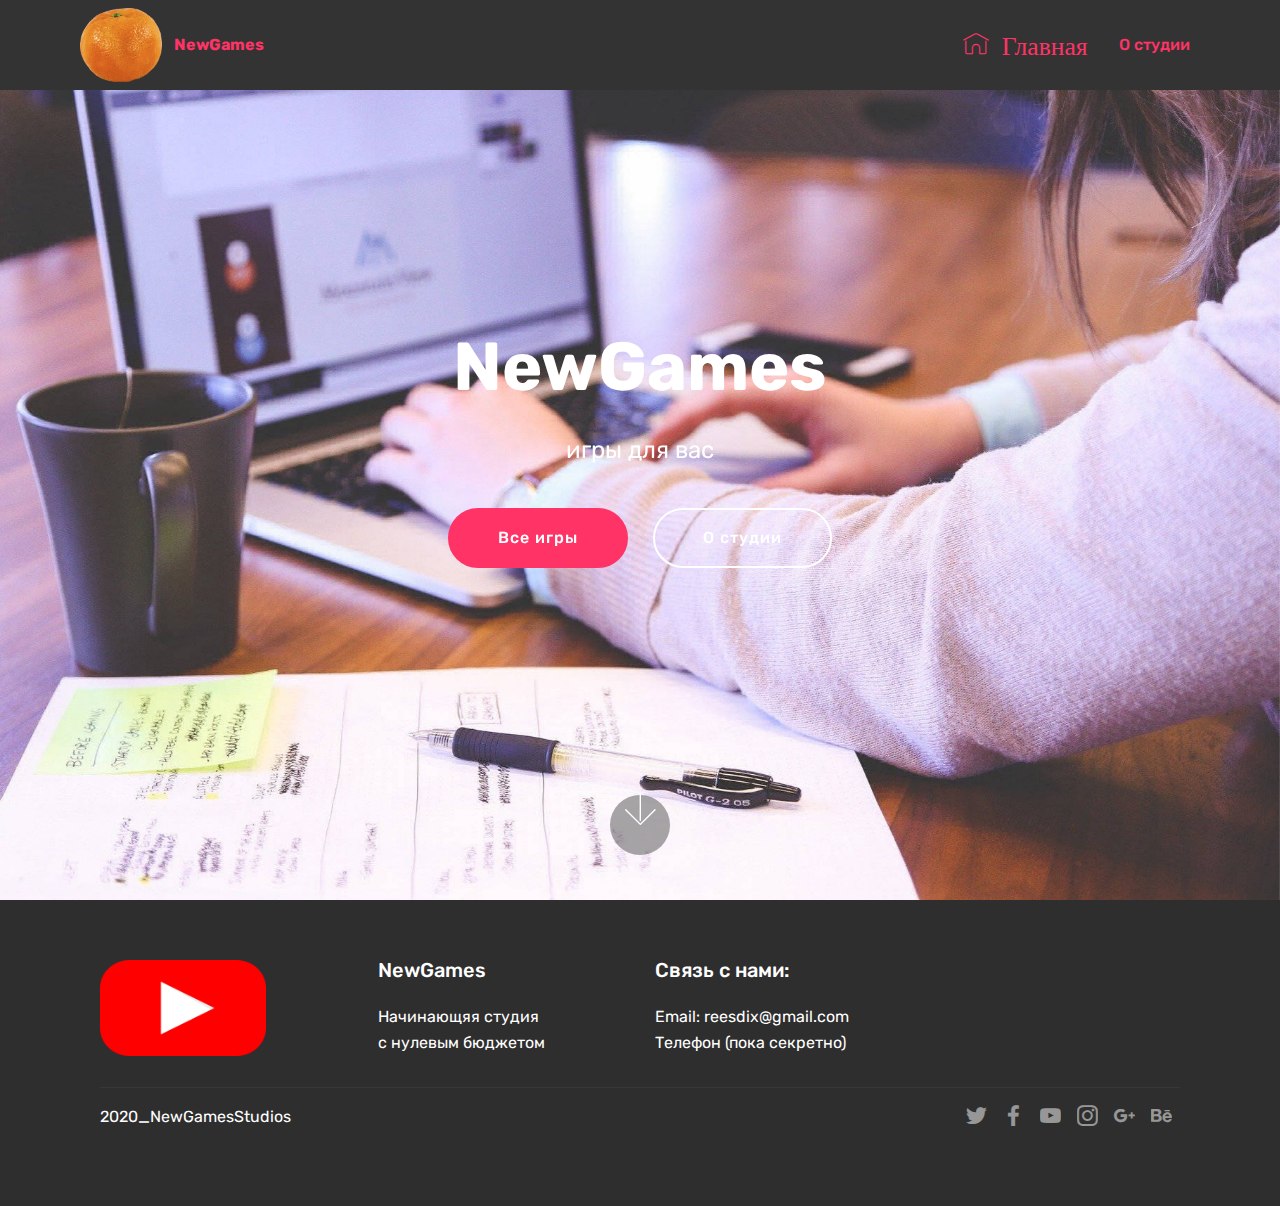
==== index.html @ b822e83a "create github pages" ====
<!DOCTYPE html>
<html  >
<head>
  <!-- Site made with Mobirise Website Builder v4.12.0, https://mobirise.com -->
  <meta charset="UTF-8">
  <meta http-equiv="X-UA-Compatible" content="IE=edge">
  <meta name="generator" content="Mobirise v4.12.0, mobirise.com">
  <meta name="viewport" content="width=device-width, initial-scale=1, minimum-scale=1">
  <link rel="shortcut icon" href="assets/images/mbr-122x110.png" type="image/x-icon">
  <meta name="description" content="">
  
  <title>Home</title>
  <link rel="stylesheet" href="assets/web/assets/mobirise-icons/mobirise-icons.css">
  <link rel="stylesheet" href="assets/bootstrap/css/bootstrap.min.css">
  <link rel="stylesheet" href="assets/bootstrap/css/bootstrap-grid.min.css">
  <link rel="stylesheet" href="assets/bootstrap/css/bootstrap-reboot.min.css">
  <link rel="stylesheet" href="assets/socicon/css/styles.css">
  <link rel="stylesheet" href="assets/tether/tether.min.css">
  <link rel="stylesheet" href="assets/dropdown/css/style.css">
  <link rel="stylesheet" href="assets/theme/css/style.css">
  <link rel="preload" as="style" href="assets/mobirise/css/mbr-additional.css"><link rel="stylesheet" href="assets/mobirise/css/mbr-additional.css" type="text/css">
  
  
  
</head>
<body>
  <section class="menu cid-qTkzRZLJNu" once="menu" id="menu1-0">

    

    <nav class="navbar navbar-expand beta-menu navbar-dropdown align-items-center navbar-toggleable-sm">
        <button class="navbar-toggler navbar-toggler-right" type="button" data-toggle="collapse" data-target="#navbarSupportedContent" aria-controls="navbarSupportedContent" aria-expanded="false" aria-label="Toggle navigation">
            <div class="hamburger">
                <span></span>
                <span></span>
                <span></span>
                <span></span>
            </div>
        </button>
        <div class="menu-logo">
            <div class="navbar-brand">
                <span class="navbar-logo">
                    
                         <a href="index.html"><img src="assets/images/mbr-122x110.png" alt="Mobirise" title="" style="height: 4.6rem;"></a>
                    
                </span>
                <span class="navbar-caption-wrap"><a class="navbar-caption text-secondary display-4" href="#top">NewGames</a></span>
            </div>
        </div>
        <div class="collapse navbar-collapse" id="navbarSupportedContent">
            <ul class="navbar-nav nav-dropdown nav-right" data-app-modern-menu="true"><li class="nav-item">
                    <a class="nav-link link text-secondary display-4" href="index.html">
                        <span class="mbri-home mbr-iconfont mbr-iconfont-btn">&nbsp;Главная</span></a>
                </li>
                <li class="nav-item">
                    <a class="nav-link link text-secondary display-4" href="page2.html#menu1-6">О студии</a>
                </li></ul>
            
        </div>
    </nav>
</section>

<section class="engine"><a href="https://mobirise.info/u">bootstrap website templates</a></section><section class="cid-qTkA127IK8 mbr-fullscreen mbr-parallax-background" id="header2-1">

    

    

    <div class="container align-center">
        <div class="row justify-content-md-center">
            <div class="mbr-white col-md-10">
                <h1 class="mbr-section-title mbr-bold pb-3 mbr-fonts-style display-1">NewGames</h1>
                
                <p class="mbr-text pb-3 mbr-fonts-style display-5">игры для вас</p>
                <div class="mbr-section-btn"><a class="btn btn-md btn-secondary display-7" href="page1.html#features3-5">Все игры</a>
                    <a class="btn btn-md btn-white-outline display-7" href="page2.html">О студии</a></div>
            </div>
        </div>
    </div>
    <div class="mbr-arrow hidden-sm-down" aria-hidden="true">
        <a href="#next">
            <i class="mbri-down mbr-iconfont"></i>
        </a>
    </div>
</section>

<section class="cid-qTkAaeaxX5" id="footer1-2">

    

    

    <div class="container">
        <div class="media-container-row content text-white">
            <div class="col-12 col-md-3">
                <div class="media-wrap">
                    <a href="https://www.youtube.com/channel/UCqt6Z0aqO5RYn2ozO_1O4cg?view_as=subscriber">
                        <img src="assets/images/mbr-192x111.png" alt="Mobirise" title="">
                    </a>
                </div>
            </div>
            <div class="col-12 col-md-3 mbr-fonts-style display-7">
                <h5 class="pb-3">NewGames</h5>
                <p class="mbr-text">Начинающяя студия<br>с нулевым бюджетом</p>
            </div>
            <div class="col-12 col-md-3 mbr-fonts-style display-7">
                <h5 class="pb-3">Связь с нами:</h5>
                <p class="mbr-text">
                    Email: reesdix@gmail.com<br>Телефон (пока секретно)</p>
            </div>
            <div class="col-12 col-md-3 mbr-fonts-style display-7">
                <h5 class="pb-3"></h5>
                <p class="mbr-text"></p>
            </div>
        </div>
        <div class="footer-lower">
            <div class="media-container-row">
                <div class="col-sm-12">
                    <hr>
                </div>
            </div>
            <div class="media-container-row mbr-white">
                <div class="col-sm-6 copyright">
                    <p class="mbr-text mbr-fonts-style display-7">2020_NewGamesStudios</p>
                </div>
                <div class="col-md-6">
                    <div class="social-list align-right">
                        <div class="soc-item">
                            <a href="https://twitter.com/mobirise" target="_blank">
                                <span class="socicon-twitter socicon mbr-iconfont mbr-iconfont-social"></span>
                            </a>
                        </div>
                        <div class="soc-item">
                            <a href="https://www.facebook.com/pages/Mobirise/1616226671953247" target="_blank">
                                <span class="socicon-facebook socicon mbr-iconfont mbr-iconfont-social"></span>
                            </a>
                        </div>
                        <div class="soc-item">
                            <a href="https://www.youtube.com/channel/UCqt6Z0aqO5RYn2ozO_1O4cg?view_as=subscriber" target="_blank">
                                <span class="mbr-iconfont mbr-iconfont-social socicon-youtube socicon"></span>
                            </a>
                        </div>
                        <div class="soc-item">
                            <a href="https://instagram.com/mobirise" target="_blank">
                                <span class="socicon-instagram socicon mbr-iconfont mbr-iconfont-social"></span>
                            </a>
                        </div>
                        <div class="soc-item">
                            <a href="https://plus.google.com/u/0/+Mobirise" target="_blank">
                                <span class="socicon-googleplus socicon mbr-iconfont mbr-iconfont-social"></span>
                            </a>
                        </div>
                        <div class="soc-item">
                            <a href="https://www.behance.net/Mobirise" target="_blank">
                                <span class="socicon-behance socicon mbr-iconfont mbr-iconfont-social"></span>
                            </a>
                        </div>
                    </div>
                </div>
            </div>
        </div>
    </div>
</section>


  <script src="assets/web/assets/jquery/jquery.min.js"></script>
  <script src="assets/popper/popper.min.js"></script>
  <script src="assets/bootstrap/js/bootstrap.min.js"></script>
  <script src="assets/tether/tether.min.js"></script>
  <script src="assets/dropdown/js/nav-dropdown.js"></script>
  <script src="assets/dropdown/js/navbar-dropdown.js"></script>
  <script src="assets/touchswipe/jquery.touch-swipe.min.js"></script>
  <script src="assets/parallax/jarallax.min.js"></script>
  <script src="assets/smoothscroll/smooth-scroll.js"></script>
  <script src="assets/theme/js/script.js"></script>
  
  
</body>
</html>
---- assets/web/assets/mobirise-icons/mobirise-icons.css ----
@font-face {
  font-family: 'MobiriseIcons';
  src:  url('mobirise-icons.eot?spat4u');
  src:  url('mobirise-icons.eot?spat4u#iefix') format('embedded-opentype'),
    url('mobirise-icons.ttf?spat4u') format('truetype'),
    url('mobirise-icons.woff?spat4u') format('woff'),
    url('mobirise-icons.svg?spat4u#MobiriseIcons') format('svg');
  font-weight: normal;
  font-style: normal;
  font-display: swap;
}

[class^="mbri-"], [class*=" mbri-"] {
  /* use !important to prevent issues with browser extensions that change fonts */
  font-family: MobiriseIcons !important;
  speak: none;
  font-style: normal;
  font-weight: normal;
  font-variant: normal;
  text-transform: none;
  line-height: 1;

  /* Better Font Rendering =========== */
  -webkit-font-smoothing: antialiased;
  -moz-osx-font-smoothing: grayscale;
}

.mbri-add-submenu:before {
  content: "\e900";
}
.mbri-alert:before {
  content: "\e901";
}
.mbri-align-center:before {
  content: "\e902";
}
.mbri-align-justify:before {
  content: "\e903";
}
.mbri-align-left:before {
  content: "\e904";
}
.mbri-align-right:before {
  content: "\e905";
}
.mbri-android:before {
  content: "\e906";
}
.mbri-apple:before {
  content: "\e907";
}
.mbri-arrow-down:before {
  content: "\e908";
}
.mbri-arrow-next:before {
  content: "\e909";
}
.mbri-arrow-prev:before {
  content: "\e90a";
}
.mbri-arrow-up:before {
  content: "\e90b";
}
.mbri-bold:before {
  content: "\e90c";
}
.mbri-bookmark:before {
  content: "\e90d";
}
.mbri-bootstrap:before {
  content: "\e90e";
}
.mbri-briefcase:before {
  content: "\e90f";
}
.mbri-browse:before {
  content: "\e910";
}
.mbri-bulleted-list:before {
  content: "\e911";
}
.mbri-calendar:before {
  content: "\e912";
}
.mbri-camera:before {
  content: "\e913";
}
.mbri-cart-add:before {
  content: "\e914";
}
.mbri-cart-full:before {
  content: "\e915";
}
.mbri-cash:before {
  content: "\e916";
}
.mbri-change-style:before {
  content: "\e917";
}
.mbri-chat:before {
  content: "\e918";
}
.mbri-clock:before {
  content: "\e919";
}
.mbri-close:before {
  content: "\e91a";
}
.mbri-cloud:before {
  content: "\e91b";
}
.mbri-code:before {
  content: "\e91c";
}
.mbri-contact-form:before {
  content: "\e91d";
}
.mbri-credit-card:before {
  content: "\e91e";
}
.mbri-cursor-click:before {
  content: "\e91f";
}
.mbri-cust-feedback:before {
  content: "\e920";
}
.mbri-database:before {
  content: "\e921";
}
.mbri-delivery:before {
  content: "\e922";
}
.mbri-desktop:before {
  content: "\e923";
}
.mbri-devices:before {
  content: "\e924";
}
.mbri-down:before {
  content: "\e925";
}
.mbri-download:before {
  content: "\e989";
}
.mbri-drag-n-drop:before {
  content: "\e927";
}
.mbri-drag-n-drop2:before {
  content: "\e928";
}
.mbri-edit:before {
  content: "\e929";
}
.mbri-edit2:before {
  content: "\e92a";
}
.mbri-error:before {
  content: "\e92b";
}
.mbri-extension:before {
  content: "\e92c";
}
.mbri-features:before {
  content: "\e92d";
}
.mbri-file:before {
  content: "\e92e";
}
.mbri-flag:before {
  content: "\e92f";
}
.mbri-folder:before {
  content: "\e930";
}
.mbri-gift:before {
  content: "\e931";
}
.mbri-github:before {
  content: "\e932";
}
.mbri-globe:before {
  content: "\e933";
}
.mbri-globe-2:before {
  content: "\e934";
}
.mbri-growing-chart:before {
  content: "\e935";
}
.mbri-hearth:before {
  content: "\e936";
}
.mbri-help:before {
  content: "\e937";
}
.mbri-home:before {
  content: "\e938";
}
.mbri-hot-cup:before {
  content: "\e939";
}
.mbri-idea:before {
  content: "\e93a";
}
.mbri-image-gallery:before {
  content: "\e93b";
}
.mbri-image-slider:before {
  content: "\e93c";
}
.mbri-info:before {
  content: "\e93d";
}
.mbri-italic:before {
  content: "\e93e";
}
.mbri-key:before {
  content: "\e93f";
}
.mbri-laptop:before {
  content: "\e940";
}
.mbri-layers:before {
  content: "\e941";
}
.mbri-left-right:before {
  content: "\e942";
}
.mbri-left:before {
  content: "\e943";
}
.mbri-letter:before {
  content: "\e944";
}
.mbri-like:before {
  content: "\e945";
}
.mbri-link:before {
  content: "\e946";
}
.mbri-lock:before {
  content: "\e947";
}
.mbri-login:before {
  content: "\e948";
}
.mbri-logout:before {
  content: "\e949";
}
.mbri-magic-stick:before {
  content: "\e94a";
}
.mbri-map-pin:before {
  content: "\e94b";
}
.mbri-menu:before {
  content: "\e94c";
}
.mbri-mobile:before {
  content: "\e94d";
}
.mbri-mobile2:before {
  content: "\e94e";
}
.mbri-mobirise:before {
  content: "\e94f";
}
.mbri-more-horizontal:before {
  content: "\e950";
}
.mbri-more-vertical:before {
  content: "\e951";
}
.mbri-music:before {
  content: "\e952";
}
.mbri-new-file:before {
  content: "\e953";
}
.mbri-numbered-list:before {
  content: "\e954";
}
.mbri-opened-folder:before {
  content: "\e955";
}
.mbri-pages:before {
  content: "\e956";
}
.mbri-paper-plane:before {
  content: "\e957";
}
.mbri-paperclip:before {
  content: "\e958";
}
.mbri-photo:before {
  content: "\e959";
}
.mbri-photos:before {
  content: "\e95a";
}
.mbri-pin:before {
  content: "\e95b";
}
.mbri-play:before {
  content: "\e95c";
}
.mbri-plus:before {
  content: "\e95d";
}
.mbri-preview:before {
  content: "\e95e";
}
.mbri-print:before {
  content: "\e95f";
}
.mbri-protect:before {
  content: "\e960";
}
.mbri-question:before {
  content: "\e961";
}
.mbri-quote-left:before {
  content: "\e962";
}
.mbri-quote-right:before {
  content: "\e963";
}
.mbri-refresh:before {
  content: "\e964";
}
.mbri-responsive:before {
  content: "\e965";
}
.mbri-right:before {
  content: "\e966";
}
.mbri-rocket:before {
  content: "\e967";
}
.mbri-sad-face:before {
  content: "\e968";
}
.mbri-sale:before {
  content: "\e969";
}
.mbri-save:before {
  content: "\e96a";
}
.mbri-search:before {
  content: "\e96b";
}
.mbri-setting:before {
  content: "\e96c";
}
.mbri-setting2:before {
  content: "\e96d";
}
.mbri-setting3:before {
  content: "\e96e";
}
.mbri-share:before {
  content: "\e96f";
}
.mbri-shopping-bag:before {
  content: "\e970";
}
.mbri-shopping-basket:before {
  content: "\e971";
}
.mbri-shopping-cart:before {
  content: "\e972";
}
.mbri-sites:before {
  content: "\e973";
}
.mbri-smile-face:before {
  content: "\e974";
}
.mbri-speed:before {
  content: "\e975";
}
.mbri-star:before {
  content: "\e976";
}
.mbri-success:before {
  content: "\e977";
}
.mbri-sun:before {
  content: "\e978";
}
.mbri-sun2:before {
  content: "\e979";
}
.mbri-tablet:before {
  content: "\e97a";
}
.mbri-tablet-vertical:before {
  content: "\e97b";
}
.mbri-target:before {
  content: "\e97c";
}
.mbri-timer:before {
  content: "\e97d";
}
.mbri-to-ftp:before {
  content: "\e97e";
}
.mbri-to-local-drive:before {
  content: "\e97f";
}
.mbri-touch-swipe:before {
  content: "\e980";
}
.mbri-touch:before {
  content: "\e981";
}
.mbri-trash:before {
  content: "\e982";
}
.mbri-underline:before {
  content: "\e983";
}
.mbri-unlink:before {
  content: "\e984";
}
.mbri-unlock:before {
  content: "\e985";
}
.mbri-up-down:before {
  content: "\e986";
}
.mbri-up:before {
  content: "\e987";
}
.mbri-update:before {
  content: "\e988";
}
.mbri-upload:before {
 content: "\e926"; 
}
.mbri-user:before {
  content: "\e98a";
}
.mbri-user2:before {
  content: "\e98b";
}
.mbri-users:before {
  content: "\e98c";
}
.mbri-video:before {
  content: "\e98d";
}
.mbri-video-play:before {
  content: "\e98e";
}
.mbri-watch:before {
  content: "\e98f";
}
.mbri-website-theme:before {
  content: "\e990";
}
.mbri-wifi:before {
  content: "\e991";
}
.mbri-windows:before {
  content: "\e992";
}
.mbri-zoom-out:before {
  content: "\e993";
}
.mbri-redo:before {
  content: "\e994";
}
.mbri-undo:before {
  content: "\e995";
}
---- assets/socicon/css/styles.css ----
@charset "UTF-8";

@font-face {
  font-family: "socicon";
  src:url("../fonts/socicon.eot");
  src:url("../fonts/socicon.eot?#iefix") format("embedded-opentype"),
    url("../fonts/socicon.woff") format("woff"),
    url("../fonts/socicon.ttf") format("truetype"),
    url("../fonts/socicon.svg#socicon") format("svg");
  font-weight: normal;
  font-style: normal;
  font-display:swap;
}

[data-icon]:before {
  font-family: "socicon" !important;
  content: attr(data-icon);
  font-style: normal !important;
  font-weight: normal !important;
  font-variant: normal !important;
  text-transform: none !important;
  speak: none;
  line-height: 1;
  -webkit-font-smoothing: antialiased;
  -moz-osx-font-smoothing: grayscale;
}

[class^="socicon-"]:before,
[class*=" socicon-"]:before {
  font-family: "socicon" !important;
  font-style: normal !important;
  font-weight: normal !important;
  font-variant: normal !important;
  text-transform: none !important;
  speak: none;
  line-height: 1;
  -webkit-font-smoothing: antialiased;
  -moz-osx-font-smoothing: grayscale;
}

.socicon-modelmayhem:before {
  content: "\e000";
}
.socicon-mixcloud:before {
  content: "\e001";
}
.socicon-drupal:before {
  content: "\e002";
}
.socicon-swarm:before {
  content: "\e003";
}
.socicon-istock:before {
  content: "\e004";
}
.socicon-yammer:before {
  content: "\e005";
}
.socicon-ello:before {
  content: "\e006";
}
.socicon-stackoverflow:before {
  content: "\e007";
}
.socicon-persona:before {
  content: "\e008";
}
.socicon-triplej:before {
  content: "\e009";
}
.socicon-houzz:before {
  content: "\e00a";
}
.socicon-rss:before {
  content: "\e00b";
}
.socicon-paypal:before {
  content: "\e00c";
}
.socicon-odnoklassniki:before {
  content: "\e00d";
}
.socicon-airbnb:before {
  content: "\e00e";
}
.socicon-periscope:before {
  content: "\e00f";
}
.socicon-outlook:before {
  content: "\e010";
}
.socicon-coderwall:before {
  content: "\e011";
}
.socicon-tripadvisor:before {
  content: "\e012";
}
.socicon-appnet:before {
  content: "\e013";
}
.socicon-goodreads:before {
  content: "\e014";
}
.socicon-tripit:before {
  content: "\e015";
}
.socicon-lanyrd:before {
  content: "\e016";
}
.socicon-slideshare:before {
  content: "\e017";
}
.socicon-buffer:before {
  content: "\e018";
}
.socicon-disqus:before {
  content: "\e019";
}
.socicon-vkontakte:before {
  content: "\e01a";
}
.socicon-whatsapp:before {
  content: "\e01b";
}
.socicon-patreon:before {
  content: "\e01c";
}
.socicon-storehouse:before {
  content: "\e01d";
}
.socicon-pocket:before {
  content: "\e01e";
}
.socicon-mail:before {
  content: "\e01f";
}
.socicon-blogger:before {
  content: "\e020";
}
.socicon-technorati:before {
  content: "\e021";
}
.socicon-reddit:before {
  content: "\e022";
}
.socicon-dribbble:before {
  content: "\e023";
}
.socicon-stumbleupon:before {
  content: "\e024";
}
.socicon-digg:before {
  content: "\e025";
}
.socicon-envato:before {
  content: "\e026";
}
.socicon-behance:before {
  content: "\e027";
}
.socicon-delicious:before {
  content: "\e028";
}
.socicon-deviantart:before {
  content: "\e029";
}
.socicon-forrst:before {
  content: "\e02a";
}
.socicon-play:before {
  content: "\e02b";
}
.socicon-zerply:before {
  content: "\e02c";
}
.socicon-wikipedia:before {
  content: "\e02d";
}
.socicon-apple:before {
  content: "\e02e";
}
.socicon-flattr:before {
  content: "\e02f";
}
.socicon-github:before {
  content: "\e030";
}
.socicon-renren:before {
  content: "\e031";
}
.socicon-friendfeed:before {
  content: "\e032";
}
.socicon-newsvine:before {
  content: "\e033";
}
.socicon-identica:before {
  content: "\e034";
}
.socicon-bebo:before {
  content: "\e035";
}
.socicon-zynga:before {
  content: "\e036";
}
.socicon-steam:before {
  content: "\e037";
}
.socicon-xbox:before {
  content: "\e038";
}
.socicon-windows:before {
  content: "\e039";
}
.socicon-qq:before {
  content: "\e03a";
}
.socicon-douban:before {
  content: "\e03b";
}
.socicon-meetup:before {
  content: "\e03c";
}
.socicon-playstation:before {
  content: "\e03d";
}
.socicon-android:before {
  content: "\e03e";
}
.socicon-snapchat:before {
  content: "\e03f";
}
.socicon-twitter:before {
  content: "\e040";
}
.socicon-facebook:before {
  content: "\e041";
}
.socicon-googleplus:before {
  content: "\e042";
}
.socicon-pinterest:before {
  content: "\e043";
}
.socicon-foursquare:before {
  content: "\e044";
}
.socicon-yahoo:before {
  content: "\e045";
}
.socicon-skype:before {
  content: "\e046";
}
.socicon-yelp:before {
  content: "\e047";
}
.socicon-feedburner:before {
  content: "\e048";
}
.socicon-linkedin:before {
  content: "\e049";
}
.socicon-viadeo:before {
  content: "\e04a";
}
.socicon-xing:before {
  content: "\e04b";
}
.socicon-myspace:before {
  content: "\e04c";
}
.socicon-soundcloud:before {
  content: "\e04d";
}
.socicon-spotify:before {
  content: "\e04e";
}
.socicon-grooveshark:before {
  content: "\e04f";
}
.socicon-lastfm:before {
  content: "\e050";
}
.socicon-youtube:before {
  content: "\e051";
}
.socicon-vimeo:before {
  content: "\e052";
}
.socicon-dailymotion:before {
  content: "\e053";
}
.socicon-vine:before {
  content: "\e054";
}
.socicon-flickr:before {
  content: "\e055";
}
.socicon-500px:before {
  content: "\e056";
}
.socicon-wordpress:before {
  content: "\e058";
}
.socicon-tumblr:before {
  content: "\e059";
}
.socicon-twitch:before {
  content: "\e05a";
}
.socicon-8tracks:before {
  content: "\e05b";
}
.socicon-amazon:before {
  content: "\e05c";
}
.socicon-icq:before {
  content: "\e05d";
}
.socicon-smugmug:before {
  content: "\e05e";
}
.socicon-ravelry:before {
  content: "\e05f";
}
.socicon-weibo:before {
  content: "\e060";
}
.socicon-baidu:before {
  content: "\e061";
}
.socicon-angellist:before {
  content: "\e062";
}
.socicon-ebay:before {
  content: "\e063";
}
.socicon-imdb:before {
  content: "\e064";
}
.socicon-stayfriends:before {
  content: "\e065";
}
.socicon-residentadvisor:before {
  content: "\e066";
}
.socicon-google:before {
  content: "\e067";
}
.socicon-yandex:before {
  content: "\e068";
}
.socicon-sharethis:before {
  content: "\e069";
}
.socicon-bandcamp:before {
  content: "\e06a";
}
.socicon-itunes:before {
  content: "\e06b";
}
.socicon-deezer:before {
  content: "\e06c";
}
.socicon-telegram:before {
  content: "\e06e";
}
.socicon-openid:before {
  content: "\e06f";
}
.socicon-amplement:before {
  content: "\e070";
}
.socicon-viber:before {
  content: "\e071";
}
.socicon-zomato:before {
  content: "\e072";
}
.socicon-draugiem:before {
  content: "\e074";
}
.socicon-endomodo:before {
  content: "\e075";
}
.socicon-filmweb:before {
  content: "\e076";
}
.socicon-stackexchange:before {
  content: "\e077";
}
.socicon-wykop:before {
  content: "\e078";
}
.socicon-teamspeak:before {
  content: "\e079";
}
.socicon-teamviewer:before {
  content: "\e07a";
}
.socicon-ventrilo:before {
  content: "\e07b";
}
.socicon-younow:before {
  content: "\e07c";
}
.socicon-raidcall:before {
  content: "\e07d";
}
.socicon-mumble:before {
  content: "\e07e";
}
.socicon-medium:before {
  content: "\e06d";
}
.socicon-bebee:before {
  content: "\e07f";
}
.socicon-hitbox:before {
  content: "\e080";
}
.socicon-reverbnation:before {
  content: "\e081";
}
.socicon-formulr:before {
  content: "\e082";
}
.socicon-instagram:before {
  content: "\e057";
}
.socicon-battlenet:before {
  content: "\e083";
}
.socicon-chrome:before {
  content: "\e084";
}
.socicon-discord:before {
  content: "\e086";
}
.socicon-issuu:before {
  content: "\e087";
}
.socicon-macos:before {
  content: "\e088";
}
.socicon-firefox:before {
  content: "\e089";
}
.socicon-opera:before {
  content: "\e08d";
}
.socicon-keybase:before {
  content: "\e090";
}
.socicon-alliance:before {
  content: "\e091";
}
.socicon-livejournal:before {
  content: "\e092";
}
.socicon-googlephotos:before {
  content: "\e093";
}
.socicon-horde:before {
  content: "\e094";
}
.socicon-etsy:before {
  content: "\e095";
}
.socicon-zapier:before {
  content: "\e096";
}
.socicon-google-scholar:before {
  content: "\e097";
}
.socicon-researchgate:before {
  content: "\e098";
}
.socicon-wechat:before {
  content: "\e099";
}
.socicon-strava:before {
  content: "\e09a";
}
.socicon-line:before {
  content: "\e09b";
}
.socicon-lyft:before {
  content: "\e09c";
}
.socicon-uber:before {
  content: "\e09d";
}
.socicon-songkick:before {
  content: "\e09e";
}
.socicon-viewbug:before {
  content: "\e09f";
}
.socicon-googlegroups:before {
  content: "\e0a0";
}
.socicon-quora:before {
  content: "\e073";
}
.socicon-diablo:before {
  content: "\e085";
}
.socicon-blizzard:before {
  content: "\e0a1";
}
.socicon-hearthstone:before {
  content: "\e08b";
}
.socicon-heroes:before {
  content: "\e08a";
}
.socicon-overwatch:before {
  content: "\e08c";
}
.socicon-warcraft:before {
  content: "\e08e";
}
.socicon-starcraft:before {
  content: "\e08f";
}
.socicon-beam:before {
  content: "\e0a2";
}
.socicon-curse:before {
  content: "\e0a3";
}
.socicon-player:before {
  content: "\e0a4";
}
.socicon-streamjar:before {
  content: "\e0a5";
}
.socicon-nintendo:before {
  content: "\e0a6";
}
.socicon-hellocoton:before {
  content: "\e0a7";
}
---- assets/dropdown/css/style.css ----
.navbar-dropdown {
  left: 0;
  padding: 0;
  position: absolute;
  right: 0;
  top: 0;
  transition: all 0.45s ease;
  z-index: 1030;
  background: #282828; }
  .navbar-dropdown .navbar-logo {
    margin-right: 0.8rem;
    transition: margin 0.3s ease-in-out;
    vertical-align: middle; }
    .navbar-dropdown .navbar-logo img {
      height: 3.125rem;
      transition: all 0.3s ease-in-out; }
    .navbar-dropdown .navbar-logo.mbr-iconfont {
      font-size: 3.125rem;
      line-height: 3.125rem; }
  .navbar-dropdown .navbar-caption {
    font-weight: 700;
    white-space: normal;
    vertical-align: -4px;
    line-height: 3.125rem !important; }
    .navbar-dropdown .navbar-caption, .navbar-dropdown .navbar-caption:hover {
      color: inherit;
      text-decoration: none; }
  .navbar-dropdown .mbr-iconfont + .navbar-caption {
    vertical-align: -1px; }
  .navbar-dropdown.navbar-fixed-top {
    position: fixed; }
  .navbar-dropdown .navbar-brand span {
    vertical-align: -4px; }
  .navbar-dropdown.bg-color.transparent {
    background: none; }
  .navbar-dropdown.navbar-short .navbar-brand {
    padding: 0.625rem 0; }
    .navbar-dropdown.navbar-short .navbar-brand span {
      vertical-align: -1px; }
  .navbar-dropdown.navbar-short .navbar-caption {
    line-height: 2.375rem !important;
    vertical-align: -2px; }
  .navbar-dropdown.navbar-short .navbar-logo {
    margin-right: 0.5rem; }
    .navbar-dropdown.navbar-short .navbar-logo img {
      height: 2.375rem; }
    .navbar-dropdown.navbar-short .navbar-logo.mbr-iconfont {
      font-size: 2.375rem;
      line-height: 2.375rem; }
  .navbar-dropdown.navbar-short .mbr-table-cell {
    height: 3.625rem; }
  .navbar-dropdown .navbar-close {
    left: 0.6875rem;
    position: fixed;
    top: 0.75rem;
    z-index: 1000; }
  .navbar-dropdown .hamburger-icon {
    content: "";
    display: inline-block;
    vertical-align: middle;
    width: 16px;
    -webkit-box-shadow: 0 -6px 0 1px #282828,0 0 0 1px #282828,0 6px 0 1px #282828;
    -moz-box-shadow: 0 -6px 0 1px #282828,0 0 0 1px #282828,0 6px 0 1px #282828;
    box-shadow: 0 -6px 0 1px #282828,0 0 0 1px #282828,0 6px 0 1px #282828; }

.dropdown-menu .dropdown-toggle[data-toggle="dropdown-submenu"]::after {
  border-bottom: 0.35em solid transparent;
  border-left: 0.35em solid;
  border-right: 0;
  border-top: 0.35em solid transparent;
  margin-left: 0.3rem; }

.dropdown-menu .dropdown-item:focus {
  outline: 0; }

.nav-dropdown {
  font-size: 0.75rem;
  font-weight: 500;
  height: auto !important; }
  .nav-dropdown .nav-btn {
    padding-left: 1rem; }
  .nav-dropdown .link {
    margin: .667em 1.667em;
    font-weight: 500;
    padding: 0;
    transition: color .2s ease-in-out; }
    .nav-dropdown .link.dropdown-toggle {
      margin-right: 2.583em; }
      .nav-dropdown .link.dropdown-toggle::after {
        margin-left: .25rem;
        border-top: 0.35em solid;
        border-right: 0.35em solid transparent;
        border-left: 0.35em solid transparent;
        border-bottom: 0; }
      .nav-dropdown .link.dropdown-toggle[aria-expanded="true"] {
        margin: 0;
        padding: 0.667em 3.263em  0.667em 1.667em; }
  .nav-dropdown .link::after,
  .nav-dropdown .dropdown-item::after {
    color: inherit; }
  .nav-dropdown .btn {
    font-size: 0.75rem;
    font-weight: 700;
    letter-spacing: 0;
    margin-bottom: 0;
    padding-left: 1.25rem;
    padding-right: 1.25rem; }
  .nav-dropdown .dropdown-menu {
    border-radius: 0;
    border: 0;
    left: 0;
    margin: 0;
    padding-bottom: 1.25rem;
    padding-top: 1.25rem;
    position: relative; }
  .nav-dropdown .dropdown-submenu {
    margin-left: 0.125rem;
    top: 0; }
  .nav-dropdown .dropdown-item {
    font-weight: 500;
    line-height: 2;
    padding: 0.3846em 4.615em 0.3846em 1.5385em;
    position: relative;
    transition: color .2s ease-in-out, background-color .2s ease-in-out; }
    .nav-dropdown .dropdown-item::after {
      margin-top: -0.3077em;
      position: absolute;
      right: 1.1538em;
      top: 50%; }
    .nav-dropdown .dropdown-item:focus, .nav-dropdown .dropdown-item:hover {
      background: none; }

@media (max-width: 767px) {
  .nav-dropdown.navbar-toggleable-sm {
    bottom: 0;
    display: none;
    left: 0;
    overflow-x: hidden;
    position: fixed;
    top: 0;
    transform: translateX(-100%);
    -ms-transform: translateX(-100%);
    -webkit-transform: translateX(-100%);
    width: 18.75rem;
    z-index: 999; } }
.nav-dropdown.navbar-toggleable-xl {
  bottom: 0;
  display: none;
  left: 0;
  overflow-x: hidden;
  position: fixed;
  top: 0;
  transform: translateX(-100%);
  -ms-transform: translateX(-100%);
  -webkit-transform: translateX(-100%);
  width: 18.75rem;
  z-index: 999; }

.nav-dropdown-sm {
  display: block !important;
  overflow-x: hidden;
  overflow: auto;
  padding-top: 3.875rem; }
  .nav-dropdown-sm::after {
    content: "";
    display: block;
    height: 3rem;
    width: 100%; }
  .nav-dropdown-sm.collapse.in ~ .navbar-close {
    display: block !important; }
  .nav-dropdown-sm.collapsing, .nav-dropdown-sm.collapse.in {
    transform: translateX(0);
    -ms-transform: translateX(0);
    -webkit-transform: translateX(0);
    transition: all 0.25s ease-out;
    -webkit-transition: all 0.25s ease-out;
    background: #282828; }
  .nav-dropdown-sm.collapsing[aria-expanded="false"] {
    transform: translateX(-100%);
    -ms-transform: translateX(-100%);
    -webkit-transform: translateX(-100%); }
  .nav-dropdown-sm .nav-item {
    display: block;
    margin-left: 0 !important;
    padding-left: 0; }
  .nav-dropdown-sm .link,
  .nav-dropdown-sm .dropdown-item {
    border-top: 1px dotted rgba(255, 255, 255, 0.1);
    font-size: 0.8125rem;
    line-height: 1.6;
    margin: 0 !important;
    padding: 0.875rem 2.4rem 0.875rem 1.5625rem !important;
    position: relative;
    white-space: normal; }
    .nav-dropdown-sm .link:focus, .nav-dropdown-sm .link:hover,
    .nav-dropdown-sm .dropdown-item:focus,
    .nav-dropdown-sm .dropdown-item:hover {
      background: rgba(0, 0, 0, 0.2) !important;
      color: #c0a375; }
  .nav-dropdown-sm .nav-btn {
    position: relative;
    padding: 1.5625rem 1.5625rem 0 1.5625rem; }
    .nav-dropdown-sm .nav-btn::before {
      border-top: 1px dotted rgba(255, 255, 255, 0.1);
      content: "";
      left: 0;
      position: absolute;
      top: 0;
      width: 100%; }
    .nav-dropdown-sm .nav-btn + .nav-btn {
      padding-top: 0.625rem; }
      .nav-dropdown-sm .nav-btn + .nav-btn::before {
        display: none; }
  .nav-dropdown-sm .btn {
    padding: 0.625rem 0; }
  .nav-dropdown-sm .dropdown-toggle[data-toggle="dropdown-submenu"]::after {
    margin-left: .25rem;
    border-top: 0.35em solid;
    border-right: 0.35em solid transparent;
    border-left: 0.35em solid transparent;
    border-bottom: 0; }
  .nav-dropdown-sm .dropdown-toggle[data-toggle="dropdown-submenu"][aria-expanded="true"]::after {
    border-top: 0;
    border-right: 0.35em solid transparent;
    border-left: 0.35em solid transparent;
    border-bottom: 0.35em solid; }
  .nav-dropdown-sm .dropdown-menu {
    margin: 0;
    padding: 0;
    position: relative;
    top: 0;
    left: 0;
    width: 100%;
    border: 0;
    float: none;
    border-radius: 0;
    background: none; }
  .nav-dropdown-sm .dropdown-submenu {
    left: 100%;
    margin-left: 0.125rem;
    margin-top: -1.25rem;
    top: 0; }

.navbar-toggleable-sm .nav-dropdown .dropdown-menu {
  position: absolute; }

.navbar-toggleable-sm .nav-dropdown .dropdown-submenu {
  left: 100%;
  margin-left: 0.125rem;
  margin-top: -1.25rem;
  top: 0; }

.navbar-toggleable-sm.opened .nav-dropdown .dropdown-menu {
  position: relative; }

.navbar-toggleable-sm.opened .nav-dropdown .dropdown-submenu {
  left: 0;
  margin-left: 00rem;
  margin-top: 0rem;
  top: 0; }

.is-builder .nav-dropdown.collapsing {
  transition: none !important; }

/*# sourceMappingURL=style.css.map */
---- assets/theme/css/style.css ----
/*!
 * Mobirise v4 theme (https://mobirise.com/)
 * Copyright 2017 Mobirise
 */
section {
  background-color: #eeeeee; }

body {
  font-style: normal;
  line-height: 1.5; }

section,
.container,
.container-fluid {
  position: relative;
  word-wrap: break-word; }

a.mbr-iconfont:hover {
  text-decoration: none; }

.article .lead p,
.article .lead ul,
.article .lead ol,
.article .lead pre,
.article .lead blockquote {
  margin-bottom: 0; }

ul,
ol,
pre,
blockquote {
  margin-bottom: 2.3125rem; }

pre {
  background: #f4f4f4;
  padding: 10px 24px;
  white-space: pre-wrap; }

.inactive {
  -webkit-user-select: none;
  -moz-user-select: none;
  -ms-user-select: none;
  user-select: none;
  pointer-events: none;
  -webkit-user-drag: none;
  user-drag: none; }

.mbr-section__comments .row {
  justify-content: center;
  -webkit-justify-content: center; }

a {
  font-style: normal;
  font-weight: 400;
  cursor: pointer; }
  a, a:hover {
    text-decoration: none; }

figure {
  margin-bottom: 0; }

body {
  color: #232323; }

h1,
h2,
h3,
h4,
h5,
h6,
.h1,
.h2,
.h3,
.h4,
.h5,
.h6,
.display-1,
.display-2,
.display-3,
.display-4 {
  line-height: 1;
  word-break: break-word;
  word-wrap: break-word; }

.mbr-section-title {
  font-style: normal;
  line-height: 1.2; }

.mbr-section-subtitle {
  line-height: 1.3; }

.mbr-text {
  font-style: normal;
  line-height: 1.6; }

b,
strong {
  font-weight: bold; }

blockquote {
  padding: 10px 0 10px 20px;
  position: relative;
  border-left: 2px solid;
  border-color: #ff3366; }

input:-webkit-autofill, input:-webkit-autofill:hover, input:-webkit-autofill:focus, input:-webkit-autofill:active {
  transition-delay: 9999s;
  transition-property: background-color, color; }

textarea[type='hidden'] {
  display: none; }

body {
  position: relative; }

section {
  background-position: 50% 50%;
  background-repeat: no-repeat;
  background-size: cover; }
  section .mbr-background-video,
  section .mbr-background-video-preview {
    position: absolute;
    bottom: 0;
    left: 0;
    right: 0;
    top: 0; }

.hidden {
  visibility: hidden; }

.mbr-z-index20 {
  z-index: 20; }

/*! Base colors */
.mbr-white {
  color: #ffffff; }

.mbr-black {
  color: #000000; }

.mbr-bg-white {
  background-color: #ffffff; }

.mbr-bg-black {
  background-color: #000000; }

/*! Text-aligns */
.align-left {
  text-align: left; }

.align-center {
  text-align: center; }

.align-right {
  text-align: right; }

@media (max-width: 767px) {
  .align-left,
  .align-center,
  .align-right,
  .mbr-section-btn,
  .mbr-section-title {
    text-align: center; } }
/*! Font-weight  */
.mbr-light {
  font-weight: 300; }

.mbr-regular {
  font-weight: 400; }

.mbr-semibold {
  font-weight: 500; }

.mbr-bold {
  font-weight: 700; }

/*! Media  */
.media-size-item {
  -webkit-flex: 1 1 auto;
  -moz-flex: 1 1 auto;
  -ms-flex: 1 1 auto;
  -o-flex: 1 1 auto;
  flex: 1 1 auto; }

.media-content {
  -webkit-flex-basis: 100%;
  flex-basis: 100%; }

.media-container-row {
  display: -ms-flexbox;
  display: -webkit-flex;
  display: flex;
  -webkit-flex-direction: row;
  -ms-flex-direction: row;
  flex-direction: row;
  -webkit-flex-wrap: wrap;
  -ms-flex-wrap: wrap;
  flex-wrap: wrap;
  -webkit-justify-content: center;
  -ms-flex-pack: center;
  justify-content: center;
  -webkit-align-content: center;
  -ms-flex-line-pack: center;
  align-content: center;
  -webkit-align-items: start;
  -ms-flex-align: start;
  align-items: start; }
  .media-container-row .media-size-item {
    width: 400px; }

.media-container-column {
  display: -ms-flexbox;
  display: -webkit-flex;
  display: flex;
  -webkit-flex-direction: column;
  -ms-flex-direction: column;
  flex-direction: column;
  -webkit-flex-wrap: wrap;
  -ms-flex-wrap: wrap;
  flex-wrap: wrap;
  -webkit-justify-content: center;
  -ms-flex-pack: center;
  justify-content: center;
  -webkit-align-content: center;
  -ms-flex-line-pack: center;
  align-content: center;
  -webkit-align-items: stretch;
  -ms-flex-align: stretch;
  align-items: stretch; }
  .media-container-column > * {
    width: 100%; }

@media (min-width: 992px) {
  .media-container-row {
    -webkit-flex-wrap: nowrap;
    -ms-flex-wrap: nowrap;
    flex-wrap: nowrap; } }
figure {
  overflow: hidden; }

figure[mbr-media-size] {
  transition: width 0.1s; }

.mbr-figure img,
.mbr-figure iframe {
  display: block;
  width: 100%; }

.card {
  background-color: transparent;
  border: none; }

.card-box {
  width: 100%; }

.card-img {
  text-align: center;
  flex-shrink: 0;
  -webkit-flex-shrink: 0; }

.media {
  max-width: 100%;
  margin: 0 auto; }

.mbr-figure {
  -ms-flex-item-align: center;
  -ms-grid-row-align: center;
  -webkit-align-self: center;
  align-self: center; }

.media-container > div {
  max-width: 100%; }

.mbr-figure img,
.card-img img {
  width: 100%; }

@media (max-width: 991px) {
  .media-size-item {
    width: auto !important; }

  .media {
    width: auto; }

  .mbr-figure {
    width: 100% !important; } }
/*! Buttons */
.btn {
  font-weight: 500;
  border-width: 2px;
  font-style: normal;
  letter-spacing: 1px;
  margin: .4rem .8rem;
  white-space: normal;
  -webkit-transition: all .3s ease-in-out;
  -moz-transition: all .3s ease-in-out;
  transition: all .3s ease-in-out;
  display: inline-flex;
  align-items: center;
  justify-content: center;
  word-break: break-word;
  -webkit-align-items: center;
  -webkit-justify-content: center;
  display: -webkit-inline-flex; }

.btn-sm {
  font-weight: 500;
  letter-spacing: 1px;
  -webkit-transition: all .3s ease-in-out;
  -moz-transition: all .3s ease-in-out;
  transition: all .3s ease-in-out; }

.btn-md {
  font-weight: 500;
  letter-spacing: 1px;
  margin: .4rem .8rem !important;
  -webkit-transition: all .3s ease-in-out;
  -moz-transition: all .3s ease-in-out;
  transition: all .3s ease-in-out; }

.btn-lg {
  font-weight: 500;
  letter-spacing: 1px;
  margin: .4rem .8rem !important;
  -webkit-transition: all .3s ease-in-out;
  -moz-transition: all .3s ease-in-out;
  transition: all .3s ease-in-out; }

.mbr-section-btn {
  margin-left: -0.25rem;
  margin-right: -0.25rem;
  font-size: 0; }

nav .mbr-section-btn {
  margin-left: 0rem;
  margin-right: 0rem; }

.btn-form {
  border-radius: 0; }
  .btn-form:hover {
    cursor: pointer; }

/*! Btn icon margin */
.btn .mbr-iconfont,
.btn.btn-sm .mbr-iconfont {
  cursor: pointer;
  margin-right: 0.5rem; }

.btn.btn-md .mbr-iconfont,
.btn.btn-md .mbr-iconfont {
  margin-right: 0.8rem; }

.mbr-regular {
  font-weight: 400; }

.mbr-semibold {
  font-weight: 500; }

.mbr-bold {
  font-weight: 700; }

[type='submit'] {
  -webkit-appearance: none; }

/*! Full-screen */
.mbr-fullscreen .mbr-overlay {
  min-height: 100vh; }

.mbr-fullscreen {
  display: flex;
  display: -webkit-flex;
  display: -moz-flex;
  display: -ms-flex;
  display: -o-flex;
  align-items: center;
  -webkit-align-items: center;
  min-height: 100vh;
  padding-top: 3rem;
  padding-bottom: 3rem; }

/*! Map */
.map {
  height: 25rem;
  position: relative; }
  .map iframe {
    width: 100%;
    height: 100%; }

.mbr-overlay {
  background-color: #000;
  bottom: 0;
  left: 0;
  opacity: .5;
  position: absolute;
  right: 0;
  top: 0;
  z-index: 0;
  pointer-events: none; }

/* Form */
blockquote {
  font-style: italic;
  padding: 10px 0 10px 20px;
  font-size: 1.09rem;
  position: relative;
  border-width: 3px; }

.form-control {
  background-color: #f5f5f5;
  box-shadow: none;
  color: #565656;
  line-height: 1.43;
  min-height: 3.5em;
  padding: 1.07em .5em; }
  .form-control, .form-control:focus {
    border: 1px solid #e8e8e8; }
  .form-active .form-control:invalid {
    border-color: red; }

.form-control-label {
  position: relative;
  cursor: pointer;
  margin-bottom: .357em;
  padding: 0; }

.alert {
  color: #ffffff;
  border-radius: 0;
  border: 0;
  font-size: .875rem;
  line-height: 1.5;
  margin-bottom: 1.875rem;
  padding: 1.25rem;
  position: relative; }
  .alert.alert-form::after {
    background-color: inherit;
    bottom: -7px;
    content: "";
    display: block;
    height: 14px;
    left: 50%;
    margin-left: -7px;
    position: absolute;
    transform: rotate(45deg);
    width: 14px;
    -webkit-transform: rotate(45deg); }

.form-asterisk {
  font-family: initial;
  position: absolute;
  top: -2px;
  font-weight: normal; }

/*! Scroll to top arrow */
#scrollToTop a i:before {
  content: '';
  position: absolute;
  height: 40%;
  top: 25%;
  background: #fff;
  width: 2px;
  left: calc(50% - 1px); }
#scrollToTop a i:after {
  content: '';
  position: absolute;
  display: block;
  border-top: 2px solid #fff;
  border-right: 2px solid #fff;
  width: 40%;
  height: 40%;
  left: 30%;
  bottom: 30%;
  transform: rotate(135deg);
  -webkit-transform: rotate(135deg); }

.mbr-arrow-up {
  bottom: 25px;
  right: 90px;
  position: fixed;
  text-align: right;
  z-index: 5000;
  color: #ffffff;
  font-size: 32px;
  transform: rotate(180deg);
  -webkit-transform: rotate(180deg); }

.mbr-arrow-up a {
  background: rgba(0, 0, 0, 0.2);
  border-radius: 3px;
  color: #fff;
  display: inline-block;
  height: 60px;
  width: 60px;
  outline-style: none !important;
  position: relative;
  text-decoration: none;
  transition: all 0.3s ease-in-out;
  cursor: pointer;
  text-align: center; }
  .mbr-arrow-up a:hover {
    background-color: rgba(0, 0, 0, 0.4); }
  .mbr-arrow-up a i {
    line-height: 60px; }

.mbr-arrow-up-icon {
  display: block;
  color: #fff; }

.mbr-arrow-up-icon::before {
  content: '\203a';
  display: inline-block;
  font-family: serif;
  font-size: 32px;
  line-height: 1;
  font-style: normal;
  position: relative;
  top: 6px;
  left: -4px;
  -webkit-transform: rotate(-90deg);
  transform: rotate(-90deg); }

/*! Arrow Down */
.mbr-arrow {
  position: absolute;
  bottom: 45px;
  left: 50%;
  width: 60px;
  height: 60px;
  cursor: pointer;
  background-color: rgba(80, 80, 80, 0.5);
  border-radius: 50%;
  -webkit-transform: translateX(-50%);
  transform: translateX(-50%); }
  .mbr-arrow > a {
    display: inline-block;
    text-decoration: none;
    outline-style: none;
    -webkit-animation: arrowdown 1.7s ease-in-out infinite;
    animation: arrowdown 1.7s ease-in-out infinite; }
    .mbr-arrow > a > i {
      position: absolute;
      top: -2px;
      left: 15px;
      font-size: 2rem; }

@keyframes arrowdown {
  0% {
    transform: translateY(0px);
    -webkit-transform: translateY(0px); }
  50% {
    transform: translateY(-5px);
    -webkit-transform: translateY(-5px); }
  100% {
    transform: translateY(0px);
    -webkit-transform: translateY(0px); } }
@-webkit-keyframes arrowdown {
  0% {
    transform: translateY(0px);
    -webkit-transform: translateY(0px); }
  50% {
    transform: translateY(-5px);
    -webkit-transform: translateY(-5px); }
  100% {
    transform: translateY(0px);
    -webkit-transform: translateY(0px); } }
@media (max-width: 500px) {
  .mbr-arrow-up {
    left: 50%;
    right: auto;
    transform: translateX(-50%) rotate(180deg);
    -webkit-transform: translateX(-50%) rotate(180deg); } }
/*Gradients animation*/
@keyframes gradient-animation {
  from {
    background-position: 0% 100%;
    animation-timing-function: ease-in-out; }
  to {
    background-position: 100% 0%;
    animation-timing-function: ease-in-out; } }
@-webkit-keyframes gradient-animation {
  from {
    background-position: 0% 100%;
    animation-timing-function: ease-in-out; }
  to {
    background-position: 100% 0%;
    animation-timing-function: ease-in-out; } }
.bg-gradient {
  background-size: 200% 200%;
  animation: gradient-animation 5s infinite alternate;
  -webkit-animation: gradient-animation 5s infinite alternate; }

.menu .navbar-brand {
  display: -webkit-flex; }
  .menu .navbar-brand span {
    display: flex;
    display: -webkit-flex; }
  .menu .navbar-brand .navbar-caption-wrap {
    display: -webkit-flex; }
  .menu .navbar-brand .navbar-logo img {
    display: -webkit-flex; }
@media (min-width: 768px) and (max-width: 1023px) {
  .menu .navbar-toggleable-sm .navbar-nav {
    display: -webkit-box;
    display: -webkit-flex;
    display: -ms-flexbox; } }
@media (max-width: 1023px) {
  .menu .navbar-collapse {
    max-height: 93.5vh; }
    .menu .navbar-collapse.show {
      overflow: auto; } }
@media (min-width: 1024px) {
  .menu .navbar-nav.nav-dropdown {
    display: -webkit-flex; }
  .menu .navbar-toggleable-sm .navbar-collapse {
    display: -webkit-flex !important; }
  .menu .collapsed .navbar-collapse {
    max-height: 93.5vh; }
    .menu .collapsed .navbar-collapse.show {
      overflow: auto; } }
@media (max-width: 767px) {
  .menu .navbar-collapse {
    max-height: 80vh; } }

/* Others*/
.note-check a[data-value=Rubik] {
  font-style: normal; }

.mbr-arrow a {
  color: #ffffff; }

@media (max-width: 767px) {
  .mbr-arrow {
    display: none; } }
.navbar {
  display: -webkit-flex;
  -webkit-flex-wrap: wrap;
  -webkit-align-items: center;
  -webkit-justify-content: space-between; }

.navbar-collapse {
  -webkit-flex-basis: 100%;
  -webkit-flex-grow: 1;
  -webkit-align-items: center; }

.nav-dropdown .link {
  padding: 0.667em 1.667em !important;
  margin: 0 !important; }

.nav {
  display: -webkit-flex;
  -webkit-flex-wrap: wrap; }

.row {
  display: -webkit-flex;
  -webkit-flex-wrap: wrap; }

.justify-content-center {
  -webkit-justify-content: center; }

.form-inline {
  display: -webkit-flex;
  -webkit-flex-flow: row wrap;
  -webkit-align-items: center; }

.card-wrapper {
  -webkit-flex: 1; }

.carousel-control {
  z-index: 10;
  display: -webkit-flex;
  -webkit-align-items: center;
  -webkit-justify-content: center; }

.carousel-controls {
  display: -webkit-flex; }

.media {
  display: -webkit-flex; }

.form-group:focus {
  outline: none; }

.jq-selectbox__select {
  padding: 1.07em 0.5em;
  position: absolute;
  top: 0;
  left: 0;
  width: 100%; }

.jq-selectbox__dropdown {
  position: absolute;
  top: 100% !important;
  left: 0 !important;
  width: 100% !important; }

.jq-selectbox__trigger-arrow {
  transform: translateY(-50%); }

.jq-selectbox li {
  padding: 1.07em 0.5em; }

input[type='range'] {
  padding-left: 0 !important;
  padding-right: 0 !important; }

.modal-dialog,
.modal-content {
  height: 100%; }

.modal-dialog .carousel-inner {
  height: calc(100vh - 1.75rem); }
  @media (max-width: 575px) {
    .modal-dialog .carousel-inner {
      height: calc(100vh - 1rem); } }

.carousel-item {
  text-align: center; }

.carousel-item img {
  margin: auto; }

.navbar-toggler {
  -webkit-align-self: flex-start;
  -ms-flex-item-align: start;
  align-self: flex-start;
  padding: 0.25rem 0.75rem;
  font-size: 1.25rem;
  line-height: 1;
  background: transparent;
  border: 1px solid transparent;
  -webkit-border-radius: 0.25rem;
  border-radius: 0.25rem; }

.navbar-toggler:focus,
.navbar-toggler:hover {
  text-decoration: none; }

.navbar-toggler-icon {
  display: inline-block;
  width: 1.5em;
  height: 1.5em;
  vertical-align: middle;
  content: '';
  background: no-repeat center center;
  -webkit-background-size: 100% 100%;
  -o-background-size: 100% 100%;
  background-size: 100% 100%; }

.navbar-toggler-left {
  position: absolute;
  left: 1rem; }

.navbar-toggler-right {
  position: absolute;
  right: 1rem; }

@media (max-width: 575px) {
  .navbar-toggleable .navbar-nav .dropdown-menu {
    position: static;
    float: none; }

  .navbar-toggleable > .container {
    padding-right: 0;
    padding-left: 0; } }
@media (min-width: 576px) {
  .navbar-toggleable {
    -webkit-box-orient: horizontal;
    -webkit-box-direction: normal;
    -webkit-flex-direction: row;
    -ms-flex-direction: row;
    flex-direction: row;
    -webkit-flex-wrap: nowrap;
    -ms-flex-wrap: nowrap;
    flex-wrap: nowrap;
    -webkit-box-align: center;
    -webkit-align-items: center;
    -ms-flex-align: center;
    align-items: center; }

  .navbar-toggleable .navbar-nav {
    -webkit-box-orient: horizontal;
    -webkit-box-direction: normal;
    -webkit-flex-direction: row;
    -ms-flex-direction: row;
    flex-direction: row; }

  .navbar-toggleable .navbar-nav .nav-link {
    padding-right: 0.5rem;
    padding-left: 0.5rem; }

  .navbar-toggleable > .container {
    display: -webkit-box;
    display: -webkit-flex;
    display: -ms-flexbox;
    display: flex;
    -webkit-flex-wrap: nowrap;
    -ms-flex-wrap: nowrap;
    flex-wrap: nowrap;
    -webkit-box-align: center;
    -webkit-align-items: center;
    -ms-flex-align: center;
    align-items: center; }

  .navbar-toggleable .navbar-collapse {
    display: -webkit-box !important;
    display: -webkit-flex !important;
    display: -ms-flexbox !important;
    display: flex !important;
    width: 100%; }

  .navbar-toggleable .navbar-toggler {
    display: none; } }
@media (max-width: 767px) {
  .navbar-toggleable-sm .navbar-nav .dropdown-menu {
    position: static;
    float: none; }

  .navbar-toggleable-sm > .container {
    padding-right: 0;
    padding-left: 0; } }
@media (min-width: 768px) {
  .navbar-toggleable-sm {
    -webkit-box-orient: horizontal;
    -webkit-box-direction: normal;
    -webkit-flex-direction: row;
    -ms-flex-direction: row;
    flex-direction: row;
    -webkit-flex-wrap: nowrap;
    -ms-flex-wrap: nowrap;
    flex-wrap: nowrap;
    -webkit-box-align: center;
    -webkit-align-items: center;
    -ms-flex-align: center;
    align-items: center; }

  .navbar-toggleable-sm .navbar-nav {
    -webkit-box-orient: horizontal;
    -webkit-box-direction: normal;
    -webkit-flex-direction: row;
    -ms-flex-direction: row;
    flex-direction: row; }

  .navbar-toggleable-sm .navbar-nav .nav-link {
    padding-right: 0.5rem;
    padding-left: 0.5rem; }

  .navbar-toggleable-sm > .container {
    display: -webkit-box;
    display: -webkit-flex;
    display: -ms-flexbox;
    display: flex;
    -webkit-flex-wrap: nowrap;
    -ms-flex-wrap: nowrap;
    flex-wrap: nowrap;
    -webkit-box-align: center;
    -webkit-align-items: center;
    -ms-flex-align: center;
    align-items: center; }

  .navbar-toggleable-sm .navbar-collapse {
    display: none;
    width: 100%; }

  .navbar-toggleable-sm .navbar-toggler {
    display: none; } }
@media (max-width: 1023px) {
  .navbar-toggleable-md .navbar-nav .dropdown-menu {
    position: static;
    float: none; }

  .navbar-toggleable-md > .container {
    padding-right: 0;
    padding-left: 0; } }
@media (min-width: 1024px) {
  .navbar-toggleable-md {
    -webkit-box-orient: horizontal;
    -webkit-box-direction: normal;
    -webkit-flex-direction: row;
    -ms-flex-direction: row;
    flex-direction: row;
    -webkit-flex-wrap: nowrap;
    -ms-flex-wrap: nowrap;
    flex-wrap: nowrap;
    -webkit-box-align: center;
    -webkit-align-items: center;
    -ms-flex-align: center;
    align-items: center; }

  .navbar-toggleable-md .navbar-nav {
    -webkit-box-orient: horizontal;
    -webkit-box-direction: normal;
    -webkit-flex-direction: row;
    -ms-flex-direction: row;
    flex-direction: row; }

  .navbar-toggleable-md .navbar-nav .nav-link {
    padding-right: 0.5rem;
    padding-left: 0.5rem; }

  .navbar-toggleable-md > .container {
    display: -webkit-box;
    display: -webkit-flex;
    display: -ms-flexbox;
    display: flex;
    -webkit-flex-wrap: nowrap;
    -ms-flex-wrap: nowrap;
    flex-wrap: nowrap;
    -webkit-box-align: center;
    -webkit-align-items: center;
    -ms-flex-align: center;
    align-items: center; }

  .navbar-toggleable-md .navbar-collapse {
    display: -webkit-box !important;
    display: -webkit-flex !important;
    display: -ms-flexbox !important;
    display: flex !important;
    width: 100%; }

  .navbar-toggleable-md .navbar-toggler {
    display: none; } }
@media (max-width: 1199px) {
  .navbar-toggleable-lg .navbar-nav .dropdown-menu {
    position: static;
    float: none; }

  .navbar-toggleable-lg > .container {
    padding-right: 0;
    padding-left: 0; } }
@media (min-width: 1200px) {
  .navbar-toggleable-lg {
    -webkit-box-orient: horizontal;
    -webkit-box-direction: normal;
    -webkit-flex-direction: row;
    -ms-flex-direction: row;
    flex-direction: row;
    -webkit-flex-wrap: nowrap;
    -ms-flex-wrap: nowrap;
    flex-wrap: nowrap;
    -webkit-box-align: center;
    -webkit-align-items: center;
    -ms-flex-align: center;
    align-items: center; }

  .navbar-toggleable-lg .navbar-nav {
    -webkit-box-orient: horizontal;
    -webkit-box-direction: normal;
    -webkit-flex-direction: row;
    -ms-flex-direction: row;
    flex-direction: row; }

  .navbar-toggleable-lg .navbar-nav .nav-link {
    padding-right: 0.5rem;
    padding-left: 0.5rem; }

  .navbar-toggleable-lg > .container {
    display: -webkit-box;
    display: -webkit-flex;
    display: -ms-flexbox;
    display: flex;
    -webkit-flex-wrap: nowrap;
    -ms-flex-wrap: nowrap;
    flex-wrap: nowrap;
    -webkit-box-align: center;
    -webkit-align-items: center;
    -ms-flex-align: center;
    align-items: center; }

  .navbar-toggleable-lg .navbar-collapse {
    display: -webkit-box !important;
    display: -webkit-flex !important;
    display: -ms-flexbox !important;
    display: flex !important;
    width: 100%; }

  .navbar-toggleable-lg .navbar-toggler {
    display: none; } }
.navbar-toggleable-xl {
  -webkit-box-orient: horizontal;
  -webkit-box-direction: normal;
  -webkit-flex-direction: row;
  -ms-flex-direction: row;
  flex-direction: row;
  -webkit-flex-wrap: nowrap;
  -ms-flex-wrap: nowrap;
  flex-wrap: nowrap;
  -webkit-box-align: center;
  -webkit-align-items: center;
  -ms-flex-align: center;
  align-items: center; }

.navbar-toggleable-xl .navbar-nav .dropdown-menu {
  position: static;
  float: none; }

.navbar-toggleable-xl > .container {
  padding-right: 0;
  padding-left: 0; }

.navbar-toggleable-xl .navbar-nav {
  -webkit-box-orient: horizontal;
  -webkit-box-direction: normal;
  -webkit-flex-direction: row;
  -ms-flex-direction: row;
  flex-direction: row; }

.navbar-toggleable-xl .navbar-nav .nav-link {
  padding-right: 0.5rem;
  padding-left: 0.5rem; }

.navbar-toggleable-xl > .container {
  display: -webkit-box;
  display: -webkit-flex;
  display: -ms-flexbox;
  display: flex;
  -webkit-flex-wrap: nowrap;
  -ms-flex-wrap: nowrap;
  flex-wrap: nowrap;
  -webkit-box-align: center;
  -webkit-align-items: center;
  -ms-flex-align: center;
  align-items: center; }

.navbar-toggleable-xl .navbar-collapse {
  display: -webkit-box !important;
  display: -webkit-flex !important;
  display: -ms-flexbox !important;
  display: flex !important;
  width: 100%; }

.navbar-toggleable-xl .navbar-toggler {
  display: none; }

.card-img {
  width: auto; }

.menu .navbar.collapsed:not(.beta-menu) {
  flex-direction: column;
  -webkit-flex-direction: column; }

.carousel-item.active,
.carousel-item-next,
.carousel-item-prev {
  display: -webkit-box;
  display: -webkit-flex;
  display: -ms-flexbox;
  display: flex; }

.note-air-layout .dropup .dropdown-menu,
.note-air-layout .navbar-fixed-bottom .dropdown .dropdown-menu {
  bottom: initial !important; }

html,
body {
  height: auto;
  min-height: 100vh; }

.dropup .dropdown-toggle::after {
  display: none; }

/*# sourceMappingURL=style.css.map */
.engine {
	position: absolute;
	text-indent: -2400px;
	text-align: center;
	padding: 0;
	top: 0;
	left: -2400px;
}
---- assets/mobirise/css/mbr-additional.css ----
@import url(https://fonts.googleapis.com/css?family=Rubik:300,300i,400,400i,500,500i,700,700i,900,900i&display=swap);





body {
  font-family: Rubik;
}
.display-1 {
  font-family: 'Rubik', sans-serif;
  font-size: 4.25rem;
  font-display: swap;
}
.display-1 > .mbr-iconfont {
  font-size: 6.8rem;
}
.display-2 {
  font-family: 'Rubik', sans-serif;
  font-size: 3rem;
  font-display: swap;
}
.display-2 > .mbr-iconfont {
  font-size: 4.8rem;
}
.display-4 {
  font-family: 'Rubik', sans-serif;
  font-size: 1rem;
  font-display: swap;
}
.display-4 > .mbr-iconfont {
  font-size: 1.6rem;
}
.display-5 {
  font-family: 'Rubik', sans-serif;
  font-size: 1.5rem;
  font-display: swap;
}
.display-5 > .mbr-iconfont {
  font-size: 2.4rem;
}
.display-7 {
  font-family: 'Rubik', sans-serif;
  font-size: 1rem;
  font-display: swap;
}
.display-7 > .mbr-iconfont {
  font-size: 1.6rem;
}
/* ---- Fluid typography for mobile devices ---- */
/* 1.4 - font scale ratio ( bootstrap == 1.42857 ) */
/* 100vw - current viewport width */
/* (48 - 20)  48 == 48rem == 768px, 20 == 20rem == 320px(minimal supported viewport) */
/* 0.65 - min scale variable, may vary */
@media (max-width: 768px) {
  .display-1 {
    font-size: 3.4rem;
    font-size: calc( 2.1374999999999997rem + (4.25 - 2.1374999999999997) * ((100vw - 20rem) / (48 - 20)));
    line-height: calc( 1.4 * (2.1374999999999997rem + (4.25 - 2.1374999999999997) * ((100vw - 20rem) / (48 - 20))));
  }
  .display-2 {
    font-size: 2.4rem;
    font-size: calc( 1.7rem + (3 - 1.7) * ((100vw - 20rem) / (48 - 20)));
    line-height: calc( 1.4 * (1.7rem + (3 - 1.7) * ((100vw - 20rem) / (48 - 20))));
  }
  .display-4 {
    font-size: 0.8rem;
    font-size: calc( 1rem + (1 - 1) * ((100vw - 20rem) / (48 - 20)));
    line-height: calc( 1.4 * (1rem + (1 - 1) * ((100vw - 20rem) / (48 - 20))));
  }
  .display-5 {
    font-size: 1.2rem;
    font-size: calc( 1.175rem + (1.5 - 1.175) * ((100vw - 20rem) / (48 - 20)));
    line-height: calc( 1.4 * (1.175rem + (1.5 - 1.175) * ((100vw - 20rem) / (48 - 20))));
  }
}
/* Buttons */
.btn {
  padding: 1rem 3rem;
  border-radius: 3px;
}
.btn-sm {
  padding: 0.6rem 1.5rem;
  border-radius: 3px;
}
.btn-md {
  padding: 1rem 3rem;
  border-radius: 3px;
}
.btn-lg {
  padding: 1.2rem 3.2rem;
  border-radius: 3px;
}
.bg-primary {
  background-color: #149dcc !important;
}
.bg-success {
  background-color: #f7ed4a !important;
}
.bg-info {
  background-color: #82786e !important;
}
.bg-warning {
  background-color: #879a9f !important;
}
.bg-danger {
  background-color: #b1a374 !important;
}
.btn-primary,
.btn-primary:active {
  background-color: #149dcc !important;
  border-color: #149dcc !important;
  color: #ffffff !important;
}
.btn-primary:hover,
.btn-primary:focus,
.btn-primary.focus,
.btn-primary.active {
  color: #ffffff !important;
  background-color: #0d6786 !important;
  border-color: #0d6786 !important;
}
.btn-primary.disabled,
.btn-primary:disabled {
  color: #ffffff !important;
  background-color: #0d6786 !important;
  border-color: #0d6786 !important;
}
.btn-secondary,
.btn-secondary:active {
  background-color: #ff3366 !important;
  border-color: #ff3366 !important;
  color: #ffffff !important;
}
.btn-secondary:hover,
.btn-secondary:focus,
.btn-secondary.focus,
.btn-secondary.active {
  color: #ffffff !important;
  background-color: #e50039 !important;
  border-color: #e50039 !important;
}
.btn-secondary.disabled,
.btn-secondary:disabled {
  color: #ffffff !important;
  background-color: #e50039 !important;
  border-color: #e50039 !important;
}
.btn-info,
.btn-info:active {
  background-color: #82786e !important;
  border-color: #82786e !important;
  color: #ffffff !important;
}
.btn-info:hover,
.btn-info:focus,
.btn-info.focus,
.btn-info.active {
  color: #ffffff !important;
  background-color: #59524b !important;
  border-color: #59524b !important;
}
.btn-info.disabled,
.btn-info:disabled {
  color: #ffffff !important;
  background-color: #59524b !important;
  border-color: #59524b !important;
}
.btn-success,
.btn-success:active {
  background-color: #f7ed4a !important;
  border-color: #f7ed4a !important;
  color: #3f3c03 !important;
}
.btn-success:hover,
.btn-success:focus,
.btn-success.focus,
.btn-success.active {
  color: #3f3c03 !important;
  background-color: #eadd0a !important;
  border-color: #eadd0a !important;
}
.btn-success.disabled,
.btn-success:disabled {
  color: #3f3c03 !important;
  background-color: #eadd0a !important;
  border-color: #eadd0a !important;
}
.btn-warning,
.btn-warning:active {
  background-color: #879a9f !important;
  border-color: #879a9f !important;
  color: #ffffff !important;
}
.btn-warning:hover,
.btn-warning:focus,
.btn-warning.focus,
.btn-warning.active {
  color: #ffffff !important;
  background-color: #617479 !important;
  border-color: #617479 !important;
}
.btn-warning.disabled,
.btn-warning:disabled {
  color: #ffffff !important;
  background-color: #617479 !important;
  border-color: #617479 !important;
}
.btn-danger,
.btn-danger:active {
  background-color: #b1a374 !important;
  border-color: #b1a374 !important;
  color: #ffffff !important;
}
.btn-danger:hover,
.btn-danger:focus,
.btn-danger.focus,
.btn-danger.active {
  color: #ffffff !important;
  background-color: #8b7d4e !important;
  border-color: #8b7d4e !important;
}
.btn-danger.disabled,
.btn-danger:disabled {
  color: #ffffff !important;
  background-color: #8b7d4e !important;
  border-color: #8b7d4e !important;
}
.btn-white {
  color: #333333 !important;
}
.btn-white,
.btn-white:active {
  background-color: #ffffff !important;
  border-color: #ffffff !important;
  color: #808080 !important;
}
.btn-white:hover,
.btn-white:focus,
.btn-white.focus,
.btn-white.active {
  color: #808080 !important;
  background-color: #d9d9d9 !important;
  border-color: #d9d9d9 !important;
}
.btn-white.disabled,
.btn-white:disabled {
  color: #808080 !important;
  background-color: #d9d9d9 !important;
  border-color: #d9d9d9 !important;
}
.btn-black,
.btn-black:active {
  background-color: #333333 !important;
  border-color: #333333 !important;
  color: #ffffff !important;
}
.btn-black:hover,
.btn-black:focus,
.btn-black.focus,
.btn-black.active {
  color: #ffffff !important;
  background-color: #0d0d0d !important;
  border-color: #0d0d0d !important;
}
.btn-black.disabled,
.btn-black:disabled {
  color: #ffffff !important;
  background-color: #0d0d0d !important;
  border-color: #0d0d0d !important;
}
.btn-primary-outline,
.btn-primary-outline:active {
  background: none;
  border-color: #0b566f;
  color: #0b566f;
}
.btn-primary-outline:hover,
.btn-primary-outline:focus,
.btn-primary-outline.focus,
.btn-primary-outline.active {
  color: #ffffff;
  background-color: #149dcc;
  border-color: #149dcc;
}
.btn-primary-outline.disabled,
.btn-primary-outline:disabled {
  color: #ffffff !important;
  background-color: #149dcc !important;
  border-color: #149dcc !important;
}
.btn-secondary-outline,
.btn-secondary-outline:active {
  background: none;
  border-color: #cc0033;
  color: #cc0033;
}
.btn-secondary-outline:hover,
.btn-secondary-outline:focus,
.btn-secondary-outline.focus,
.btn-secondary-outline.active {
  color: #ffffff;
  background-color: #ff3366;
  border-color: #ff3366;
}
.btn-secondary-outline.disabled,
.btn-secondary-outline:disabled {
  color: #ffffff !important;
  background-color: #ff3366 !important;
  border-color: #ff3366 !important;
}
.btn-info-outline,
.btn-info-outline:active {
  background: none;
  border-color: #4b453f;
  color: #4b453f;
}
.btn-info-outline:hover,
.btn-info-outline:focus,
.btn-info-outline.focus,
.btn-info-outline.active {
  color: #ffffff;
  background-color: #82786e;
  border-color: #82786e;
}
.btn-info-outline.disabled,
.btn-info-outline:disabled {
  color: #ffffff !important;
  background-color: #82786e !important;
  border-color: #82786e !important;
}
.btn-success-outline,
.btn-success-outline:active {
  background: none;
  border-color: #d2c609;
  color: #d2c609;
}
.btn-success-outline:hover,
.btn-success-outline:focus,
.btn-success-outline.focus,
.btn-success-outline.active {
  color: #3f3c03;
  background-color: #f7ed4a;
  border-color: #f7ed4a;
}
.btn-success-outline.disabled,
.btn-success-outline:disabled {
  color: #3f3c03 !important;
  background-color: #f7ed4a !important;
  border-color: #f7ed4a !important;
}
.btn-warning-outline,
.btn-warning-outline:active {
  background: none;
  border-color: #55666b;
  color: #55666b;
}
.btn-warning-outline:hover,
.btn-warning-outline:focus,
.btn-warning-outline.focus,
.btn-warning-outline.active {
  color: #ffffff;
  background-color: #879a9f;
  border-color: #879a9f;
}
.btn-warning-outline.disabled,
.btn-warning-outline:disabled {
  color: #ffffff !important;
  background-color: #879a9f !important;
  border-color: #879a9f !important;
}
.btn-danger-outline,
.btn-danger-outline:active {
  background: none;
  border-color: #7a6e45;
  color: #7a6e45;
}
.btn-danger-outline:hover,
.btn-danger-outline:focus,
.btn-danger-outline.focus,
.btn-danger-outline.active {
  color: #ffffff;
  background-color: #b1a374;
  border-color: #b1a374;
}
.btn-danger-outline.disabled,
.btn-danger-outline:disabled {
  color: #ffffff !important;
  background-color: #b1a374 !important;
  border-color: #b1a374 !important;
}
.btn-black-outline,
.btn-black-outline:active {
  background: none;
  border-color: #000000;
  color: #000000;
}
.btn-black-outline:hover,
.btn-black-outline:focus,
.btn-black-outline.focus,
.btn-black-outline.active {
  color: #ffffff;
  background-color: #333333;
  border-color: #333333;
}
.btn-black-outline.disabled,
.btn-black-outline:disabled {
  color: #ffffff !important;
  background-color: #333333 !important;
  border-color: #333333 !important;
}
.btn-white-outline,
.btn-white-outline:active,
.btn-white-outline.active {
  background: none;
  border-color: #ffffff;
  color: #ffffff;
}
.btn-white-outline:hover,
.btn-white-outline:focus,
.btn-white-outline.focus {
  color: #333333;
  background-color: #ffffff;
  border-color: #ffffff;
}
.text-primary {
  color: #149dcc !important;
}
.text-secondary {
  color: #ff3366 !important;
}
.text-success {
  color: #f7ed4a !important;
}
.text-info {
  color: #82786e !important;
}
.text-warning {
  color: #879a9f !important;
}
.text-danger {
  color: #b1a374 !important;
}
.text-white {
  color: #ffffff !important;
}
.text-black {
  color: #000000 !important;
}
a.text-primary:hover,
a.text-primary:focus {
  color: #0b566f !important;
}
a.text-secondary:hover,
a.text-secondary:focus {
  color: #cc0033 !important;
}
a.text-success:hover,
a.text-success:focus {
  color: #d2c609 !important;
}
a.text-info:hover,
a.text-info:focus {
  color: #4b453f !important;
}
a.text-warning:hover,
a.text-warning:focus {
  color: #55666b !important;
}
a.text-danger:hover,
a.text-danger:focus {
  color: #7a6e45 !important;
}
a.text-white:hover,
a.text-white:focus {
  color: #b3b3b3 !important;
}
a.text-black:hover,
a.text-black:focus {
  color: #4d4d4d !important;
}
.alert-success {
  background-color: #70c770;
}
.alert-info {
  background-color: #82786e;
}
.alert-warning {
  background-color: #879a9f;
}
.alert-danger {
  background-color: #b1a374;
}
.mbr-section-btn a.btn:not(.btn-form) {
  border-radius: 100px;
}
.mbr-section-btn a.btn:not(.btn-form):hover,
.mbr-section-btn a.btn:not(.btn-form):focus {
  box-shadow: none !important;
}
.mbr-section-btn a.btn:not(.btn-form):hover,
.mbr-section-btn a.btn:not(.btn-form):focus {
  box-shadow: 0 10px 40px 0 rgba(0, 0, 0, 0.2) !important;
  -webkit-box-shadow: 0 10px 40px 0 rgba(0, 0, 0, 0.2) !important;
}
.mbr-gallery-filter li a {
  border-radius: 100px !important;
}
.mbr-gallery-filter li.active .btn {
  background-color: #149dcc;
  border-color: #149dcc;
  color: #ffffff;
}
.mbr-gallery-filter li.active .btn:focus {
  box-shadow: none;
}
.nav-tabs .nav-link {
  border-radius: 100px !important;
}
a,
a:hover {
  color: #149dcc;
}
.mbr-plan-header.bg-primary .mbr-plan-subtitle,
.mbr-plan-header.bg-primary .mbr-plan-price-desc {
  color: #b4e6f8;
}
.mbr-plan-header.bg-success .mbr-plan-subtitle,
.mbr-plan-header.bg-success .mbr-plan-price-desc {
  color: #ffffff;
}
.mbr-plan-header.bg-info .mbr-plan-subtitle,
.mbr-plan-header.bg-info .mbr-plan-price-desc {
  color: #beb8b2;
}
.mbr-plan-header.bg-warning .mbr-plan-subtitle,
.mbr-plan-header.bg-warning .mbr-plan-price-desc {
  color: #ced6d8;
}
.mbr-plan-header.bg-danger .mbr-plan-subtitle,
.mbr-plan-header.bg-danger .mbr-plan-price-desc {
  color: #dfd9c6;
}
/* Scroll to top button*/
.scrollToTop_wraper {
  display: none;
}
.form-control {
  font-family: 'Rubik', sans-serif;
  font-size: 1rem;
  font-display: swap;
}
.form-control > .mbr-iconfont {
  font-size: 1.6rem;
}
blockquote {
  border-color: #149dcc;
}
/* Forms */
.mbr-form .btn {
  margin: .4rem 0;
}
.mbr-form .input-group-btn a.btn {
  border-radius: 100px !important;
}
.mbr-form .input-group-btn a.btn:hover {
  box-shadow: 0 10px 40px 0 rgba(0, 0, 0, 0.2);
}
.mbr-form .input-group-btn button[type="submit"] {
  border-radius: 100px !important;
  padding: 1rem 3rem;
}
.mbr-form .input-group-btn button[type="submit"]:hover {
  box-shadow: 0 10px 40px 0 rgba(0, 0, 0, 0.2);
}
.form2 .form-control {
  border-top-left-radius: 100px;
  border-bottom-left-radius: 100px;
}
.form2 .input-group-btn a.btn {
  border-top-left-radius: 0 !important;
  border-bottom-left-radius: 0 !important;
}
.form2 .input-group-btn button[type="submit"] {
  border-top-left-radius: 0 !important;
  border-bottom-left-radius: 0 !important;
}
.form3 input[type="email"] {
  border-radius: 100px !important;
}
@media (max-width: 349px) {
  .form2 input[type="email"] {
    border-radius: 100px !important;
  }
  .form2 .input-group-btn a.btn {
    border-radius: 100px !important;
  }
  .form2 .input-group-btn button[type="submit"] {
    border-radius: 100px !important;
  }
}
@media (max-width: 767px) {
  .btn {
    font-size: .75rem !important;
  }
  .btn .mbr-iconfont {
    font-size: 1rem !important;
  }
}
/* Footer */
.mbr-footer-content li::before,
.mbr-footer .mbr-contacts li::before {
  background: #149dcc;
}
.mbr-footer-content li a:hover,
.mbr-footer .mbr-contacts li a:hover {
  color: #149dcc;
}
.footer3 input[type="email"],
.footer4 input[type="email"] {
  border-radius: 100px !important;
}
.footer3 .input-group-btn a.btn,
.footer4 .input-group-btn a.btn {
  border-radius: 100px !important;
}
.footer3 .input-group-btn button[type="submit"],
.footer4 .input-group-btn button[type="submit"] {
  border-radius: 100px !important;
}
/* Headers*/
.header13 .form-inline input[type="email"],
.header14 .form-inline input[type="email"] {
  border-radius: 100px;
}
.header13 .form-inline input[type="text"],
.header14 .form-inline input[type="text"] {
  border-radius: 100px;
}
.header13 .form-inline input[type="tel"],
.header14 .form-inline input[type="tel"] {
  border-radius: 100px;
}
.header13 .form-inline a.btn,
.header14 .form-inline a.btn {
  border-radius: 100px;
}
.header13 .form-inline button,
.header14 .form-inline button {
  border-radius: 100px !important;
}
@media screen and (-ms-high-contrast: active), (-ms-high-contrast: none) {
  .card-wrapper {
    flex: auto !important;
  }
}
.jq-selectbox li:hover,
.jq-selectbox li.selected {
  background-color: #149dcc;
  color: #ffffff;
}
.jq-selectbox .jq-selectbox__trigger-arrow,
.jq-number__spin.minus:after,
.jq-number__spin.plus:after {
  transition: 0.4s;
  border-top-color: currentColor;
  border-bottom-color: currentColor;
}
.jq-selectbox:hover .jq-selectbox__trigger-arrow,
.jq-number__spin.minus:hover:after,
.jq-number__spin.plus:hover:after {
  border-top-color: #149dcc;
  border-bottom-color: #149dcc;
}
.xdsoft_datetimepicker .xdsoft_calendar td.xdsoft_default,
.xdsoft_datetimepicker .xdsoft_calendar td.xdsoft_current,
.xdsoft_datetimepicker .xdsoft_timepicker .xdsoft_time_box > div > div.xdsoft_current {
  color: #ffffff !important;
  background-color: #149dcc !important;
  box-shadow: none !important;
}
.xdsoft_datetimepicker .xdsoft_calendar td:hover,
.xdsoft_datetimepicker .xdsoft_timepicker .xdsoft_time_box > div > div:hover {
  color: #ffffff !important;
  background: #ff3366 !important;
  box-shadow: none !important;
}
.lazy-bg {
  background-image: none !important;
}
.lazy-placeholder:not(section),
.lazy-none {
  display: block;
  position: relative;
  padding-bottom: 56.25%;
}
iframe.lazy-placeholder,
.lazy-placeholder:after {
  content: '';
  position: absolute;
  width: 100px;
  height: 100px;
  background: transparent no-repeat center;
  background-size: contain;
  top: 50%;
  left: 50%;
  transform: translateX(-50%) translateY(-50%);
  background-image: url("data:image/svg+xml;charset=UTF-8,%3csvg width='32' height='32' viewBox='0 0 64 64' xmlns='http://www.w3.org/2000/svg' stroke='%23149dcc' %3e%3cg fill='none' fill-rule='evenodd'%3e%3cg transform='translate(16 16)' stroke-width='2'%3e%3ccircle stroke-opacity='.5' cx='16' cy='16' r='16'/%3e%3cpath d='M32 16c0-9.94-8.06-16-16-16'%3e%3canimateTransform attributeName='transform' type='rotate' from='0 16 16' to='360 16 16' dur='1s' repeatCount='indefinite'/%3e%3c/path%3e%3c/g%3e%3c/g%3e%3c/svg%3e");
}
section.lazy-placeholder:after {
  opacity: 0.3;
}
.cid-qTkzRZLJNu .navbar {
  padding: .5rem 0;
  background: #333333;
  transition: none;
  min-height: 77px;
}
.cid-qTkzRZLJNu .navbar-dropdown.bg-color.transparent.opened {
  background: #333333;
}
.cid-qTkzRZLJNu a {
  font-style: normal;
}
.cid-qTkzRZLJNu .nav-item span {
  padding-right: 0.4em;
  line-height: 0.5em;
  vertical-align: text-bottom;
  position: relative;
  text-decoration: none;
}
.cid-qTkzRZLJNu .nav-item a {
  display: flex;
  align-items: center;
  justify-content: center;
  padding: 0.7rem 0 !important;
  margin: 0rem .65rem !important;
}
.cid-qTkzRZLJNu .nav-item:focus,
.cid-qTkzRZLJNu .nav-link:focus {
  outline: none;
}
.cid-qTkzRZLJNu .btn {
  padding: 0.4rem 1.5rem;
  display: inline-flex;
  align-items: center;
}
.cid-qTkzRZLJNu .btn .mbr-iconfont {
  font-size: 1.6rem;
}
.cid-qTkzRZLJNu .menu-logo {
  margin-right: auto;
}
.cid-qTkzRZLJNu .menu-logo .navbar-brand {
  display: flex;
  margin-left: 5rem;
  padding: 0;
  transition: padding .2s;
  min-height: 3.8rem;
  align-items: center;
}
.cid-qTkzRZLJNu .menu-logo .navbar-brand .navbar-caption-wrap {
  display: -webkit-flex;
  -webkit-align-items: center;
  align-items: center;
  word-break: break-word;
  min-width: 7rem;
  margin: .3rem 0;
}
.cid-qTkzRZLJNu .menu-logo .navbar-brand .navbar-caption-wrap .navbar-caption {
  line-height: 1.2rem !important;
  padding-right: 2rem;
}
.cid-qTkzRZLJNu .menu-logo .navbar-brand .navbar-logo {
  font-size: 4rem;
  transition: font-size 0.25s;
}
.cid-qTkzRZLJNu .menu-logo .navbar-brand .navbar-logo img {
  display: flex;
}
.cid-qTkzRZLJNu .menu-logo .navbar-brand .navbar-logo .mbr-iconfont {
  transition: font-size 0.25s;
}
.cid-qTkzRZLJNu .navbar-toggleable-sm .navbar-collapse {
  justify-content: flex-end;
  -webkit-justify-content: flex-end;
  padding-right: 5rem;
  width: auto;
}
.cid-qTkzRZLJNu .navbar-toggleable-sm .navbar-collapse .navbar-nav {
  flex-wrap: wrap;
  -webkit-flex-wrap: wrap;
  padding-left: 0;
}
.cid-qTkzRZLJNu .navbar-toggleable-sm .navbar-collapse .navbar-nav .nav-item {
  -webkit-align-self: center;
  align-self: center;
}
.cid-qTkzRZLJNu .navbar-toggleable-sm .navbar-collapse .navbar-buttons {
  padding-left: 0;
  padding-bottom: 0;
}
.cid-qTkzRZLJNu .dropdown .dropdown-menu {
  background: #333333;
  display: none;
  position: absolute;
  min-width: 5rem;
  padding-top: 1.4rem;
  padding-bottom: 1.4rem;
  text-align: left;
}
.cid-qTkzRZLJNu .dropdown .dropdown-menu .dropdown-item {
  width: auto;
  padding: 0.235em 1.5385em 0.235em 1.5385em !important;
}
.cid-qTkzRZLJNu .dropdown .dropdown-menu .dropdown-item::after {
  right: 0.5rem;
}
.cid-qTkzRZLJNu .dropdown .dropdown-menu .dropdown-submenu {
  margin: 0;
}
.cid-qTkzRZLJNu .dropdown.open > .dropdown-menu {
  display: block;
}
.cid-qTkzRZLJNu .navbar-toggleable-sm.opened:after {
  position: absolute;
  width: 100vw;
  height: 100vh;
  content: '';
  background-color: rgba(0, 0, 0, 0.1);
  left: 0;
  bottom: 0;
  transform: translateY(100%);
  -webkit-transform: translateY(100%);
  z-index: 1000;
}
.cid-qTkzRZLJNu .navbar.navbar-short {
  min-height: 60px;
  transition: all .2s;
}
.cid-qTkzRZLJNu .navbar.navbar-short .navbar-toggler-right {
  top: 20px;
}
.cid-qTkzRZLJNu .navbar.navbar-short .navbar-logo a {
  font-size: 2.5rem !important;
  line-height: 2.5rem;
  transition: font-size 0.25s;
}
.cid-qTkzRZLJNu .navbar.navbar-short .navbar-logo a .mbr-iconfont {
  font-size: 2.5rem !important;
}
.cid-qTkzRZLJNu .navbar.navbar-short .navbar-logo a img {
  height: 3rem !important;
}
.cid-qTkzRZLJNu .navbar.navbar-short .navbar-brand {
  min-height: 3rem;
}
.cid-qTkzRZLJNu button.navbar-toggler {
  width: 31px;
  height: 18px;
  cursor: pointer;
  transition: all .2s;
  top: 1.5rem;
  right: 1rem;
}
.cid-qTkzRZLJNu button.navbar-toggler:focus {
  outline: none;
}
.cid-qTkzRZLJNu button.navbar-toggler .hamburger span {
  position: absolute;
  right: 0;
  width: 30px;
  height: 2px;
  border-right: 5px;
  background-color: #ffffff;
}
.cid-qTkzRZLJNu button.navbar-toggler .hamburger span:nth-child(1) {
  top: 0;
  transition: all .2s;
}
.cid-qTkzRZLJNu button.navbar-toggler .hamburger span:nth-child(2) {
  top: 8px;
  transition: all .15s;
}
.cid-qTkzRZLJNu button.navbar-toggler .hamburger span:nth-child(3) {
  top: 8px;
  transition: all .15s;
}
.cid-qTkzRZLJNu button.navbar-toggler .hamburger span:nth-child(4) {
  top: 16px;
  transition: all .2s;
}
.cid-qTkzRZLJNu nav.opened .hamburger span:nth-child(1) {
  top: 8px;
  width: 0;
  opacity: 0;
  right: 50%;
  transition: all .2s;
}
.cid-qTkzRZLJNu nav.opened .hamburger span:nth-child(2) {
  -webkit-transform: rotate(45deg);
  transform: rotate(45deg);
  transition: all .25s;
}
.cid-qTkzRZLJNu nav.opened .hamburger span:nth-child(3) {
  -webkit-transform: rotate(-45deg);
  transform: rotate(-45deg);
  transition: all .25s;
}
.cid-qTkzRZLJNu nav.opened .hamburger span:nth-child(4) {
  top: 8px;
  width: 0;
  opacity: 0;
  right: 50%;
  transition: all .2s;
}
.cid-qTkzRZLJNu .collapsed.navbar-expand {
  flex-direction: column;
}
.cid-qTkzRZLJNu .collapsed .btn {
  display: flex;
}
.cid-qTkzRZLJNu .collapsed .navbar-collapse {
  display: none !important;
  padding-right: 0 !important;
}
.cid-qTkzRZLJNu .collapsed .navbar-collapse.collapsing,
.cid-qTkzRZLJNu .collapsed .navbar-collapse.show {
  display: block !important;
}
.cid-qTkzRZLJNu .collapsed .navbar-collapse.collapsing .navbar-nav,
.cid-qTkzRZLJNu .collapsed .navbar-collapse.show .navbar-nav {
  display: block;
  text-align: center;
}
.cid-qTkzRZLJNu .collapsed .navbar-collapse.collapsing .navbar-nav .nav-item,
.cid-qTkzRZLJNu .collapsed .navbar-collapse.show .navbar-nav .nav-item {
  clear: both;
}
.cid-qTkzRZLJNu .collapsed .navbar-collapse.collapsing .navbar-nav .nav-item:last-child,
.cid-qTkzRZLJNu .collapsed .navbar-collapse.show .navbar-nav .nav-item:last-child {
  margin-bottom: 1rem;
}
.cid-qTkzRZLJNu .collapsed .navbar-collapse.collapsing .navbar-buttons,
.cid-qTkzRZLJNu .collapsed .navbar-collapse.show .navbar-buttons {
  text-align: center;
}
.cid-qTkzRZLJNu .collapsed .navbar-collapse.collapsing .navbar-buttons:last-child,
.cid-qTkzRZLJNu .collapsed .navbar-collapse.show .navbar-buttons:last-child {
  margin-bottom: 1rem;
}
.cid-qTkzRZLJNu .collapsed button.navbar-toggler {
  display: block;
}
.cid-qTkzRZLJNu .collapsed .navbar-brand {
  margin-left: 1rem !important;
}
.cid-qTkzRZLJNu .collapsed .navbar-toggleable-sm {
  flex-direction: column;
  -webkit-flex-direction: column;
}
.cid-qTkzRZLJNu .collapsed .dropdown .dropdown-menu {
  width: 100%;
  text-align: center;
  position: relative;
  opacity: 0;
  display: block;
  height: 0;
  visibility: hidden;
  padding: 0;
  transition-duration: .5s;
  transition-property: opacity,padding,height;
}
.cid-qTkzRZLJNu .collapsed .dropdown.open > .dropdown-menu {
  position: relative;
  opacity: 1;
  height: auto;
  padding: 1.4rem 0;
  visibility: visible;
}
.cid-qTkzRZLJNu .collapsed .dropdown .dropdown-submenu {
  left: 0;
  text-align: center;
  width: 100%;
}
.cid-qTkzRZLJNu .collapsed .dropdown .dropdown-toggle[data-toggle="dropdown-submenu"]::after {
  margin-top: 0;
  position: inherit;
  right: 0;
  top: 50%;
  display: inline-block;
  width: 0;
  height: 0;
  margin-left: .3em;
  vertical-align: middle;
  content: "";
  border-top: .30em solid;
  border-right: .30em solid transparent;
  border-left: .30em solid transparent;
}
@media (max-width: 991px) {
  .cid-qTkzRZLJNu .navbar-expand {
    flex-direction: column;
  }
  .cid-qTkzRZLJNu img {
    height: 3.8rem !important;
  }
  .cid-qTkzRZLJNu .btn {
    display: flex;
  }
  .cid-qTkzRZLJNu button.navbar-toggler {
    display: block;
  }
  .cid-qTkzRZLJNu .navbar-brand {
    margin-left: 1rem !important;
  }
  .cid-qTkzRZLJNu .navbar-toggleable-sm {
    flex-direction: column;
    -webkit-flex-direction: column;
  }
  .cid-qTkzRZLJNu .navbar-collapse {
    display: none !important;
    padding-right: 0 !important;
  }
  .cid-qTkzRZLJNu .navbar-collapse.collapsing,
  .cid-qTkzRZLJNu .navbar-collapse.show {
    display: block !important;
  }
  .cid-qTkzRZLJNu .navbar-collapse.collapsing .navbar-nav,
  .cid-qTkzRZLJNu .navbar-collapse.show .navbar-nav {
    display: block;
    text-align: center;
  }
  .cid-qTkzRZLJNu .navbar-collapse.collapsing .navbar-nav .nav-item,
  .cid-qTkzRZLJNu .navbar-collapse.show .navbar-nav .nav-item {
    clear: both;
  }
  .cid-qTkzRZLJNu .navbar-collapse.collapsing .navbar-nav .nav-item:last-child,
  .cid-qTkzRZLJNu .navbar-collapse.show .navbar-nav .nav-item:last-child {
    margin-bottom: 1rem;
  }
  .cid-qTkzRZLJNu .navbar-collapse.collapsing .navbar-buttons,
  .cid-qTkzRZLJNu .navbar-collapse.show .navbar-buttons {
    text-align: center;
  }
  .cid-qTkzRZLJNu .navbar-collapse.collapsing .navbar-buttons:last-child,
  .cid-qTkzRZLJNu .navbar-collapse.show .navbar-buttons:last-child {
    margin-bottom: 1rem;
  }
  .cid-qTkzRZLJNu .dropdown .dropdown-menu {
    width: 100%;
    text-align: center;
    position: relative;
    opacity: 0;
    display: block;
    height: 0;
    visibility: hidden;
    padding: 0;
    transition-duration: .5s;
    transition-property: opacity,padding,height;
  }
  .cid-qTkzRZLJNu .dropdown.open > .dropdown-menu {
    position: relative;
    opacity: 1;
    height: auto;
    padding: 1.4rem 0;
    visibility: visible;
  }
  .cid-qTkzRZLJNu .dropdown .dropdown-submenu {
    left: 0;
    text-align: center;
    width: 100%;
  }
  .cid-qTkzRZLJNu .dropdown .dropdown-toggle[data-toggle="dropdown-submenu"]::after {
    margin-top: 0;
    position: inherit;
    right: 0;
    top: 50%;
    display: inline-block;
    width: 0;
    height: 0;
    margin-left: .3em;
    vertical-align: middle;
    content: "";
    border-top: .30em solid;
    border-right: .30em solid transparent;
    border-left: .30em solid transparent;
  }
}
@media (min-width: 767px) {
  .cid-qTkzRZLJNu .menu-logo {
    flex-shrink: 0;
  }
}
.cid-qTkzRZLJNu .navbar-collapse {
  flex-basis: auto;
}
.cid-qTkzRZLJNu .nav-link:hover,
.cid-qTkzRZLJNu .dropdown-item:hover {
  color: #c1c1c1 !important;
}
.cid-qTkA127IK8 {
  background-image: url("../../../assets/images/mbr-1920x1280.jpg");
}
.cid-qTkAaeaxX5 {
  padding-top: 60px;
  padding-bottom: 60px;
  background-color: #2e2e2e;
}
@media (max-width: 767px) {
  .cid-qTkAaeaxX5 .content {
    text-align: center;
  }
  .cid-qTkAaeaxX5 .content > div:not(:last-child) {
    margin-bottom: 2rem;
  }
}
@media (max-width: 767px) {
  .cid-qTkAaeaxX5 .media-wrap {
    margin-bottom: 1rem;
  }
}
.cid-qTkAaeaxX5 .media-wrap .mbr-iconfont-logo {
  font-size: 7.5rem;
  color: #f36;
}
.cid-qTkAaeaxX5 .media-wrap img {
  height: 6rem;
}
@media (max-width: 767px) {
  .cid-qTkAaeaxX5 .footer-lower .copyright {
    margin-bottom: 1rem;
    text-align: center;
  }
}
.cid-qTkAaeaxX5 .footer-lower hr {
  margin: 1rem 0;
  border-color: #fff;
  opacity: .05;
}
.cid-qTkAaeaxX5 .footer-lower .social-list {
  padding-left: 0;
  margin-bottom: 0;
  list-style: none;
  display: flex;
  flex-wrap: wrap;
  justify-content: flex-end;
  -webkit-justify-content: flex-end;
}
.cid-qTkAaeaxX5 .footer-lower .social-list .mbr-iconfont-social {
  font-size: 1.3rem;
  color: #fff;
}
.cid-qTkAaeaxX5 .footer-lower .social-list .soc-item {
  margin: 0 .5rem;
}
.cid-qTkAaeaxX5 .footer-lower .social-list a {
  margin: 0;
  opacity: .5;
  -webkit-transition: .2s linear;
  transition: .2s linear;
}
.cid-qTkAaeaxX5 .footer-lower .social-list a:hover {
  opacity: 1;
}
@media (max-width: 767px) {
  .cid-qTkAaeaxX5 .footer-lower .social-list {
    justify-content: center;
    -webkit-justify-content: center;
  }
}
.cid-qTkzRZLJNu .navbar {
  padding: .5rem 0;
  background: #333333;
  transition: none;
  min-height: 77px;
}
.cid-qTkzRZLJNu .navbar-dropdown.bg-color.transparent.opened {
  background: #333333;
}
.cid-qTkzRZLJNu a {
  font-style: normal;
}
.cid-qTkzRZLJNu .nav-item span {
  padding-right: 0.4em;
  line-height: 0.5em;
  vertical-align: text-bottom;
  position: relative;
  text-decoration: none;
}
.cid-qTkzRZLJNu .nav-item a {
  display: flex;
  align-items: center;
  justify-content: center;
  padding: 0.7rem 0 !important;
  margin: 0rem .65rem !important;
}
.cid-qTkzRZLJNu .nav-item:focus,
.cid-qTkzRZLJNu .nav-link:focus {
  outline: none;
}
.cid-qTkzRZLJNu .btn {
  padding: 0.4rem 1.5rem;
  display: inline-flex;
  align-items: center;
}
.cid-qTkzRZLJNu .btn .mbr-iconfont {
  font-size: 1.6rem;
}
.cid-qTkzRZLJNu .menu-logo {
  margin-right: auto;
}
.cid-qTkzRZLJNu .menu-logo .navbar-brand {
  display: flex;
  margin-left: 5rem;
  padding: 0;
  transition: padding .2s;
  min-height: 3.8rem;
  align-items: center;
}
.cid-qTkzRZLJNu .menu-logo .navbar-brand .navbar-caption-wrap {
  display: -webkit-flex;
  -webkit-align-items: center;
  align-items: center;
  word-break: break-word;
  min-width: 7rem;
  margin: .3rem 0;
}
.cid-qTkzRZLJNu .menu-logo .navbar-brand .navbar-caption-wrap .navbar-caption {
  line-height: 1.2rem !important;
  padding-right: 2rem;
}
.cid-qTkzRZLJNu .menu-logo .navbar-brand .navbar-logo {
  font-size: 4rem;
  transition: font-size 0.25s;
}
.cid-qTkzRZLJNu .menu-logo .navbar-brand .navbar-logo img {
  display: flex;
}
.cid-qTkzRZLJNu .menu-logo .navbar-brand .navbar-logo .mbr-iconfont {
  transition: font-size 0.25s;
}
.cid-qTkzRZLJNu .navbar-toggleable-sm .navbar-collapse {
  justify-content: flex-end;
  -webkit-justify-content: flex-end;
  padding-right: 5rem;
  width: auto;
}
.cid-qTkzRZLJNu .navbar-toggleable-sm .navbar-collapse .navbar-nav {
  flex-wrap: wrap;
  -webkit-flex-wrap: wrap;
  padding-left: 0;
}
.cid-qTkzRZLJNu .navbar-toggleable-sm .navbar-collapse .navbar-nav .nav-item {
  -webkit-align-self: center;
  align-self: center;
}
.cid-qTkzRZLJNu .navbar-toggleable-sm .navbar-collapse .navbar-buttons {
  padding-left: 0;
  padding-bottom: 0;
}
.cid-qTkzRZLJNu .dropdown .dropdown-menu {
  background: #333333;
  display: none;
  position: absolute;
  min-width: 5rem;
  padding-top: 1.4rem;
  padding-bottom: 1.4rem;
  text-align: left;
}
.cid-qTkzRZLJNu .dropdown .dropdown-menu .dropdown-item {
  width: auto;
  padding: 0.235em 1.5385em 0.235em 1.5385em !important;
}
.cid-qTkzRZLJNu .dropdown .dropdown-menu .dropdown-item::after {
  right: 0.5rem;
}
.cid-qTkzRZLJNu .dropdown .dropdown-menu .dropdown-submenu {
  margin: 0;
}
.cid-qTkzRZLJNu .dropdown.open > .dropdown-menu {
  display: block;
}
.cid-qTkzRZLJNu .navbar-toggleable-sm.opened:after {
  position: absolute;
  width: 100vw;
  height: 100vh;
  content: '';
  background-color: rgba(0, 0, 0, 0.1);
  left: 0;
  bottom: 0;
  transform: translateY(100%);
  -webkit-transform: translateY(100%);
  z-index: 1000;
}
.cid-qTkzRZLJNu .navbar.navbar-short {
  min-height: 60px;
  transition: all .2s;
}
.cid-qTkzRZLJNu .navbar.navbar-short .navbar-toggler-right {
  top: 20px;
}
.cid-qTkzRZLJNu .navbar.navbar-short .navbar-logo a {
  font-size: 2.5rem !important;
  line-height: 2.5rem;
  transition: font-size 0.25s;
}
.cid-qTkzRZLJNu .navbar.navbar-short .navbar-logo a .mbr-iconfont {
  font-size: 2.5rem !important;
}
.cid-qTkzRZLJNu .navbar.navbar-short .navbar-logo a img {
  height: 3rem !important;
}
.cid-qTkzRZLJNu .navbar.navbar-short .navbar-brand {
  min-height: 3rem;
}
.cid-qTkzRZLJNu button.navbar-toggler {
  width: 31px;
  height: 18px;
  cursor: pointer;
  transition: all .2s;
  top: 1.5rem;
  right: 1rem;
}
.cid-qTkzRZLJNu button.navbar-toggler:focus {
  outline: none;
}
.cid-qTkzRZLJNu button.navbar-toggler .hamburger span {
  position: absolute;
  right: 0;
  width: 30px;
  height: 2px;
  border-right: 5px;
  background-color: #ffffff;
}
.cid-qTkzRZLJNu button.navbar-toggler .hamburger span:nth-child(1) {
  top: 0;
  transition: all .2s;
}
.cid-qTkzRZLJNu button.navbar-toggler .hamburger span:nth-child(2) {
  top: 8px;
  transition: all .15s;
}
.cid-qTkzRZLJNu button.navbar-toggler .hamburger span:nth-child(3) {
  top: 8px;
  transition: all .15s;
}
.cid-qTkzRZLJNu button.navbar-toggler .hamburger span:nth-child(4) {
  top: 16px;
  transition: all .2s;
}
.cid-qTkzRZLJNu nav.opened .hamburger span:nth-child(1) {
  top: 8px;
  width: 0;
  opacity: 0;
  right: 50%;
  transition: all .2s;
}
.cid-qTkzRZLJNu nav.opened .hamburger span:nth-child(2) {
  -webkit-transform: rotate(45deg);
  transform: rotate(45deg);
  transition: all .25s;
}
.cid-qTkzRZLJNu nav.opened .hamburger span:nth-child(3) {
  -webkit-transform: rotate(-45deg);
  transform: rotate(-45deg);
  transition: all .25s;
}
.cid-qTkzRZLJNu nav.opened .hamburger span:nth-child(4) {
  top: 8px;
  width: 0;
  opacity: 0;
  right: 50%;
  transition: all .2s;
}
.cid-qTkzRZLJNu .collapsed.navbar-expand {
  flex-direction: column;
}
.cid-qTkzRZLJNu .collapsed .btn {
  display: flex;
}
.cid-qTkzRZLJNu .collapsed .navbar-collapse {
  display: none !important;
  padding-right: 0 !important;
}
.cid-qTkzRZLJNu .collapsed .navbar-collapse.collapsing,
.cid-qTkzRZLJNu .collapsed .navbar-collapse.show {
  display: block !important;
}
.cid-qTkzRZLJNu .collapsed .navbar-collapse.collapsing .navbar-nav,
.cid-qTkzRZLJNu .collapsed .navbar-collapse.show .navbar-nav {
  display: block;
  text-align: center;
}
.cid-qTkzRZLJNu .collapsed .navbar-collapse.collapsing .navbar-nav .nav-item,
.cid-qTkzRZLJNu .collapsed .navbar-collapse.show .navbar-nav .nav-item {
  clear: both;
}
.cid-qTkzRZLJNu .collapsed .navbar-collapse.collapsing .navbar-nav .nav-item:last-child,
.cid-qTkzRZLJNu .collapsed .navbar-collapse.show .navbar-nav .nav-item:last-child {
  margin-bottom: 1rem;
}
.cid-qTkzRZLJNu .collapsed .navbar-collapse.collapsing .navbar-buttons,
.cid-qTkzRZLJNu .collapsed .navbar-collapse.show .navbar-buttons {
  text-align: center;
}
.cid-qTkzRZLJNu .collapsed .navbar-collapse.collapsing .navbar-buttons:last-child,
.cid-qTkzRZLJNu .collapsed .navbar-collapse.show .navbar-buttons:last-child {
  margin-bottom: 1rem;
}
.cid-qTkzRZLJNu .collapsed button.navbar-toggler {
  display: block;
}
.cid-qTkzRZLJNu .collapsed .navbar-brand {
  margin-left: 1rem !important;
}
.cid-qTkzRZLJNu .collapsed .navbar-toggleable-sm {
  flex-direction: column;
  -webkit-flex-direction: column;
}
.cid-qTkzRZLJNu .collapsed .dropdown .dropdown-menu {
  width: 100%;
  text-align: center;
  position: relative;
  opacity: 0;
  display: block;
  height: 0;
  visibility: hidden;
  padding: 0;
  transition-duration: .5s;
  transition-property: opacity,padding,height;
}
.cid-qTkzRZLJNu .collapsed .dropdown.open > .dropdown-menu {
  position: relative;
  opacity: 1;
  height: auto;
  padding: 1.4rem 0;
  visibility: visible;
}
.cid-qTkzRZLJNu .collapsed .dropdown .dropdown-submenu {
  left: 0;
  text-align: center;
  width: 100%;
}
.cid-qTkzRZLJNu .collapsed .dropdown .dropdown-toggle[data-toggle="dropdown-submenu"]::after {
  margin-top: 0;
  position: inherit;
  right: 0;
  top: 50%;
  display: inline-block;
  width: 0;
  height: 0;
  margin-left: .3em;
  vertical-align: middle;
  content: "";
  border-top: .30em solid;
  border-right: .30em solid transparent;
  border-left: .30em solid transparent;
}
@media (max-width: 991px) {
  .cid-qTkzRZLJNu .navbar-expand {
    flex-direction: column;
  }
  .cid-qTkzRZLJNu img {
    height: 3.8rem !important;
  }
  .cid-qTkzRZLJNu .btn {
    display: flex;
  }
  .cid-qTkzRZLJNu button.navbar-toggler {
    display: block;
  }
  .cid-qTkzRZLJNu .navbar-brand {
    margin-left: 1rem !important;
  }
  .cid-qTkzRZLJNu .navbar-toggleable-sm {
    flex-direction: column;
    -webkit-flex-direction: column;
  }
  .cid-qTkzRZLJNu .navbar-collapse {
    display: none !important;
    padding-right: 0 !important;
  }
  .cid-qTkzRZLJNu .navbar-collapse.collapsing,
  .cid-qTkzRZLJNu .navbar-collapse.show {
    display: block !important;
  }
  .cid-qTkzRZLJNu .navbar-collapse.collapsing .navbar-nav,
  .cid-qTkzRZLJNu .navbar-collapse.show .navbar-nav {
    display: block;
    text-align: center;
  }
  .cid-qTkzRZLJNu .navbar-collapse.collapsing .navbar-nav .nav-item,
  .cid-qTkzRZLJNu .navbar-collapse.show .navbar-nav .nav-item {
    clear: both;
  }
  .cid-qTkzRZLJNu .navbar-collapse.collapsing .navbar-nav .nav-item:last-child,
  .cid-qTkzRZLJNu .navbar-collapse.show .navbar-nav .nav-item:last-child {
    margin-bottom: 1rem;
  }
  .cid-qTkzRZLJNu .navbar-collapse.collapsing .navbar-buttons,
  .cid-qTkzRZLJNu .navbar-collapse.show .navbar-buttons {
    text-align: center;
  }
  .cid-qTkzRZLJNu .navbar-collapse.collapsing .navbar-buttons:last-child,
  .cid-qTkzRZLJNu .navbar-collapse.show .navbar-buttons:last-child {
    margin-bottom: 1rem;
  }
  .cid-qTkzRZLJNu .dropdown .dropdown-menu {
    width: 100%;
    text-align: center;
    position: relative;
    opacity: 0;
    display: block;
    height: 0;
    visibility: hidden;
    padding: 0;
    transition-duration: .5s;
    transition-property: opacity,padding,height;
  }
  .cid-qTkzRZLJNu .dropdown.open > .dropdown-menu {
    position: relative;
    opacity: 1;
    height: auto;
    padding: 1.4rem 0;
    visibility: visible;
  }
  .cid-qTkzRZLJNu .dropdown .dropdown-submenu {
    left: 0;
    text-align: center;
    width: 100%;
  }
  .cid-qTkzRZLJNu .dropdown .dropdown-toggle[data-toggle="dropdown-submenu"]::after {
    margin-top: 0;
    position: inherit;
    right: 0;
    top: 50%;
    display: inline-block;
    width: 0;
    height: 0;
    margin-left: .3em;
    vertical-align: middle;
    content: "";
    border-top: .30em solid;
    border-right: .30em solid transparent;
    border-left: .30em solid transparent;
  }
}
@media (min-width: 767px) {
  .cid-qTkzRZLJNu .menu-logo {
    flex-shrink: 0;
  }
}
.cid-qTkzRZLJNu .navbar-collapse {
  flex-basis: auto;
}
.cid-qTkzRZLJNu .nav-link:hover,
.cid-qTkzRZLJNu .dropdown-item:hover {
  color: #c1c1c1 !important;
}
.cid-rPy1rgUyX9 {
  padding-top: 90px;
  padding-bottom: 90px;
  background-color: #efefef;
}
.cid-rPy1rgUyX9 .card-box {
  padding: 0 2rem;
}
.cid-rPy1rgUyX9 .mbr-section-btn {
  padding-top: 1rem;
}
.cid-rPy1rgUyX9 .mbr-section-btn a {
  margin-top: 1rem;
  margin-bottom: 0;
}
.cid-rPy1rgUyX9 h4 {
  font-weight: 500;
  margin-bottom: 0;
  text-align: left;
  padding-top: 2rem;
}
.cid-rPy1rgUyX9 p {
  margin-bottom: 0;
  text-align: left;
  padding-top: 1.5rem;
}
.cid-rPy1rgUyX9 .mbr-text {
  color: #767676;
}
.cid-rPy1rgUyX9 .card-wrapper {
  height: 100%;
  padding-bottom: 2rem;
  background: #ffffff;
  box-shadow: 0px 0px 0px 0px rgba(0, 0, 0, 0);
  transition: box-shadow 0.3s;
}
.cid-rPy1rgUyX9 .card-wrapper:hover {
  box-shadow: 0px 0px 30px 0px rgba(0, 0, 0, 0.05);
  transition: box-shadow 0.3s;
}
.cid-qTkzRZLJNu .navbar {
  padding: .5rem 0;
  background: #333333;
  transition: none;
  min-height: 77px;
}
.cid-qTkzRZLJNu .navbar-dropdown.bg-color.transparent.opened {
  background: #333333;
}
.cid-qTkzRZLJNu a {
  font-style: normal;
}
.cid-qTkzRZLJNu .nav-item span {
  padding-right: 0.4em;
  line-height: 0.5em;
  vertical-align: text-bottom;
  position: relative;
  text-decoration: none;
}
.cid-qTkzRZLJNu .nav-item a {
  display: flex;
  align-items: center;
  justify-content: center;
  padding: 0.7rem 0 !important;
  margin: 0rem .65rem !important;
}
.cid-qTkzRZLJNu .nav-item:focus,
.cid-qTkzRZLJNu .nav-link:focus {
  outline: none;
}
.cid-qTkzRZLJNu .btn {
  padding: 0.4rem 1.5rem;
  display: inline-flex;
  align-items: center;
}
.cid-qTkzRZLJNu .btn .mbr-iconfont {
  font-size: 1.6rem;
}
.cid-qTkzRZLJNu .menu-logo {
  margin-right: auto;
}
.cid-qTkzRZLJNu .menu-logo .navbar-brand {
  display: flex;
  margin-left: 5rem;
  padding: 0;
  transition: padding .2s;
  min-height: 3.8rem;
  align-items: center;
}
.cid-qTkzRZLJNu .menu-logo .navbar-brand .navbar-caption-wrap {
  display: -webkit-flex;
  -webkit-align-items: center;
  align-items: center;
  word-break: break-word;
  min-width: 7rem;
  margin: .3rem 0;
}
.cid-qTkzRZLJNu .menu-logo .navbar-brand .navbar-caption-wrap .navbar-caption {
  line-height: 1.2rem !important;
  padding-right: 2rem;
}
.cid-qTkzRZLJNu .menu-logo .navbar-brand .navbar-logo {
  font-size: 4rem;
  transition: font-size 0.25s;
}
.cid-qTkzRZLJNu .menu-logo .navbar-brand .navbar-logo img {
  display: flex;
}
.cid-qTkzRZLJNu .menu-logo .navbar-brand .navbar-logo .mbr-iconfont {
  transition: font-size 0.25s;
}
.cid-qTkzRZLJNu .navbar-toggleable-sm .navbar-collapse {
  justify-content: flex-end;
  -webkit-justify-content: flex-end;
  padding-right: 5rem;
  width: auto;
}
.cid-qTkzRZLJNu .navbar-toggleable-sm .navbar-collapse .navbar-nav {
  flex-wrap: wrap;
  -webkit-flex-wrap: wrap;
  padding-left: 0;
}
.cid-qTkzRZLJNu .navbar-toggleable-sm .navbar-collapse .navbar-nav .nav-item {
  -webkit-align-self: center;
  align-self: center;
}
.cid-qTkzRZLJNu .navbar-toggleable-sm .navbar-collapse .navbar-buttons {
  padding-left: 0;
  padding-bottom: 0;
}
.cid-qTkzRZLJNu .dropdown .dropdown-menu {
  background: #333333;
  display: none;
  position: absolute;
  min-width: 5rem;
  padding-top: 1.4rem;
  padding-bottom: 1.4rem;
  text-align: left;
}
.cid-qTkzRZLJNu .dropdown .dropdown-menu .dropdown-item {
  width: auto;
  padding: 0.235em 1.5385em 0.235em 1.5385em !important;
}
.cid-qTkzRZLJNu .dropdown .dropdown-menu .dropdown-item::after {
  right: 0.5rem;
}
.cid-qTkzRZLJNu .dropdown .dropdown-menu .dropdown-submenu {
  margin: 0;
}
.cid-qTkzRZLJNu .dropdown.open > .dropdown-menu {
  display: block;
}
.cid-qTkzRZLJNu .navbar-toggleable-sm.opened:after {
  position: absolute;
  width: 100vw;
  height: 100vh;
  content: '';
  background-color: rgba(0, 0, 0, 0.1);
  left: 0;
  bottom: 0;
  transform: translateY(100%);
  -webkit-transform: translateY(100%);
  z-index: 1000;
}
.cid-qTkzRZLJNu .navbar.navbar-short {
  min-height: 60px;
  transition: all .2s;
}
.cid-qTkzRZLJNu .navbar.navbar-short .navbar-toggler-right {
  top: 20px;
}
.cid-qTkzRZLJNu .navbar.navbar-short .navbar-logo a {
  font-size: 2.5rem !important;
  line-height: 2.5rem;
  transition: font-size 0.25s;
}
.cid-qTkzRZLJNu .navbar.navbar-short .navbar-logo a .mbr-iconfont {
  font-size: 2.5rem !important;
}
.cid-qTkzRZLJNu .navbar.navbar-short .navbar-logo a img {
  height: 3rem !important;
}
.cid-qTkzRZLJNu .navbar.navbar-short .navbar-brand {
  min-height: 3rem;
}
.cid-qTkzRZLJNu button.navbar-toggler {
  width: 31px;
  height: 18px;
  cursor: pointer;
  transition: all .2s;
  top: 1.5rem;
  right: 1rem;
}
.cid-qTkzRZLJNu button.navbar-toggler:focus {
  outline: none;
}
.cid-qTkzRZLJNu button.navbar-toggler .hamburger span {
  position: absolute;
  right: 0;
  width: 30px;
  height: 2px;
  border-right: 5px;
  background-color: #ffffff;
}
.cid-qTkzRZLJNu button.navbar-toggler .hamburger span:nth-child(1) {
  top: 0;
  transition: all .2s;
}
.cid-qTkzRZLJNu button.navbar-toggler .hamburger span:nth-child(2) {
  top: 8px;
  transition: all .15s;
}
.cid-qTkzRZLJNu button.navbar-toggler .hamburger span:nth-child(3) {
  top: 8px;
  transition: all .15s;
}
.cid-qTkzRZLJNu button.navbar-toggler .hamburger span:nth-child(4) {
  top: 16px;
  transition: all .2s;
}
.cid-qTkzRZLJNu nav.opened .hamburger span:nth-child(1) {
  top: 8px;
  width: 0;
  opacity: 0;
  right: 50%;
  transition: all .2s;
}
.cid-qTkzRZLJNu nav.opened .hamburger span:nth-child(2) {
  -webkit-transform: rotate(45deg);
  transform: rotate(45deg);
  transition: all .25s;
}
.cid-qTkzRZLJNu nav.opened .hamburger span:nth-child(3) {
  -webkit-transform: rotate(-45deg);
  transform: rotate(-45deg);
  transition: all .25s;
}
.cid-qTkzRZLJNu nav.opened .hamburger span:nth-child(4) {
  top: 8px;
  width: 0;
  opacity: 0;
  right: 50%;
  transition: all .2s;
}
.cid-qTkzRZLJNu .collapsed.navbar-expand {
  flex-direction: column;
}
.cid-qTkzRZLJNu .collapsed .btn {
  display: flex;
}
.cid-qTkzRZLJNu .collapsed .navbar-collapse {
  display: none !important;
  padding-right: 0 !important;
}
.cid-qTkzRZLJNu .collapsed .navbar-collapse.collapsing,
.cid-qTkzRZLJNu .collapsed .navbar-collapse.show {
  display: block !important;
}
.cid-qTkzRZLJNu .collapsed .navbar-collapse.collapsing .navbar-nav,
.cid-qTkzRZLJNu .collapsed .navbar-collapse.show .navbar-nav {
  display: block;
  text-align: center;
}
.cid-qTkzRZLJNu .collapsed .navbar-collapse.collapsing .navbar-nav .nav-item,
.cid-qTkzRZLJNu .collapsed .navbar-collapse.show .navbar-nav .nav-item {
  clear: both;
}
.cid-qTkzRZLJNu .collapsed .navbar-collapse.collapsing .navbar-nav .nav-item:last-child,
.cid-qTkzRZLJNu .collapsed .navbar-collapse.show .navbar-nav .nav-item:last-child {
  margin-bottom: 1rem;
}
.cid-qTkzRZLJNu .collapsed .navbar-collapse.collapsing .navbar-buttons,
.cid-qTkzRZLJNu .collapsed .navbar-collapse.show .navbar-buttons {
  text-align: center;
}
.cid-qTkzRZLJNu .collapsed .navbar-collapse.collapsing .navbar-buttons:last-child,
.cid-qTkzRZLJNu .collapsed .navbar-collapse.show .navbar-buttons:last-child {
  margin-bottom: 1rem;
}
.cid-qTkzRZLJNu .collapsed button.navbar-toggler {
  display: block;
}
.cid-qTkzRZLJNu .collapsed .navbar-brand {
  margin-left: 1rem !important;
}
.cid-qTkzRZLJNu .collapsed .navbar-toggleable-sm {
  flex-direction: column;
  -webkit-flex-direction: column;
}
.cid-qTkzRZLJNu .collapsed .dropdown .dropdown-menu {
  width: 100%;
  text-align: center;
  position: relative;
  opacity: 0;
  display: block;
  height: 0;
  visibility: hidden;
  padding: 0;
  transition-duration: .5s;
  transition-property: opacity,padding,height;
}
.cid-qTkzRZLJNu .collapsed .dropdown.open > .dropdown-menu {
  position: relative;
  opacity: 1;
  height: auto;
  padding: 1.4rem 0;
  visibility: visible;
}
.cid-qTkzRZLJNu .collapsed .dropdown .dropdown-submenu {
  left: 0;
  text-align: center;
  width: 100%;
}
.cid-qTkzRZLJNu .collapsed .dropdown .dropdown-toggle[data-toggle="dropdown-submenu"]::after {
  margin-top: 0;
  position: inherit;
  right: 0;
  top: 50%;
  display: inline-block;
  width: 0;
  height: 0;
  margin-left: .3em;
  vertical-align: middle;
  content: "";
  border-top: .30em solid;
  border-right: .30em solid transparent;
  border-left: .30em solid transparent;
}
@media (max-width: 991px) {
  .cid-qTkzRZLJNu .navbar-expand {
    flex-direction: column;
  }
  .cid-qTkzRZLJNu img {
    height: 3.8rem !important;
  }
  .cid-qTkzRZLJNu .btn {
    display: flex;
  }
  .cid-qTkzRZLJNu button.navbar-toggler {
    display: block;
  }
  .cid-qTkzRZLJNu .navbar-brand {
    margin-left: 1rem !important;
  }
  .cid-qTkzRZLJNu .navbar-toggleable-sm {
    flex-direction: column;
    -webkit-flex-direction: column;
  }
  .cid-qTkzRZLJNu .navbar-collapse {
    display: none !important;
    padding-right: 0 !important;
  }
  .cid-qTkzRZLJNu .navbar-collapse.collapsing,
  .cid-qTkzRZLJNu .navbar-collapse.show {
    display: block !important;
  }
  .cid-qTkzRZLJNu .navbar-collapse.collapsing .navbar-nav,
  .cid-qTkzRZLJNu .navbar-collapse.show .navbar-nav {
    display: block;
    text-align: center;
  }
  .cid-qTkzRZLJNu .navbar-collapse.collapsing .navbar-nav .nav-item,
  .cid-qTkzRZLJNu .navbar-collapse.show .navbar-nav .nav-item {
    clear: both;
  }
  .cid-qTkzRZLJNu .navbar-collapse.collapsing .navbar-nav .nav-item:last-child,
  .cid-qTkzRZLJNu .navbar-collapse.show .navbar-nav .nav-item:last-child {
    margin-bottom: 1rem;
  }
  .cid-qTkzRZLJNu .navbar-collapse.collapsing .navbar-buttons,
  .cid-qTkzRZLJNu .navbar-collapse.show .navbar-buttons {
    text-align: center;
  }
  .cid-qTkzRZLJNu .navbar-collapse.collapsing .navbar-buttons:last-child,
  .cid-qTkzRZLJNu .navbar-collapse.show .navbar-buttons:last-child {
    margin-bottom: 1rem;
  }
  .cid-qTkzRZLJNu .dropdown .dropdown-menu {
    width: 100%;
    text-align: center;
    position: relative;
    opacity: 0;
    display: block;
    height: 0;
    visibility: hidden;
    padding: 0;
    transition-duration: .5s;
    transition-property: opacity,padding,height;
  }
  .cid-qTkzRZLJNu .dropdown.open > .dropdown-menu {
    position: relative;
    opacity: 1;
    height: auto;
    padding: 1.4rem 0;
    visibility: visible;
  }
  .cid-qTkzRZLJNu .dropdown .dropdown-submenu {
    left: 0;
    text-align: center;
    width: 100%;
  }
  .cid-qTkzRZLJNu .dropdown .dropdown-toggle[data-toggle="dropdown-submenu"]::after {
    margin-top: 0;
    position: inherit;
    right: 0;
    top: 50%;
    display: inline-block;
    width: 0;
    height: 0;
    margin-left: .3em;
    vertical-align: middle;
    content: "";
    border-top: .30em solid;
    border-right: .30em solid transparent;
    border-left: .30em solid transparent;
  }
}
@media (min-width: 767px) {
  .cid-qTkzRZLJNu .menu-logo {
    flex-shrink: 0;
  }
}
.cid-qTkzRZLJNu .navbar-collapse {
  flex-basis: auto;
}
.cid-qTkzRZLJNu .nav-link:hover,
.cid-qTkzRZLJNu .dropdown-item:hover {
  color: #c1c1c1 !important;
}
.cid-rPy2p6vgQb {
  padding-top: 90px;
  padding-bottom: 90px;
  background-color: #ffffff;
}
.cid-rPy2p6vgQb .mbr-section-subtitle {
  color: #767676;
  text-align: center;
  font-weight: 300;
}
.cid-rPy2p6vgQb .step {
  width: 64px;
  height: 64px;
  font-size: 32px;
  border-radius: 50%;
  border: 2px solid #efefef;
}
@media (max-width: 767px) {
  .cid-rPy2p6vgQb .step {
    width: 48px;
    height: 48px;
    font-size: 24px;
  }
}
.cid-rPy2p6vgQb .separline {
  position: relative;
}
.cid-rPy2p6vgQb .separline:after {
  top: 68px;
  left: 30px;
  position: absolute;
  content: "";
  width: 2px;
  height: calc(100% - (32px + 4px) * 2);
  background-color: #efefef;
}
@media (max-width: 767px) {
  .cid-rPy2p6vgQb .separline:after {
    top: 52px;
    left: 22px;
    height: calc(100% - 56px);
  }
}
.cid-rPZLEbLPSy {
  padding-top: 30px;
  padding-bottom: 30px;
  background-color: #2e2e2e;
}
.cid-rPZKTFuu5U {
  padding-top: 90px;
  padding-bottom: 90px;
  background: linear-gradient(45deg, #ff3366, #232323);
}
.cid-rPZKTFuu5U .list-group-item {
  padding: .75rem 3.25rem;
}
.cid-rPZKTFuu5U .plan {
  word-break: break-word;
  position: relative;
  max-width: 300px;
  padding-right: 0;
  padding-left: 0;
  color: #767676;
}
.cid-rPZKTFuu5U .plan .list-group-item {
  position: relative;
  -webkit-justify-content: center;
  justify-content: center;
  border: 0;
}
.cid-rPZKTFuu5U .plan .list-group-item::after {
  position: absolute;
  bottom: 0;
  left: 20%;
  width: 60%;
  height: 2px;
  content: "";
  background-color: #eaeaea;
}
.cid-rPZKTFuu5U .plan .list-group-item:last-child::after {
  display: none;
}
.cid-rPZKTFuu5U .plan-header {
  padding-left: 1rem;
  padding-right: 1rem;
}
.cid-rPZKTFuu5U .plan-header,
.cid-rPZKTFuu5U .plan-body {
  background-color: #fff;
}
.cid-rPZKTFuu5U .price-figure {
  font-weight: 700;
  color: #232323;
  text-align: center;
}
.cid-rPZKTFuu5U .price-value {
  font-weight: 700;
  vertical-align: top;
}
@media (max-width: 550px) {
  .cid-rPZKTFuu5U .price-figure {
    font-size: 4.25rem;
  }
}
---- assets/mobirise/css/mbr-additional.css ----
@import url(https://fonts.googleapis.com/css?family=Rubik:300,300i,400,400i,500,500i,700,700i,900,900i&display=swap);





body {
  font-family: Rubik;
}
.display-1 {
  font-family: 'Rubik', sans-serif;
  font-size: 4.25rem;
  font-display: swap;
}
.display-1 > .mbr-iconfont {
  font-size: 6.8rem;
}
.display-2 {
  font-family: 'Rubik', sans-serif;
  font-size: 3rem;
  font-display: swap;
}
.display-2 > .mbr-iconfont {
  font-size: 4.8rem;
}
.display-4 {
  font-family: 'Rubik', sans-serif;
  font-size: 1rem;
  font-display: swap;
}
.display-4 > .mbr-iconfont {
  font-size: 1.6rem;
}
.display-5 {
  font-family: 'Rubik', sans-serif;
  font-size: 1.5rem;
  font-display: swap;
}
.display-5 > .mbr-iconfont {
  font-size: 2.4rem;
}
.display-7 {
  font-family: 'Rubik', sans-serif;
  font-size: 1rem;
  font-display: swap;
}
.display-7 > .mbr-iconfont {
  font-size: 1.6rem;
}
/* ---- Fluid typography for mobile devices ---- */
/* 1.4 - font scale ratio ( bootstrap == 1.42857 ) */
/* 100vw - current viewport width */
/* (48 - 20)  48 == 48rem == 768px, 20 == 20rem == 320px(minimal supported viewport) */
/* 0.65 - min scale variable, may vary */
@media (max-width: 768px) {
  .display-1 {
    font-size: 3.4rem;
    font-size: calc( 2.1374999999999997rem + (4.25 - 2.1374999999999997) * ((100vw - 20rem) / (48 - 20)));
    line-height: calc( 1.4 * (2.1374999999999997rem + (4.25 - 2.1374999999999997) * ((100vw - 20rem) / (48 - 20))));
  }
  .display-2 {
    font-size: 2.4rem;
    font-size: calc( 1.7rem + (3 - 1.7) * ((100vw - 20rem) / (48 - 20)));
    line-height: calc( 1.4 * (1.7rem + (3 - 1.7) * ((100vw - 20rem) / (48 - 20))));
  }
  .display-4 {
    font-size: 0.8rem;
    font-size: calc( 1rem + (1 - 1) * ((100vw - 20rem) / (48 - 20)));
    line-height: calc( 1.4 * (1rem + (1 - 1) * ((100vw - 20rem) / (48 - 20))));
  }
  .display-5 {
    font-size: 1.2rem;
    font-size: calc( 1.175rem + (1.5 - 1.175) * ((100vw - 20rem) / (48 - 20)));
    line-height: calc( 1.4 * (1.175rem + (1.5 - 1.175) * ((100vw - 20rem) / (48 - 20))));
  }
}
/* Buttons */
.btn {
  padding: 1rem 3rem;
  border-radius: 3px;
}
.btn-sm {
  padding: 0.6rem 1.5rem;
  border-radius: 3px;
}
.btn-md {
  padding: 1rem 3rem;
  border-radius: 3px;
}
.btn-lg {
  padding: 1.2rem 3.2rem;
  border-radius: 3px;
}
.bg-primary {
  background-color: #149dcc !important;
}
.bg-success {
  background-color: #f7ed4a !important;
}
.bg-info {
  background-color: #82786e !important;
}
.bg-warning {
  background-color: #879a9f !important;
}
.bg-danger {
  background-color: #b1a374 !important;
}
.btn-primary,
.btn-primary:active {
  background-color: #149dcc !important;
  border-color: #149dcc !important;
  color: #ffffff !important;
}
.btn-primary:hover,
.btn-primary:focus,
.btn-primary.focus,
.btn-primary.active {
  color: #ffffff !important;
  background-color: #0d6786 !important;
  border-color: #0d6786 !important;
}
.btn-primary.disabled,
.btn-primary:disabled {
  color: #ffffff !important;
  background-color: #0d6786 !important;
  border-color: #0d6786 !important;
}
.btn-secondary,
.btn-secondary:active {
  background-color: #ff3366 !important;
  border-color: #ff3366 !important;
  color: #ffffff !important;
}
.btn-secondary:hover,
.btn-secondary:focus,
.btn-secondary.focus,
.btn-secondary.active {
  color: #ffffff !important;
  background-color: #e50039 !important;
  border-color: #e50039 !important;
}
.btn-secondary.disabled,
.btn-secondary:disabled {
  color: #ffffff !important;
  background-color: #e50039 !important;
  border-color: #e50039 !important;
}
.btn-info,
.btn-info:active {
  background-color: #82786e !important;
  border-color: #82786e !important;
  color: #ffffff !important;
}
.btn-info:hover,
.btn-info:focus,
.btn-info.focus,
.btn-info.active {
  color: #ffffff !important;
  background-color: #59524b !important;
  border-color: #59524b !important;
}
.btn-info.disabled,
.btn-info:disabled {
  color: #ffffff !important;
  background-color: #59524b !important;
  border-color: #59524b !important;
}
.btn-success,
.btn-success:active {
  background-color: #f7ed4a !important;
  border-color: #f7ed4a !important;
  color: #3f3c03 !important;
}
.btn-success:hover,
.btn-success:focus,
.btn-success.focus,
.btn-success.active {
  color: #3f3c03 !important;
  background-color: #eadd0a !important;
  border-color: #eadd0a !important;
}
.btn-success.disabled,
.btn-success:disabled {
  color: #3f3c03 !important;
  background-color: #eadd0a !important;
  border-color: #eadd0a !important;
}
.btn-warning,
.btn-warning:active {
  background-color: #879a9f !important;
  border-color: #879a9f !important;
  color: #ffffff !important;
}
.btn-warning:hover,
.btn-warning:focus,
.btn-warning.focus,
.btn-warning.active {
  color: #ffffff !important;
  background-color: #617479 !important;
  border-color: #617479 !important;
}
.btn-warning.disabled,
.btn-warning:disabled {
  color: #ffffff !important;
  background-color: #617479 !important;
  border-color: #617479 !important;
}
.btn-danger,
.btn-danger:active {
  background-color: #b1a374 !important;
  border-color: #b1a374 !important;
  color: #ffffff !important;
}
.btn-danger:hover,
.btn-danger:focus,
.btn-danger.focus,
.btn-danger.active {
  color: #ffffff !important;
  background-color: #8b7d4e !important;
  border-color: #8b7d4e !important;
}
.btn-danger.disabled,
.btn-danger:disabled {
  color: #ffffff !important;
  background-color: #8b7d4e !important;
  border-color: #8b7d4e !important;
}
.btn-white {
  color: #333333 !important;
}
.btn-white,
.btn-white:active {
  background-color: #ffffff !important;
  border-color: #ffffff !important;
  color: #808080 !important;
}
.btn-white:hover,
.btn-white:focus,
.btn-white.focus,
.btn-white.active {
  color: #808080 !important;
  background-color: #d9d9d9 !important;
  border-color: #d9d9d9 !important;
}
.btn-white.disabled,
.btn-white:disabled {
  color: #808080 !important;
  background-color: #d9d9d9 !important;
  border-color: #d9d9d9 !important;
}
.btn-black,
.btn-black:active {
  background-color: #333333 !important;
  border-color: #333333 !important;
  color: #ffffff !important;
}
.btn-black:hover,
.btn-black:focus,
.btn-black.focus,
.btn-black.active {
  color: #ffffff !important;
  background-color: #0d0d0d !important;
  border-color: #0d0d0d !important;
}
.btn-black.disabled,
.btn-black:disabled {
  color: #ffffff !important;
  background-color: #0d0d0d !important;
  border-color: #0d0d0d !important;
}
.btn-primary-outline,
.btn-primary-outline:active {
  background: none;
  border-color: #0b566f;
  color: #0b566f;
}
.btn-primary-outline:hover,
.btn-primary-outline:focus,
.btn-primary-outline.focus,
.btn-primary-outline.active {
  color: #ffffff;
  background-color: #149dcc;
  border-color: #149dcc;
}
.btn-primary-outline.disabled,
.btn-primary-outline:disabled {
  color: #ffffff !important;
  background-color: #149dcc !important;
  border-color: #149dcc !important;
}
.btn-secondary-outline,
.btn-secondary-outline:active {
  background: none;
  border-color: #cc0033;
  color: #cc0033;
}
.btn-secondary-outline:hover,
.btn-secondary-outline:focus,
.btn-secondary-outline.focus,
.btn-secondary-outline.active {
  color: #ffffff;
  background-color: #ff3366;
  border-color: #ff3366;
}
.btn-secondary-outline.disabled,
.btn-secondary-outline:disabled {
  color: #ffffff !important;
  background-color: #ff3366 !important;
  border-color: #ff3366 !important;
}
.btn-info-outline,
.btn-info-outline:active {
  background: none;
  border-color: #4b453f;
  color: #4b453f;
}
.btn-info-outline:hover,
.btn-info-outline:focus,
.btn-info-outline.focus,
.btn-info-outline.active {
  color: #ffffff;
  background-color: #82786e;
  border-color: #82786e;
}
.btn-info-outline.disabled,
.btn-info-outline:disabled {
  color: #ffffff !important;
  background-color: #82786e !important;
  border-color: #82786e !important;
}
.btn-success-outline,
.btn-success-outline:active {
  background: none;
  border-color: #d2c609;
  color: #d2c609;
}
.btn-success-outline:hover,
.btn-success-outline:focus,
.btn-success-outline.focus,
.btn-success-outline.active {
  color: #3f3c03;
  background-color: #f7ed4a;
  border-color: #f7ed4a;
}
.btn-success-outline.disabled,
.btn-success-outline:disabled {
  color: #3f3c03 !important;
  background-color: #f7ed4a !important;
  border-color: #f7ed4a !important;
}
.btn-warning-outline,
.btn-warning-outline:active {
  background: none;
  border-color: #55666b;
  color: #55666b;
}
.btn-warning-outline:hover,
.btn-warning-outline:focus,
.btn-warning-outline.focus,
.btn-warning-outline.active {
  color: #ffffff;
  background-color: #879a9f;
  border-color: #879a9f;
}
.btn-warning-outline.disabled,
.btn-warning-outline:disabled {
  color: #ffffff !important;
  background-color: #879a9f !important;
  border-color: #879a9f !important;
}
.btn-danger-outline,
.btn-danger-outline:active {
  background: none;
  border-color: #7a6e45;
  color: #7a6e45;
}
.btn-danger-outline:hover,
.btn-danger-outline:focus,
.btn-danger-outline.focus,
.btn-danger-outline.active {
  color: #ffffff;
  background-color: #b1a374;
  border-color: #b1a374;
}
.btn-danger-outline.disabled,
.btn-danger-outline:disabled {
  color: #ffffff !important;
  background-color: #b1a374 !important;
  border-color: #b1a374 !important;
}
.btn-black-outline,
.btn-black-outline:active {
  background: none;
  border-color: #000000;
  color: #000000;
}
.btn-black-outline:hover,
.btn-black-outline:focus,
.btn-black-outline.focus,
.btn-black-outline.active {
  color: #ffffff;
  background-color: #333333;
  border-color: #333333;
}
.btn-black-outline.disabled,
.btn-black-outline:disabled {
  color: #ffffff !important;
  background-color: #333333 !important;
  border-color: #333333 !important;
}
.btn-white-outline,
.btn-white-outline:active,
.btn-white-outline.active {
  background: none;
  border-color: #ffffff;
  color: #ffffff;
}
.btn-white-outline:hover,
.btn-white-outline:focus,
.btn-white-outline.focus {
  color: #333333;
  background-color: #ffffff;
  border-color: #ffffff;
}
.text-primary {
  color: #149dcc !important;
}
.text-secondary {
  color: #ff3366 !important;
}
.text-success {
  color: #f7ed4a !important;
}
.text-info {
  color: #82786e !important;
}
.text-warning {
  color: #879a9f !important;
}
.text-danger {
  color: #b1a374 !important;
}
.text-white {
  color: #ffffff !important;
}
.text-black {
  color: #000000 !important;
}
a.text-primary:hover,
a.text-primary:focus {
  color: #0b566f !important;
}
a.text-secondary:hover,
a.text-secondary:focus {
  color: #cc0033 !important;
}
a.text-success:hover,
a.text-success:focus {
  color: #d2c609 !important;
}
a.text-info:hover,
a.text-info:focus {
  color: #4b453f !important;
}
a.text-warning:hover,
a.text-warning:focus {
  color: #55666b !important;
}
a.text-danger:hover,
a.text-danger:focus {
  color: #7a6e45 !important;
}
a.text-white:hover,
a.text-white:focus {
  color: #b3b3b3 !important;
}
a.text-black:hover,
a.text-black:focus {
  color: #4d4d4d !important;
}
.alert-success {
  background-color: #70c770;
}
.alert-info {
  background-color: #82786e;
}
.alert-warning {
  background-color: #879a9f;
}
.alert-danger {
  background-color: #b1a374;
}
.mbr-section-btn a.btn:not(.btn-form) {
  border-radius: 100px;
}
.mbr-section-btn a.btn:not(.btn-form):hover,
.mbr-section-btn a.btn:not(.btn-form):focus {
  box-shadow: none !important;
}
.mbr-section-btn a.btn:not(.btn-form):hover,
.mbr-section-btn a.btn:not(.btn-form):focus {
  box-shadow: 0 10px 40px 0 rgba(0, 0, 0, 0.2) !important;
  -webkit-box-shadow: 0 10px 40px 0 rgba(0, 0, 0, 0.2) !important;
}
.mbr-gallery-filter li a {
  border-radius: 100px !important;
}
.mbr-gallery-filter li.active .btn {
  background-color: #149dcc;
  border-color: #149dcc;
  color: #ffffff;
}
.mbr-gallery-filter li.active .btn:focus {
  box-shadow: none;
}
.nav-tabs .nav-link {
  border-radius: 100px !important;
}
a,
a:hover {
  color: #149dcc;
}
.mbr-plan-header.bg-primary .mbr-plan-subtitle,
.mbr-plan-header.bg-primary .mbr-plan-price-desc {
  color: #b4e6f8;
}
.mbr-plan-header.bg-success .mbr-plan-subtitle,
.mbr-plan-header.bg-success .mbr-plan-price-desc {
  color: #ffffff;
}
.mbr-plan-header.bg-info .mbr-plan-subtitle,
.mbr-plan-header.bg-info .mbr-plan-price-desc {
  color: #beb8b2;
}
.mbr-plan-header.bg-warning .mbr-plan-subtitle,
.mbr-plan-header.bg-warning .mbr-plan-price-desc {
  color: #ced6d8;
}
.mbr-plan-header.bg-danger .mbr-plan-subtitle,
.mbr-plan-header.bg-danger .mbr-plan-price-desc {
  color: #dfd9c6;
}
/* Scroll to top button*/
.scrollToTop_wraper {
  display: none;
}
.form-control {
  font-family: 'Rubik', sans-serif;
  font-size: 1rem;
  font-display: swap;
}
.form-control > .mbr-iconfont {
  font-size: 1.6rem;
}
blockquote {
  border-color: #149dcc;
}
/* Forms */
.mbr-form .btn {
  margin: .4rem 0;
}
.mbr-form .input-group-btn a.btn {
  border-radius: 100px !important;
}
.mbr-form .input-group-btn a.btn:hover {
  box-shadow: 0 10px 40px 0 rgba(0, 0, 0, 0.2);
}
.mbr-form .input-group-btn button[type="submit"] {
  border-radius: 100px !important;
  padding: 1rem 3rem;
}
.mbr-form .input-group-btn button[type="submit"]:hover {
  box-shadow: 0 10px 40px 0 rgba(0, 0, 0, 0.2);
}
.form2 .form-control {
  border-top-left-radius: 100px;
  border-bottom-left-radius: 100px;
}
.form2 .input-group-btn a.btn {
  border-top-left-radius: 0 !important;
  border-bottom-left-radius: 0 !important;
}
.form2 .input-group-btn button[type="submit"] {
  border-top-left-radius: 0 !important;
  border-bottom-left-radius: 0 !important;
}
.form3 input[type="email"] {
  border-radius: 100px !important;
}
@media (max-width: 349px) {
  .form2 input[type="email"] {
    border-radius: 100px !important;
  }
  .form2 .input-group-btn a.btn {
    border-radius: 100px !important;
  }
  .form2 .input-group-btn button[type="submit"] {
    border-radius: 100px !important;
  }
}
@media (max-width: 767px) {
  .btn {
    font-size: .75rem !important;
  }
  .btn .mbr-iconfont {
    font-size: 1rem !important;
  }
}
/* Footer */
.mbr-footer-content li::before,
.mbr-footer .mbr-contacts li::before {
  background: #149dcc;
}
.mbr-footer-content li a:hover,
.mbr-footer .mbr-contacts li a:hover {
  color: #149dcc;
}
.footer3 input[type="email"],
.footer4 input[type="email"] {
  border-radius: 100px !important;
}
.footer3 .input-group-btn a.btn,
.footer4 .input-group-btn a.btn {
  border-radius: 100px !important;
}
.footer3 .input-group-btn button[type="submit"],
.footer4 .input-group-btn button[type="submit"] {
  border-radius: 100px !important;
}
/* Headers*/
.header13 .form-inline input[type="email"],
.header14 .form-inline input[type="email"] {
  border-radius: 100px;
}
.header13 .form-inline input[type="text"],
.header14 .form-inline input[type="text"] {
  border-radius: 100px;
}
.header13 .form-inline input[type="tel"],
.header14 .form-inline input[type="tel"] {
  border-radius: 100px;
}
.header13 .form-inline a.btn,
.header14 .form-inline a.btn {
  border-radius: 100px;
}
.header13 .form-inline button,
.header14 .form-inline button {
  border-radius: 100px !important;
}
@media screen and (-ms-high-contrast: active), (-ms-high-contrast: none) {
  .card-wrapper {
    flex: auto !important;
  }
}
.jq-selectbox li:hover,
.jq-selectbox li.selected {
  background-color: #149dcc;
  color: #ffffff;
}
.jq-selectbox .jq-selectbox__trigger-arrow,
.jq-number__spin.minus:after,
.jq-number__spin.plus:after {
  transition: 0.4s;
  border-top-color: currentColor;
  border-bottom-color: currentColor;
}
.jq-selectbox:hover .jq-selectbox__trigger-arrow,
.jq-number__spin.minus:hover:after,
.jq-number__spin.plus:hover:after {
  border-top-color: #149dcc;
  border-bottom-color: #149dcc;
}
.xdsoft_datetimepicker .xdsoft_calendar td.xdsoft_default,
.xdsoft_datetimepicker .xdsoft_calendar td.xdsoft_current,
.xdsoft_datetimepicker .xdsoft_timepicker .xdsoft_time_box > div > div.xdsoft_current {
  color: #ffffff !important;
  background-color: #149dcc !important;
  box-shadow: none !important;
}
.xdsoft_datetimepicker .xdsoft_calendar td:hover,
.xdsoft_datetimepicker .xdsoft_timepicker .xdsoft_time_box > div > div:hover {
  color: #ffffff !important;
  background: #ff3366 !important;
  box-shadow: none !important;
}
.lazy-bg {
  background-image: none !important;
}
.lazy-placeholder:not(section),
.lazy-none {
  display: block;
  position: relative;
  padding-bottom: 56.25%;
}
iframe.lazy-placeholder,
.lazy-placeholder:after {
  content: '';
  position: absolute;
  width: 100px;
  height: 100px;
  background: transparent no-repeat center;
  background-size: contain;
  top: 50%;
  left: 50%;
  transform: translateX(-50%) translateY(-50%);
  background-image: url("data:image/svg+xml;charset=UTF-8,%3csvg width='32' height='32' viewBox='0 0 64 64' xmlns='http://www.w3.org/2000/svg' stroke='%23149dcc' %3e%3cg fill='none' fill-rule='evenodd'%3e%3cg transform='translate(16 16)' stroke-width='2'%3e%3ccircle stroke-opacity='.5' cx='16' cy='16' r='16'/%3e%3cpath d='M32 16c0-9.94-8.06-16-16-16'%3e%3canimateTransform attributeName='transform' type='rotate' from='0 16 16' to='360 16 16' dur='1s' repeatCount='indefinite'/%3e%3c/path%3e%3c/g%3e%3c/g%3e%3c/svg%3e");
}
section.lazy-placeholder:after {
  opacity: 0.3;
}
.cid-qTkzRZLJNu .navbar {
  padding: .5rem 0;
  background: #333333;
  transition: none;
  min-height: 77px;
}
.cid-qTkzRZLJNu .navbar-dropdown.bg-color.transparent.opened {
  background: #333333;
}
.cid-qTkzRZLJNu a {
  font-style: normal;
}
.cid-qTkzRZLJNu .nav-item span {
  padding-right: 0.4em;
  line-height: 0.5em;
  vertical-align: text-bottom;
  position: relative;
  text-decoration: none;
}
.cid-qTkzRZLJNu .nav-item a {
  display: flex;
  align-items: center;
  justify-content: center;
  padding: 0.7rem 0 !important;
  margin: 0rem .65rem !important;
}
.cid-qTkzRZLJNu .nav-item:focus,
.cid-qTkzRZLJNu .nav-link:focus {
  outline: none;
}
.cid-qTkzRZLJNu .btn {
  padding: 0.4rem 1.5rem;
  display: inline-flex;
  align-items: center;
}
.cid-qTkzRZLJNu .btn .mbr-iconfont {
  font-size: 1.6rem;
}
.cid-qTkzRZLJNu .menu-logo {
  margin-right: auto;
}
.cid-qTkzRZLJNu .menu-logo .navbar-brand {
  display: flex;
  margin-left: 5rem;
  padding: 0;
  transition: padding .2s;
  min-height: 3.8rem;
  align-items: center;
}
.cid-qTkzRZLJNu .menu-logo .navbar-brand .navbar-caption-wrap {
  display: -webkit-flex;
  -webkit-align-items: center;
  align-items: center;
  word-break: break-word;
  min-width: 7rem;
  margin: .3rem 0;
}
.cid-qTkzRZLJNu .menu-logo .navbar-brand .navbar-caption-wrap .navbar-caption {
  line-height: 1.2rem !important;
  padding-right: 2rem;
}
.cid-qTkzRZLJNu .menu-logo .navbar-brand .navbar-logo {
  font-size: 4rem;
  transition: font-size 0.25s;
}
.cid-qTkzRZLJNu .menu-logo .navbar-brand .navbar-logo img {
  display: flex;
}
.cid-qTkzRZLJNu .menu-logo .navbar-brand .navbar-logo .mbr-iconfont {
  transition: font-size 0.25s;
}
.cid-qTkzRZLJNu .navbar-toggleable-sm .navbar-collapse {
  justify-content: flex-end;
  -webkit-justify-content: flex-end;
  padding-right: 5rem;
  width: auto;
}
.cid-qTkzRZLJNu .navbar-toggleable-sm .navbar-collapse .navbar-nav {
  flex-wrap: wrap;
  -webkit-flex-wrap: wrap;
  padding-left: 0;
}
.cid-qTkzRZLJNu .navbar-toggleable-sm .navbar-collapse .navbar-nav .nav-item {
  -webkit-align-self: center;
  align-self: center;
}
.cid-qTkzRZLJNu .navbar-toggleable-sm .navbar-collapse .navbar-buttons {
  padding-left: 0;
  padding-bottom: 0;
}
.cid-qTkzRZLJNu .dropdown .dropdown-menu {
  background: #333333;
  display: none;
  position: absolute;
  min-width: 5rem;
  padding-top: 1.4rem;
  padding-bottom: 1.4rem;
  text-align: left;
}
.cid-qTkzRZLJNu .dropdown .dropdown-menu .dropdown-item {
  width: auto;
  padding: 0.235em 1.5385em 0.235em 1.5385em !important;
}
.cid-qTkzRZLJNu .dropdown .dropdown-menu .dropdown-item::after {
  right: 0.5rem;
}
.cid-qTkzRZLJNu .dropdown .dropdown-menu .dropdown-submenu {
  margin: 0;
}
.cid-qTkzRZLJNu .dropdown.open > .dropdown-menu {
  display: block;
}
.cid-qTkzRZLJNu .navbar-toggleable-sm.opened:after {
  position: absolute;
  width: 100vw;
  height: 100vh;
  content: '';
  background-color: rgba(0, 0, 0, 0.1);
  left: 0;
  bottom: 0;
  transform: translateY(100%);
  -webkit-transform: translateY(100%);
  z-index: 1000;
}
.cid-qTkzRZLJNu .navbar.navbar-short {
  min-height: 60px;
  transition: all .2s;
}
.cid-qTkzRZLJNu .navbar.navbar-short .navbar-toggler-right {
  top: 20px;
}
.cid-qTkzRZLJNu .navbar.navbar-short .navbar-logo a {
  font-size: 2.5rem !important;
  line-height: 2.5rem;
  transition: font-size 0.25s;
}
.cid-qTkzRZLJNu .navbar.navbar-short .navbar-logo a .mbr-iconfont {
  font-size: 2.5rem !important;
}
.cid-qTkzRZLJNu .navbar.navbar-short .navbar-logo a img {
  height: 3rem !important;
}
.cid-qTkzRZLJNu .navbar.navbar-short .navbar-brand {
  min-height: 3rem;
}
.cid-qTkzRZLJNu button.navbar-toggler {
  width: 31px;
  height: 18px;
  cursor: pointer;
  transition: all .2s;
  top: 1.5rem;
  right: 1rem;
}
.cid-qTkzRZLJNu button.navbar-toggler:focus {
  outline: none;
}
.cid-qTkzRZLJNu button.navbar-toggler .hamburger span {
  position: absolute;
  right: 0;
  width: 30px;
  height: 2px;
  border-right: 5px;
  background-color: #ffffff;
}
.cid-qTkzRZLJNu button.navbar-toggler .hamburger span:nth-child(1) {
  top: 0;
  transition: all .2s;
}
.cid-qTkzRZLJNu button.navbar-toggler .hamburger span:nth-child(2) {
  top: 8px;
  transition: all .15s;
}
.cid-qTkzRZLJNu button.navbar-toggler .hamburger span:nth-child(3) {
  top: 8px;
  transition: all .15s;
}
.cid-qTkzRZLJNu button.navbar-toggler .hamburger span:nth-child(4) {
  top: 16px;
  transition: all .2s;
}
.cid-qTkzRZLJNu nav.opened .hamburger span:nth-child(1) {
  top: 8px;
  width: 0;
  opacity: 0;
  right: 50%;
  transition: all .2s;
}
.cid-qTkzRZLJNu nav.opened .hamburger span:nth-child(2) {
  -webkit-transform: rotate(45deg);
  transform: rotate(45deg);
  transition: all .25s;
}
.cid-qTkzRZLJNu nav.opened .hamburger span:nth-child(3) {
  -webkit-transform: rotate(-45deg);
  transform: rotate(-45deg);
  transition: all .25s;
}
.cid-qTkzRZLJNu nav.opened .hamburger span:nth-child(4) {
  top: 8px;
  width: 0;
  opacity: 0;
  right: 50%;
  transition: all .2s;
}
.cid-qTkzRZLJNu .collapsed.navbar-expand {
  flex-direction: column;
}
.cid-qTkzRZLJNu .collapsed .btn {
  display: flex;
}
.cid-qTkzRZLJNu .collapsed .navbar-collapse {
  display: none !important;
  padding-right: 0 !important;
}
.cid-qTkzRZLJNu .collapsed .navbar-collapse.collapsing,
.cid-qTkzRZLJNu .collapsed .navbar-collapse.show {
  display: block !important;
}
.cid-qTkzRZLJNu .collapsed .navbar-collapse.collapsing .navbar-nav,
.cid-qTkzRZLJNu .collapsed .navbar-collapse.show .navbar-nav {
  display: block;
  text-align: center;
}
.cid-qTkzRZLJNu .collapsed .navbar-collapse.collapsing .navbar-nav .nav-item,
.cid-qTkzRZLJNu .collapsed .navbar-collapse.show .navbar-nav .nav-item {
  clear: both;
}
.cid-qTkzRZLJNu .collapsed .navbar-collapse.collapsing .navbar-nav .nav-item:last-child,
.cid-qTkzRZLJNu .collapsed .navbar-collapse.show .navbar-nav .nav-item:last-child {
  margin-bottom: 1rem;
}
.cid-qTkzRZLJNu .collapsed .navbar-collapse.collapsing .navbar-buttons,
.cid-qTkzRZLJNu .collapsed .navbar-collapse.show .navbar-buttons {
  text-align: center;
}
.cid-qTkzRZLJNu .collapsed .navbar-collapse.collapsing .navbar-buttons:last-child,
.cid-qTkzRZLJNu .collapsed .navbar-collapse.show .navbar-buttons:last-child {
  margin-bottom: 1rem;
}
.cid-qTkzRZLJNu .collapsed button.navbar-toggler {
  display: block;
}
.cid-qTkzRZLJNu .collapsed .navbar-brand {
  margin-left: 1rem !important;
}
.cid-qTkzRZLJNu .collapsed .navbar-toggleable-sm {
  flex-direction: column;
  -webkit-flex-direction: column;
}
.cid-qTkzRZLJNu .collapsed .dropdown .dropdown-menu {
  width: 100%;
  text-align: center;
  position: relative;
  opacity: 0;
  display: block;
  height: 0;
  visibility: hidden;
  padding: 0;
  transition-duration: .5s;
  transition-property: opacity,padding,height;
}
.cid-qTkzRZLJNu .collapsed .dropdown.open > .dropdown-menu {
  position: relative;
  opacity: 1;
  height: auto;
  padding: 1.4rem 0;
  visibility: visible;
}
.cid-qTkzRZLJNu .collapsed .dropdown .dropdown-submenu {
  left: 0;
  text-align: center;
  width: 100%;
}
.cid-qTkzRZLJNu .collapsed .dropdown .dropdown-toggle[data-toggle="dropdown-submenu"]::after {
  margin-top: 0;
  position: inherit;
  right: 0;
  top: 50%;
  display: inline-block;
  width: 0;
  height: 0;
  margin-left: .3em;
  vertical-align: middle;
  content: "";
  border-top: .30em solid;
  border-right: .30em solid transparent;
  border-left: .30em solid transparent;
}
@media (max-width: 991px) {
  .cid-qTkzRZLJNu .navbar-expand {
    flex-direction: column;
  }
  .cid-qTkzRZLJNu img {
    height: 3.8rem !important;
  }
  .cid-qTkzRZLJNu .btn {
    display: flex;
  }
  .cid-qTkzRZLJNu button.navbar-toggler {
    display: block;
  }
  .cid-qTkzRZLJNu .navbar-brand {
    margin-left: 1rem !important;
  }
  .cid-qTkzRZLJNu .navbar-toggleable-sm {
    flex-direction: column;
    -webkit-flex-direction: column;
  }
  .cid-qTkzRZLJNu .navbar-collapse {
    display: none !important;
    padding-right: 0 !important;
  }
  .cid-qTkzRZLJNu .navbar-collapse.collapsing,
  .cid-qTkzRZLJNu .navbar-collapse.show {
    display: block !important;
  }
  .cid-qTkzRZLJNu .navbar-collapse.collapsing .navbar-nav,
  .cid-qTkzRZLJNu .navbar-collapse.show .navbar-nav {
    display: block;
    text-align: center;
  }
  .cid-qTkzRZLJNu .navbar-collapse.collapsing .navbar-nav .nav-item,
  .cid-qTkzRZLJNu .navbar-collapse.show .navbar-nav .nav-item {
    clear: both;
  }
  .cid-qTkzRZLJNu .navbar-collapse.collapsing .navbar-nav .nav-item:last-child,
  .cid-qTkzRZLJNu .navbar-collapse.show .navbar-nav .nav-item:last-child {
    margin-bottom: 1rem;
  }
  .cid-qTkzRZLJNu .navbar-collapse.collapsing .navbar-buttons,
  .cid-qTkzRZLJNu .navbar-collapse.show .navbar-buttons {
    text-align: center;
  }
  .cid-qTkzRZLJNu .navbar-collapse.collapsing .navbar-buttons:last-child,
  .cid-qTkzRZLJNu .navbar-collapse.show .navbar-buttons:last-child {
    margin-bottom: 1rem;
  }
  .cid-qTkzRZLJNu .dropdown .dropdown-menu {
    width: 100%;
    text-align: center;
    position: relative;
    opacity: 0;
    display: block;
    height: 0;
    visibility: hidden;
    padding: 0;
    transition-duration: .5s;
    transition-property: opacity,padding,height;
  }
  .cid-qTkzRZLJNu .dropdown.open > .dropdown-menu {
    position: relative;
    opacity: 1;
    height: auto;
    padding: 1.4rem 0;
    visibility: visible;
  }
  .cid-qTkzRZLJNu .dropdown .dropdown-submenu {
    left: 0;
    text-align: center;
    width: 100%;
  }
  .cid-qTkzRZLJNu .dropdown .dropdown-toggle[data-toggle="dropdown-submenu"]::after {
    margin-top: 0;
    position: inherit;
    right: 0;
    top: 50%;
    display: inline-block;
    width: 0;
    height: 0;
    margin-left: .3em;
    vertical-align: middle;
    content: "";
    border-top: .30em solid;
    border-right: .30em solid transparent;
    border-left: .30em solid transparent;
  }
}
@media (min-width: 767px) {
  .cid-qTkzRZLJNu .menu-logo {
    flex-shrink: 0;
  }
}
.cid-qTkzRZLJNu .navbar-collapse {
  flex-basis: auto;
}
.cid-qTkzRZLJNu .nav-link:hover,
.cid-qTkzRZLJNu .dropdown-item:hover {
  color: #c1c1c1 !important;
}
.cid-qTkA127IK8 {
  background-image: url("../../../assets/images/mbr-1920x1280.jpg");
}
.cid-qTkAaeaxX5 {
  padding-top: 60px;
  padding-bottom: 60px;
  background-color: #2e2e2e;
}
@media (max-width: 767px) {
  .cid-qTkAaeaxX5 .content {
    text-align: center;
  }
  .cid-qTkAaeaxX5 .content > div:not(:last-child) {
    margin-bottom: 2rem;
  }
}
@media (max-width: 767px) {
  .cid-qTkAaeaxX5 .media-wrap {
    margin-bottom: 1rem;
  }
}
.cid-qTkAaeaxX5 .media-wrap .mbr-iconfont-logo {
  font-size: 7.5rem;
  color: #f36;
}
.cid-qTkAaeaxX5 .media-wrap img {
  height: 6rem;
}
@media (max-width: 767px) {
  .cid-qTkAaeaxX5 .footer-lower .copyright {
    margin-bottom: 1rem;
    text-align: center;
  }
}
.cid-qTkAaeaxX5 .footer-lower hr {
  margin: 1rem 0;
  border-color: #fff;
  opacity: .05;
}
.cid-qTkAaeaxX5 .footer-lower .social-list {
  padding-left: 0;
  margin-bottom: 0;
  list-style: none;
  display: flex;
  flex-wrap: wrap;
  justify-content: flex-end;
  -webkit-justify-content: flex-end;
}
.cid-qTkAaeaxX5 .footer-lower .social-list .mbr-iconfont-social {
  font-size: 1.3rem;
  color: #fff;
}
.cid-qTkAaeaxX5 .footer-lower .social-list .soc-item {
  margin: 0 .5rem;
}
.cid-qTkAaeaxX5 .footer-lower .social-list a {
  margin: 0;
  opacity: .5;
  -webkit-transition: .2s linear;
  transition: .2s linear;
}
.cid-qTkAaeaxX5 .footer-lower .social-list a:hover {
  opacity: 1;
}
@media (max-width: 767px) {
  .cid-qTkAaeaxX5 .footer-lower .social-list {
    justify-content: center;
    -webkit-justify-content: center;
  }
}
.cid-qTkzRZLJNu .navbar {
  padding: .5rem 0;
  background: #333333;
  transition: none;
  min-height: 77px;
}
.cid-qTkzRZLJNu .navbar-dropdown.bg-color.transparent.opened {
  background: #333333;
}
.cid-qTkzRZLJNu a {
  font-style: normal;
}
.cid-qTkzRZLJNu .nav-item span {
  padding-right: 0.4em;
  line-height: 0.5em;
  vertical-align: text-bottom;
  position: relative;
  text-decoration: none;
}
.cid-qTkzRZLJNu .nav-item a {
  display: flex;
  align-items: center;
  justify-content: center;
  padding: 0.7rem 0 !important;
  margin: 0rem .65rem !important;
}
.cid-qTkzRZLJNu .nav-item:focus,
.cid-qTkzRZLJNu .nav-link:focus {
  outline: none;
}
.cid-qTkzRZLJNu .btn {
  padding: 0.4rem 1.5rem;
  display: inline-flex;
  align-items: center;
}
.cid-qTkzRZLJNu .btn .mbr-iconfont {
  font-size: 1.6rem;
}
.cid-qTkzRZLJNu .menu-logo {
  margin-right: auto;
}
.cid-qTkzRZLJNu .menu-logo .navbar-brand {
  display: flex;
  margin-left: 5rem;
  padding: 0;
  transition: padding .2s;
  min-height: 3.8rem;
  align-items: center;
}
.cid-qTkzRZLJNu .menu-logo .navbar-brand .navbar-caption-wrap {
  display: -webkit-flex;
  -webkit-align-items: center;
  align-items: center;
  word-break: break-word;
  min-width: 7rem;
  margin: .3rem 0;
}
.cid-qTkzRZLJNu .menu-logo .navbar-brand .navbar-caption-wrap .navbar-caption {
  line-height: 1.2rem !important;
  padding-right: 2rem;
}
.cid-qTkzRZLJNu .menu-logo .navbar-brand .navbar-logo {
  font-size: 4rem;
  transition: font-size 0.25s;
}
.cid-qTkzRZLJNu .menu-logo .navbar-brand .navbar-logo img {
  display: flex;
}
.cid-qTkzRZLJNu .menu-logo .navbar-brand .navbar-logo .mbr-iconfont {
  transition: font-size 0.25s;
}
.cid-qTkzRZLJNu .navbar-toggleable-sm .navbar-collapse {
  justify-content: flex-end;
  -webkit-justify-content: flex-end;
  padding-right: 5rem;
  width: auto;
}
.cid-qTkzRZLJNu .navbar-toggleable-sm .navbar-collapse .navbar-nav {
  flex-wrap: wrap;
  -webkit-flex-wrap: wrap;
  padding-left: 0;
}
.cid-qTkzRZLJNu .navbar-toggleable-sm .navbar-collapse .navbar-nav .nav-item {
  -webkit-align-self: center;
  align-self: center;
}
.cid-qTkzRZLJNu .navbar-toggleable-sm .navbar-collapse .navbar-buttons {
  padding-left: 0;
  padding-bottom: 0;
}
.cid-qTkzRZLJNu .dropdown .dropdown-menu {
  background: #333333;
  display: none;
  position: absolute;
  min-width: 5rem;
  padding-top: 1.4rem;
  padding-bottom: 1.4rem;
  text-align: left;
}
.cid-qTkzRZLJNu .dropdown .dropdown-menu .dropdown-item {
  width: auto;
  padding: 0.235em 1.5385em 0.235em 1.5385em !important;
}
.cid-qTkzRZLJNu .dropdown .dropdown-menu .dropdown-item::after {
  right: 0.5rem;
}
.cid-qTkzRZLJNu .dropdown .dropdown-menu .dropdown-submenu {
  margin: 0;
}
.cid-qTkzRZLJNu .dropdown.open > .dropdown-menu {
  display: block;
}
.cid-qTkzRZLJNu .navbar-toggleable-sm.opened:after {
  position: absolute;
  width: 100vw;
  height: 100vh;
  content: '';
  background-color: rgba(0, 0, 0, 0.1);
  left: 0;
  bottom: 0;
  transform: translateY(100%);
  -webkit-transform: translateY(100%);
  z-index: 1000;
}
.cid-qTkzRZLJNu .navbar.navbar-short {
  min-height: 60px;
  transition: all .2s;
}
.cid-qTkzRZLJNu .navbar.navbar-short .navbar-toggler-right {
  top: 20px;
}
.cid-qTkzRZLJNu .navbar.navbar-short .navbar-logo a {
  font-size: 2.5rem !important;
  line-height: 2.5rem;
  transition: font-size 0.25s;
}
.cid-qTkzRZLJNu .navbar.navbar-short .navbar-logo a .mbr-iconfont {
  font-size: 2.5rem !important;
}
.cid-qTkzRZLJNu .navbar.navbar-short .navbar-logo a img {
  height: 3rem !important;
}
.cid-qTkzRZLJNu .navbar.navbar-short .navbar-brand {
  min-height: 3rem;
}
.cid-qTkzRZLJNu button.navbar-toggler {
  width: 31px;
  height: 18px;
  cursor: pointer;
  transition: all .2s;
  top: 1.5rem;
  right: 1rem;
}
.cid-qTkzRZLJNu button.navbar-toggler:focus {
  outline: none;
}
.cid-qTkzRZLJNu button.navbar-toggler .hamburger span {
  position: absolute;
  right: 0;
  width: 30px;
  height: 2px;
  border-right: 5px;
  background-color: #ffffff;
}
.cid-qTkzRZLJNu button.navbar-toggler .hamburger span:nth-child(1) {
  top: 0;
  transition: all .2s;
}
.cid-qTkzRZLJNu button.navbar-toggler .hamburger span:nth-child(2) {
  top: 8px;
  transition: all .15s;
}
.cid-qTkzRZLJNu button.navbar-toggler .hamburger span:nth-child(3) {
  top: 8px;
  transition: all .15s;
}
.cid-qTkzRZLJNu button.navbar-toggler .hamburger span:nth-child(4) {
  top: 16px;
  transition: all .2s;
}
.cid-qTkzRZLJNu nav.opened .hamburger span:nth-child(1) {
  top: 8px;
  width: 0;
  opacity: 0;
  right: 50%;
  transition: all .2s;
}
.cid-qTkzRZLJNu nav.opened .hamburger span:nth-child(2) {
  -webkit-transform: rotate(45deg);
  transform: rotate(45deg);
  transition: all .25s;
}
.cid-qTkzRZLJNu nav.opened .hamburger span:nth-child(3) {
  -webkit-transform: rotate(-45deg);
  transform: rotate(-45deg);
  transition: all .25s;
}
.cid-qTkzRZLJNu nav.opened .hamburger span:nth-child(4) {
  top: 8px;
  width: 0;
  opacity: 0;
  right: 50%;
  transition: all .2s;
}
.cid-qTkzRZLJNu .collapsed.navbar-expand {
  flex-direction: column;
}
.cid-qTkzRZLJNu .collapsed .btn {
  display: flex;
}
.cid-qTkzRZLJNu .collapsed .navbar-collapse {
  display: none !important;
  padding-right: 0 !important;
}
.cid-qTkzRZLJNu .collapsed .navbar-collapse.collapsing,
.cid-qTkzRZLJNu .collapsed .navbar-collapse.show {
  display: block !important;
}
.cid-qTkzRZLJNu .collapsed .navbar-collapse.collapsing .navbar-nav,
.cid-qTkzRZLJNu .collapsed .navbar-collapse.show .navbar-nav {
  display: block;
  text-align: center;
}
.cid-qTkzRZLJNu .collapsed .navbar-collapse.collapsing .navbar-nav .nav-item,
.cid-qTkzRZLJNu .collapsed .navbar-collapse.show .navbar-nav .nav-item {
  clear: both;
}
.cid-qTkzRZLJNu .collapsed .navbar-collapse.collapsing .navbar-nav .nav-item:last-child,
.cid-qTkzRZLJNu .collapsed .navbar-collapse.show .navbar-nav .nav-item:last-child {
  margin-bottom: 1rem;
}
.cid-qTkzRZLJNu .collapsed .navbar-collapse.collapsing .navbar-buttons,
.cid-qTkzRZLJNu .collapsed .navbar-collapse.show .navbar-buttons {
  text-align: center;
}
.cid-qTkzRZLJNu .collapsed .navbar-collapse.collapsing .navbar-buttons:last-child,
.cid-qTkzRZLJNu .collapsed .navbar-collapse.show .navbar-buttons:last-child {
  margin-bottom: 1rem;
}
.cid-qTkzRZLJNu .collapsed button.navbar-toggler {
  display: block;
}
.cid-qTkzRZLJNu .collapsed .navbar-brand {
  margin-left: 1rem !important;
}
.cid-qTkzRZLJNu .collapsed .navbar-toggleable-sm {
  flex-direction: column;
  -webkit-flex-direction: column;
}
.cid-qTkzRZLJNu .collapsed .dropdown .dropdown-menu {
  width: 100%;
  text-align: center;
  position: relative;
  opacity: 0;
  display: block;
  height: 0;
  visibility: hidden;
  padding: 0;
  transition-duration: .5s;
  transition-property: opacity,padding,height;
}
.cid-qTkzRZLJNu .collapsed .dropdown.open > .dropdown-menu {
  position: relative;
  opacity: 1;
  height: auto;
  padding: 1.4rem 0;
  visibility: visible;
}
.cid-qTkzRZLJNu .collapsed .dropdown .dropdown-submenu {
  left: 0;
  text-align: center;
  width: 100%;
}
.cid-qTkzRZLJNu .collapsed .dropdown .dropdown-toggle[data-toggle="dropdown-submenu"]::after {
  margin-top: 0;
  position: inherit;
  right: 0;
  top: 50%;
  display: inline-block;
  width: 0;
  height: 0;
  margin-left: .3em;
  vertical-align: middle;
  content: "";
  border-top: .30em solid;
  border-right: .30em solid transparent;
  border-left: .30em solid transparent;
}
@media (max-width: 991px) {
  .cid-qTkzRZLJNu .navbar-expand {
    flex-direction: column;
  }
  .cid-qTkzRZLJNu img {
    height: 3.8rem !important;
  }
  .cid-qTkzRZLJNu .btn {
    display: flex;
  }
  .cid-qTkzRZLJNu button.navbar-toggler {
    display: block;
  }
  .cid-qTkzRZLJNu .navbar-brand {
    margin-left: 1rem !important;
  }
  .cid-qTkzRZLJNu .navbar-toggleable-sm {
    flex-direction: column;
    -webkit-flex-direction: column;
  }
  .cid-qTkzRZLJNu .navbar-collapse {
    display: none !important;
    padding-right: 0 !important;
  }
  .cid-qTkzRZLJNu .navbar-collapse.collapsing,
  .cid-qTkzRZLJNu .navbar-collapse.show {
    display: block !important;
  }
  .cid-qTkzRZLJNu .navbar-collapse.collapsing .navbar-nav,
  .cid-qTkzRZLJNu .navbar-collapse.show .navbar-nav {
    display: block;
    text-align: center;
  }
  .cid-qTkzRZLJNu .navbar-collapse.collapsing .navbar-nav .nav-item,
  .cid-qTkzRZLJNu .navbar-collapse.show .navbar-nav .nav-item {
    clear: both;
  }
  .cid-qTkzRZLJNu .navbar-collapse.collapsing .navbar-nav .nav-item:last-child,
  .cid-qTkzRZLJNu .navbar-collapse.show .navbar-nav .nav-item:last-child {
    margin-bottom: 1rem;
  }
  .cid-qTkzRZLJNu .navbar-collapse.collapsing .navbar-buttons,
  .cid-qTkzRZLJNu .navbar-collapse.show .navbar-buttons {
    text-align: center;
  }
  .cid-qTkzRZLJNu .navbar-collapse.collapsing .navbar-buttons:last-child,
  .cid-qTkzRZLJNu .navbar-collapse.show .navbar-buttons:last-child {
    margin-bottom: 1rem;
  }
  .cid-qTkzRZLJNu .dropdown .dropdown-menu {
    width: 100%;
    text-align: center;
    position: relative;
    opacity: 0;
    display: block;
    height: 0;
    visibility: hidden;
    padding: 0;
    transition-duration: .5s;
    transition-property: opacity,padding,height;
  }
  .cid-qTkzRZLJNu .dropdown.open > .dropdown-menu {
    position: relative;
    opacity: 1;
    height: auto;
    padding: 1.4rem 0;
    visibility: visible;
  }
  .cid-qTkzRZLJNu .dropdown .dropdown-submenu {
    left: 0;
    text-align: center;
    width: 100%;
  }
  .cid-qTkzRZLJNu .dropdown .dropdown-toggle[data-toggle="dropdown-submenu"]::after {
    margin-top: 0;
    position: inherit;
    right: 0;
    top: 50%;
    display: inline-block;
    width: 0;
    height: 0;
    margin-left: .3em;
    vertical-align: middle;
    content: "";
    border-top: .30em solid;
    border-right: .30em solid transparent;
    border-left: .30em solid transparent;
  }
}
@media (min-width: 767px) {
  .cid-qTkzRZLJNu .menu-logo {
    flex-shrink: 0;
  }
}
.cid-qTkzRZLJNu .navbar-collapse {
  flex-basis: auto;
}
.cid-qTkzRZLJNu .nav-link:hover,
.cid-qTkzRZLJNu .dropdown-item:hover {
  color: #c1c1c1 !important;
}
.cid-rPy1rgUyX9 {
  padding-top: 90px;
  padding-bottom: 90px;
  background-color: #efefef;
}
.cid-rPy1rgUyX9 .card-box {
  padding: 0 2rem;
}
.cid-rPy1rgUyX9 .mbr-section-btn {
  padding-top: 1rem;
}
.cid-rPy1rgUyX9 .mbr-section-btn a {
  margin-top: 1rem;
  margin-bottom: 0;
}
.cid-rPy1rgUyX9 h4 {
  font-weight: 500;
  margin-bottom: 0;
  text-align: left;
  padding-top: 2rem;
}
.cid-rPy1rgUyX9 p {
  margin-bottom: 0;
  text-align: left;
  padding-top: 1.5rem;
}
.cid-rPy1rgUyX9 .mbr-text {
  color: #767676;
}
.cid-rPy1rgUyX9 .card-wrapper {
  height: 100%;
  padding-bottom: 2rem;
  background: #ffffff;
  box-shadow: 0px 0px 0px 0px rgba(0, 0, 0, 0);
  transition: box-shadow 0.3s;
}
.cid-rPy1rgUyX9 .card-wrapper:hover {
  box-shadow: 0px 0px 30px 0px rgba(0, 0, 0, 0.05);
  transition: box-shadow 0.3s;
}
.cid-qTkzRZLJNu .navbar {
  padding: .5rem 0;
  background: #333333;
  transition: none;
  min-height: 77px;
}
.cid-qTkzRZLJNu .navbar-dropdown.bg-color.transparent.opened {
  background: #333333;
}
.cid-qTkzRZLJNu a {
  font-style: normal;
}
.cid-qTkzRZLJNu .nav-item span {
  padding-right: 0.4em;
  line-height: 0.5em;
  vertical-align: text-bottom;
  position: relative;
  text-decoration: none;
}
.cid-qTkzRZLJNu .nav-item a {
  display: flex;
  align-items: center;
  justify-content: center;
  padding: 0.7rem 0 !important;
  margin: 0rem .65rem !important;
}
.cid-qTkzRZLJNu .nav-item:focus,
.cid-qTkzRZLJNu .nav-link:focus {
  outline: none;
}
.cid-qTkzRZLJNu .btn {
  padding: 0.4rem 1.5rem;
  display: inline-flex;
  align-items: center;
}
.cid-qTkzRZLJNu .btn .mbr-iconfont {
  font-size: 1.6rem;
}
.cid-qTkzRZLJNu .menu-logo {
  margin-right: auto;
}
.cid-qTkzRZLJNu .menu-logo .navbar-brand {
  display: flex;
  margin-left: 5rem;
  padding: 0;
  transition: padding .2s;
  min-height: 3.8rem;
  align-items: center;
}
.cid-qTkzRZLJNu .menu-logo .navbar-brand .navbar-caption-wrap {
  display: -webkit-flex;
  -webkit-align-items: center;
  align-items: center;
  word-break: break-word;
  min-width: 7rem;
  margin: .3rem 0;
}
.cid-qTkzRZLJNu .menu-logo .navbar-brand .navbar-caption-wrap .navbar-caption {
  line-height: 1.2rem !important;
  padding-right: 2rem;
}
.cid-qTkzRZLJNu .menu-logo .navbar-brand .navbar-logo {
  font-size: 4rem;
  transition: font-size 0.25s;
}
.cid-qTkzRZLJNu .menu-logo .navbar-brand .navbar-logo img {
  display: flex;
}
.cid-qTkzRZLJNu .menu-logo .navbar-brand .navbar-logo .mbr-iconfont {
  transition: font-size 0.25s;
}
.cid-qTkzRZLJNu .navbar-toggleable-sm .navbar-collapse {
  justify-content: flex-end;
  -webkit-justify-content: flex-end;
  padding-right: 5rem;
  width: auto;
}
.cid-qTkzRZLJNu .navbar-toggleable-sm .navbar-collapse .navbar-nav {
  flex-wrap: wrap;
  -webkit-flex-wrap: wrap;
  padding-left: 0;
}
.cid-qTkzRZLJNu .navbar-toggleable-sm .navbar-collapse .navbar-nav .nav-item {
  -webkit-align-self: center;
  align-self: center;
}
.cid-qTkzRZLJNu .navbar-toggleable-sm .navbar-collapse .navbar-buttons {
  padding-left: 0;
  padding-bottom: 0;
}
.cid-qTkzRZLJNu .dropdown .dropdown-menu {
  background: #333333;
  display: none;
  position: absolute;
  min-width: 5rem;
  padding-top: 1.4rem;
  padding-bottom: 1.4rem;
  text-align: left;
}
.cid-qTkzRZLJNu .dropdown .dropdown-menu .dropdown-item {
  width: auto;
  padding: 0.235em 1.5385em 0.235em 1.5385em !important;
}
.cid-qTkzRZLJNu .dropdown .dropdown-menu .dropdown-item::after {
  right: 0.5rem;
}
.cid-qTkzRZLJNu .dropdown .dropdown-menu .dropdown-submenu {
  margin: 0;
}
.cid-qTkzRZLJNu .dropdown.open > .dropdown-menu {
  display: block;
}
.cid-qTkzRZLJNu .navbar-toggleable-sm.opened:after {
  position: absolute;
  width: 100vw;
  height: 100vh;
  content: '';
  background-color: rgba(0, 0, 0, 0.1);
  left: 0;
  bottom: 0;
  transform: translateY(100%);
  -webkit-transform: translateY(100%);
  z-index: 1000;
}
.cid-qTkzRZLJNu .navbar.navbar-short {
  min-height: 60px;
  transition: all .2s;
}
.cid-qTkzRZLJNu .navbar.navbar-short .navbar-toggler-right {
  top: 20px;
}
.cid-qTkzRZLJNu .navbar.navbar-short .navbar-logo a {
  font-size: 2.5rem !important;
  line-height: 2.5rem;
  transition: font-size 0.25s;
}
.cid-qTkzRZLJNu .navbar.navbar-short .navbar-logo a .mbr-iconfont {
  font-size: 2.5rem !important;
}
.cid-qTkzRZLJNu .navbar.navbar-short .navbar-logo a img {
  height: 3rem !important;
}
.cid-qTkzRZLJNu .navbar.navbar-short .navbar-brand {
  min-height: 3rem;
}
.cid-qTkzRZLJNu button.navbar-toggler {
  width: 31px;
  height: 18px;
  cursor: pointer;
  transition: all .2s;
  top: 1.5rem;
  right: 1rem;
}
.cid-qTkzRZLJNu button.navbar-toggler:focus {
  outline: none;
}
.cid-qTkzRZLJNu button.navbar-toggler .hamburger span {
  position: absolute;
  right: 0;
  width: 30px;
  height: 2px;
  border-right: 5px;
  background-color: #ffffff;
}
.cid-qTkzRZLJNu button.navbar-toggler .hamburger span:nth-child(1) {
  top: 0;
  transition: all .2s;
}
.cid-qTkzRZLJNu button.navbar-toggler .hamburger span:nth-child(2) {
  top: 8px;
  transition: all .15s;
}
.cid-qTkzRZLJNu button.navbar-toggler .hamburger span:nth-child(3) {
  top: 8px;
  transition: all .15s;
}
.cid-qTkzRZLJNu button.navbar-toggler .hamburger span:nth-child(4) {
  top: 16px;
  transition: all .2s;
}
.cid-qTkzRZLJNu nav.opened .hamburger span:nth-child(1) {
  top: 8px;
  width: 0;
  opacity: 0;
  right: 50%;
  transition: all .2s;
}
.cid-qTkzRZLJNu nav.opened .hamburger span:nth-child(2) {
  -webkit-transform: rotate(45deg);
  transform: rotate(45deg);
  transition: all .25s;
}
.cid-qTkzRZLJNu nav.opened .hamburger span:nth-child(3) {
  -webkit-transform: rotate(-45deg);
  transform: rotate(-45deg);
  transition: all .25s;
}
.cid-qTkzRZLJNu nav.opened .hamburger span:nth-child(4) {
  top: 8px;
  width: 0;
  opacity: 0;
  right: 50%;
  transition: all .2s;
}
.cid-qTkzRZLJNu .collapsed.navbar-expand {
  flex-direction: column;
}
.cid-qTkzRZLJNu .collapsed .btn {
  display: flex;
}
.cid-qTkzRZLJNu .collapsed .navbar-collapse {
  display: none !important;
  padding-right: 0 !important;
}
.cid-qTkzRZLJNu .collapsed .navbar-collapse.collapsing,
.cid-qTkzRZLJNu .collapsed .navbar-collapse.show {
  display: block !important;
}
.cid-qTkzRZLJNu .collapsed .navbar-collapse.collapsing .navbar-nav,
.cid-qTkzRZLJNu .collapsed .navbar-collapse.show .navbar-nav {
  display: block;
  text-align: center;
}
.cid-qTkzRZLJNu .collapsed .navbar-collapse.collapsing .navbar-nav .nav-item,
.cid-qTkzRZLJNu .collapsed .navbar-collapse.show .navbar-nav .nav-item {
  clear: both;
}
.cid-qTkzRZLJNu .collapsed .navbar-collapse.collapsing .navbar-nav .nav-item:last-child,
.cid-qTkzRZLJNu .collapsed .navbar-collapse.show .navbar-nav .nav-item:last-child {
  margin-bottom: 1rem;
}
.cid-qTkzRZLJNu .collapsed .navbar-collapse.collapsing .navbar-buttons,
.cid-qTkzRZLJNu .collapsed .navbar-collapse.show .navbar-buttons {
  text-align: center;
}
.cid-qTkzRZLJNu .collapsed .navbar-collapse.collapsing .navbar-buttons:last-child,
.cid-qTkzRZLJNu .collapsed .navbar-collapse.show .navbar-buttons:last-child {
  margin-bottom: 1rem;
}
.cid-qTkzRZLJNu .collapsed button.navbar-toggler {
  display: block;
}
.cid-qTkzRZLJNu .collapsed .navbar-brand {
  margin-left: 1rem !important;
}
.cid-qTkzRZLJNu .collapsed .navbar-toggleable-sm {
  flex-direction: column;
  -webkit-flex-direction: column;
}
.cid-qTkzRZLJNu .collapsed .dropdown .dropdown-menu {
  width: 100%;
  text-align: center;
  position: relative;
  opacity: 0;
  display: block;
  height: 0;
  visibility: hidden;
  padding: 0;
  transition-duration: .5s;
  transition-property: opacity,padding,height;
}
.cid-qTkzRZLJNu .collapsed .dropdown.open > .dropdown-menu {
  position: relative;
  opacity: 1;
  height: auto;
  padding: 1.4rem 0;
  visibility: visible;
}
.cid-qTkzRZLJNu .collapsed .dropdown .dropdown-submenu {
  left: 0;
  text-align: center;
  width: 100%;
}
.cid-qTkzRZLJNu .collapsed .dropdown .dropdown-toggle[data-toggle="dropdown-submenu"]::after {
  margin-top: 0;
  position: inherit;
  right: 0;
  top: 50%;
  display: inline-block;
  width: 0;
  height: 0;
  margin-left: .3em;
  vertical-align: middle;
  content: "";
  border-top: .30em solid;
  border-right: .30em solid transparent;
  border-left: .30em solid transparent;
}
@media (max-width: 991px) {
  .cid-qTkzRZLJNu .navbar-expand {
    flex-direction: column;
  }
  .cid-qTkzRZLJNu img {
    height: 3.8rem !important;
  }
  .cid-qTkzRZLJNu .btn {
    display: flex;
  }
  .cid-qTkzRZLJNu button.navbar-toggler {
    display: block;
  }
  .cid-qTkzRZLJNu .navbar-brand {
    margin-left: 1rem !important;
  }
  .cid-qTkzRZLJNu .navbar-toggleable-sm {
    flex-direction: column;
    -webkit-flex-direction: column;
  }
  .cid-qTkzRZLJNu .navbar-collapse {
    display: none !important;
    padding-right: 0 !important;
  }
  .cid-qTkzRZLJNu .navbar-collapse.collapsing,
  .cid-qTkzRZLJNu .navbar-collapse.show {
    display: block !important;
  }
  .cid-qTkzRZLJNu .navbar-collapse.collapsing .navbar-nav,
  .cid-qTkzRZLJNu .navbar-collapse.show .navbar-nav {
    display: block;
    text-align: center;
  }
  .cid-qTkzRZLJNu .navbar-collapse.collapsing .navbar-nav .nav-item,
  .cid-qTkzRZLJNu .navbar-collapse.show .navbar-nav .nav-item {
    clear: both;
  }
  .cid-qTkzRZLJNu .navbar-collapse.collapsing .navbar-nav .nav-item:last-child,
  .cid-qTkzRZLJNu .navbar-collapse.show .navbar-nav .nav-item:last-child {
    margin-bottom: 1rem;
  }
  .cid-qTkzRZLJNu .navbar-collapse.collapsing .navbar-buttons,
  .cid-qTkzRZLJNu .navbar-collapse.show .navbar-buttons {
    text-align: center;
  }
  .cid-qTkzRZLJNu .navbar-collapse.collapsing .navbar-buttons:last-child,
  .cid-qTkzRZLJNu .navbar-collapse.show .navbar-buttons:last-child {
    margin-bottom: 1rem;
  }
  .cid-qTkzRZLJNu .dropdown .dropdown-menu {
    width: 100%;
    text-align: center;
    position: relative;
    opacity: 0;
    display: block;
    height: 0;
    visibility: hidden;
    padding: 0;
    transition-duration: .5s;
    transition-property: opacity,padding,height;
  }
  .cid-qTkzRZLJNu .dropdown.open > .dropdown-menu {
    position: relative;
    opacity: 1;
    height: auto;
    padding: 1.4rem 0;
    visibility: visible;
  }
  .cid-qTkzRZLJNu .dropdown .dropdown-submenu {
    left: 0;
    text-align: center;
    width: 100%;
  }
  .cid-qTkzRZLJNu .dropdown .dropdown-toggle[data-toggle="dropdown-submenu"]::after {
    margin-top: 0;
    position: inherit;
    right: 0;
    top: 50%;
    display: inline-block;
    width: 0;
    height: 0;
    margin-left: .3em;
    vertical-align: middle;
    content: "";
    border-top: .30em solid;
    border-right: .30em solid transparent;
    border-left: .30em solid transparent;
  }
}
@media (min-width: 767px) {
  .cid-qTkzRZLJNu .menu-logo {
    flex-shrink: 0;
  }
}
.cid-qTkzRZLJNu .navbar-collapse {
  flex-basis: auto;
}
.cid-qTkzRZLJNu .nav-link:hover,
.cid-qTkzRZLJNu .dropdown-item:hover {
  color: #c1c1c1 !important;
}
.cid-rPy2p6vgQb {
  padding-top: 90px;
  padding-bottom: 90px;
  background-color: #ffffff;
}
.cid-rPy2p6vgQb .mbr-section-subtitle {
  color: #767676;
  text-align: center;
  font-weight: 300;
}
.cid-rPy2p6vgQb .step {
  width: 64px;
  height: 64px;
  font-size: 32px;
  border-radius: 50%;
  border: 2px solid #efefef;
}
@media (max-width: 767px) {
  .cid-rPy2p6vgQb .step {
    width: 48px;
    height: 48px;
    font-size: 24px;
  }
}
.cid-rPy2p6vgQb .separline {
  position: relative;
}
.cid-rPy2p6vgQb .separline:after {
  top: 68px;
  left: 30px;
  position: absolute;
  content: "";
  width: 2px;
  height: calc(100% - (32px + 4px) * 2);
  background-color: #efefef;
}
@media (max-width: 767px) {
  .cid-rPy2p6vgQb .separline:after {
    top: 52px;
    left: 22px;
    height: calc(100% - 56px);
  }
}
.cid-rPZLEbLPSy {
  padding-top: 30px;
  padding-bottom: 30px;
  background-color: #2e2e2e;
}
.cid-rPZKTFuu5U {
  padding-top: 90px;
  padding-bottom: 90px;
  background: linear-gradient(45deg, #ff3366, #232323);
}
.cid-rPZKTFuu5U .list-group-item {
  padding: .75rem 3.25rem;
}
.cid-rPZKTFuu5U .plan {
  word-break: break-word;
  position: relative;
  max-width: 300px;
  padding-right: 0;
  padding-left: 0;
  color: #767676;
}
.cid-rPZKTFuu5U .plan .list-group-item {
  position: relative;
  -webkit-justify-content: center;
  justify-content: center;
  border: 0;
}
.cid-rPZKTFuu5U .plan .list-group-item::after {
  position: absolute;
  bottom: 0;
  left: 20%;
  width: 60%;
  height: 2px;
  content: "";
  background-color: #eaeaea;
}
.cid-rPZKTFuu5U .plan .list-group-item:last-child::after {
  display: none;
}
.cid-rPZKTFuu5U .plan-header {
  padding-left: 1rem;
  padding-right: 1rem;
}
.cid-rPZKTFuu5U .plan-header,
.cid-rPZKTFuu5U .plan-body {
  background-color: #fff;
}
.cid-rPZKTFuu5U .price-figure {
  font-weight: 700;
  color: #232323;
  text-align: center;
}
.cid-rPZKTFuu5U .price-value {
  font-weight: 700;
  vertical-align: top;
}
@media (max-width: 550px) {
  .cid-rPZKTFuu5U .price-figure {
    font-size: 4.25rem;
  }
}
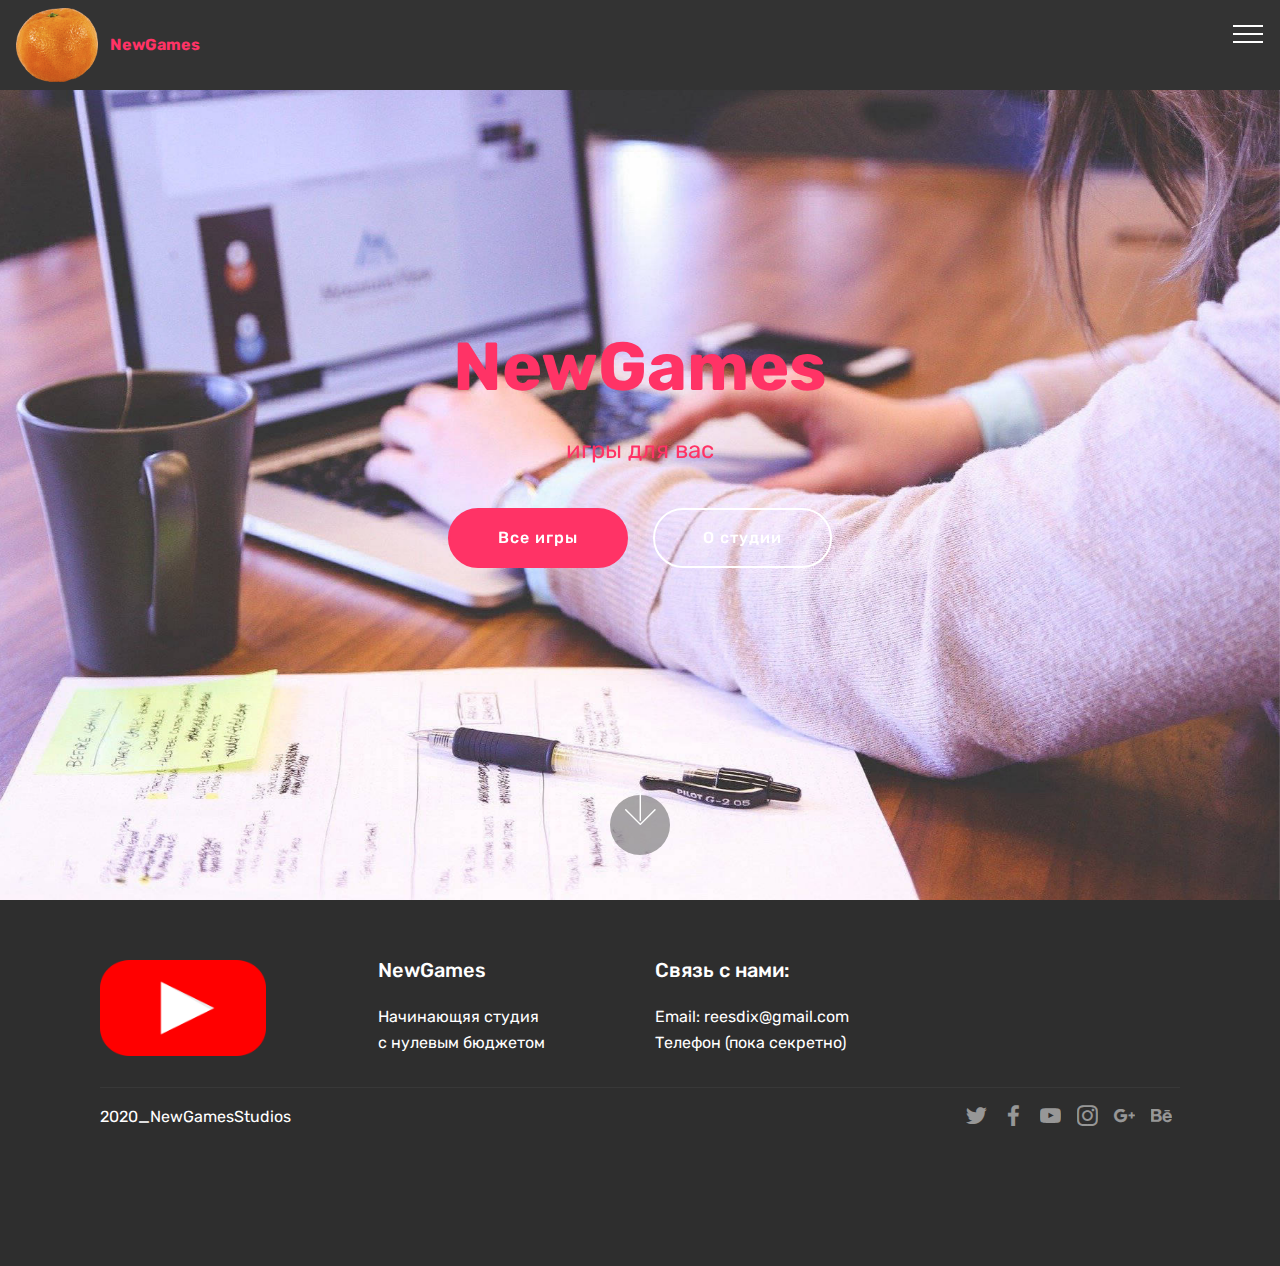
==== commit b29f203b: "create github pages" ====
--- a/index.html
+++ b/index.html
@@ -28,7 +28,7 @@
 
     
 
-    <nav class="navbar navbar-expand beta-menu navbar-dropdown align-items-center navbar-toggleable-sm">
+    <nav class="navbar navbar-expand beta-menu navbar-dropdown align-items-center collapsed">
         <button class="navbar-toggler navbar-toggler-right" type="button" data-toggle="collapse" data-target="#navbarSupportedContent" aria-controls="navbarSupportedContent" aria-expanded="false" aria-label="Toggle navigation">
             <div class="hamburger">
                 <span></span>
@@ -49,18 +49,18 @@
         </div>
         <div class="collapse navbar-collapse" id="navbarSupportedContent">
             <ul class="navbar-nav nav-dropdown nav-right" data-app-modern-menu="true"><li class="nav-item">
-                    <a class="nav-link link text-secondary display-4" href="index.html">
+                    <a class="nav-link link text-secondary display-7" href="index.html">
                         <span class="mbri-home mbr-iconfont mbr-iconfont-btn">&nbsp;Главная</span></a>
                 </li>
                 <li class="nav-item">
-                    <a class="nav-link link text-secondary display-4" href="page2.html#menu1-6">О студии</a>
+                    <a class="nav-link link text-secondary display-7" href="page2.html#menu1-6"><span class="mbri-search mbr-iconfont mbr-iconfont-btn"></span>О СТУДИИ</a>
                 </li></ul>
             
         </div>
     </nav>
 </section>
 
-<section class="engine"><a href="https://mobirise.info/u">bootstrap website templates</a></section><section class="cid-qTkA127IK8 mbr-fullscreen mbr-parallax-background" id="header2-1">
+<section class="engine"><a href="https://mobirise.info/t">amp template</a></section><section class="cid-qTkA127IK8 mbr-fullscreen mbr-parallax-background" id="header2-1">
 
     
 
@@ -162,6 +162,21 @@
     </div>
 </section>
 
+<section once="footers" class="cid-rQ0Bw6hXgT" id="footer6-d">
+
+    
+
+    
+
+    <div class="container">
+        <div class="media-container-row align-center mbr-white">
+            <div class="col-12">
+                <p class="mbr-text mb-0 mbr-fonts-style display-7"></p>
+            </div>
+        </div>
+    </div>
+</section>
+
 
   <script src="assets/web/assets/jquery/jquery.min.js"></script>
   <script src="assets/popper/popper.min.js"></script>
--- a/assets/mobirise/css/mbr-additional.css
+++ b/assets/mobirise/css/mbr-additional.css
@@ -872,7 +872,7 @@
   width: 30px;
   height: 2px;
   border-right: 5px;
-  background-color: #ffffff;
+  background-color: #ff3366;
 }
 .cid-qTkzRZLJNu button.navbar-toggler .hamburger span:nth-child(1) {
   top: 0;
@@ -1102,6 +1102,13 @@
 .cid-qTkA127IK8 {
   background-image: url("../../../assets/images/mbr-1920x1280.jpg");
 }
+.cid-qTkA127IK8 H1 {
+  color: #ff3366;
+}
+.cid-qTkA127IK8 .mbr-text,
+.cid-qTkA127IK8 .mbr-section-btn {
+  color: #ff3366;
+}
 .cid-qTkAaeaxX5 {
   padding-top: 60px;
   padding-bottom: 60px;
@@ -1168,6 +1175,11 @@
     justify-content: center;
     -webkit-justify-content: center;
   }
+}
+.cid-rQ0Bw6hXgT {
+  padding-top: 30px;
+  padding-bottom: 30px;
+  background-color: #2e2e2e;
 }
 .cid-qTkzRZLJNu .navbar {
   padding: .5rem 0;
@@ -1561,7 +1573,7 @@
 .cid-rPy1rgUyX9 {
   padding-top: 90px;
   padding-bottom: 90px;
-  background-color: #efefef;
+  background-image: url("../../../assets/images/mbr-1920x1281.jpg");
 }
 .cid-rPy1rgUyX9 .card-box {
   padding: 0 2rem;
@@ -1590,13 +1602,18 @@
 .cid-rPy1rgUyX9 .card-wrapper {
   height: 100%;
   padding-bottom: 2rem;
-  background: #ffffff;
+  background: #efefef;
   box-shadow: 0px 0px 0px 0px rgba(0, 0, 0, 0);
   transition: box-shadow 0.3s;
 }
 .cid-rPy1rgUyX9 .card-wrapper:hover {
   box-shadow: 0px 0px 30px 0px rgba(0, 0, 0, 0.05);
   transition: box-shadow 0.3s;
+}
+.cid-rQ0Bw6hXgT {
+  padding-top: 30px;
+  padding-bottom: 30px;
+  background-color: #2e2e2e;
 }
 .cid-qTkzRZLJNu .navbar {
   padding: .5rem 0;
@@ -1990,7 +2007,7 @@
 .cid-rPy2p6vgQb {
   padding-top: 90px;
   padding-bottom: 90px;
-  background-color: #ffffff;
+  background-image: url("../../../assets/images/mbr-2-1920x1280.jpg");
 }
 .cid-rPy2p6vgQb .mbr-section-subtitle {
   color: #767676;
@@ -1998,11 +2015,11 @@
   font-weight: 300;
 }
 .cid-rPy2p6vgQb .step {
-  width: 64px;
-  height: 64px;
-  font-size: 32px;
+  width: 66px;
+  height: 66px;
+  font-size: 33px;
   border-radius: 50%;
-  border: 2px solid #efefef;
+  border: 2px solid #ff3366;
 }
 @media (max-width: 767px) {
   .cid-rPy2p6vgQb .step {
@@ -2015,13 +2032,13 @@
   position: relative;
 }
 .cid-rPy2p6vgQb .separline:after {
-  top: 68px;
-  left: 30px;
+  top: 70px;
+  left: 31px;
   position: absolute;
   content: "";
   width: 2px;
-  height: calc(100% - (32px + 4px) * 2);
-  background-color: #efefef;
+  height: calc(100% - (33px + 4px) * 2);
+  background-color: #ff3366;
 }
 @media (max-width: 767px) {
   .cid-rPy2p6vgQb .separline:after {
@@ -2030,64 +2047,894 @@
     height: calc(100% - 56px);
   }
 }
-.cid-rPZLEbLPSy {
+.cid-rQ0Bw6hXgT {
   padding-top: 30px;
   padding-bottom: 30px;
   background-color: #2e2e2e;
 }
-.cid-rPZKTFuu5U {
+.cid-rPZNPtbZ9c {
   padding-top: 90px;
   padding-bottom: 90px;
-  background: linear-gradient(45deg, #ff3366, #232323);
-}
-.cid-rPZKTFuu5U .list-group-item {
-  padding: .75rem 3.25rem;
-}
-.cid-rPZKTFuu5U .plan {
+  background-image: url("../../../assets/images/mbr-1-1920x1280.jpg");
+}
+.cid-rPZNPtbZ9c .mbr-text,
+.cid-rPZNPtbZ9c .mbr-section-btn {
+  color: #f7ed4a;
+}
+.cid-rPZNPtbZ9c H2 {
+  color: #ff3366;
+}
+.cid-qTkzRZLJNu .navbar {
+  padding: .5rem 0;
+  background: #333333;
+  transition: none;
+  min-height: 77px;
+}
+.cid-qTkzRZLJNu .navbar-dropdown.bg-color.transparent.opened {
+  background: #333333;
+}
+.cid-qTkzRZLJNu a {
+  font-style: normal;
+}
+.cid-qTkzRZLJNu .nav-item span {
+  padding-right: 0.4em;
+  line-height: 0.5em;
+  vertical-align: text-bottom;
+  position: relative;
+  text-decoration: none;
+}
+.cid-qTkzRZLJNu .nav-item a {
+  display: flex;
+  align-items: center;
+  justify-content: center;
+  padding: 0.7rem 0 !important;
+  margin: 0rem .65rem !important;
+}
+.cid-qTkzRZLJNu .nav-item:focus,
+.cid-qTkzRZLJNu .nav-link:focus {
+  outline: none;
+}
+.cid-qTkzRZLJNu .btn {
+  padding: 0.4rem 1.5rem;
+  display: inline-flex;
+  align-items: center;
+}
+.cid-qTkzRZLJNu .btn .mbr-iconfont {
+  font-size: 1.6rem;
+}
+.cid-qTkzRZLJNu .menu-logo {
+  margin-right: auto;
+}
+.cid-qTkzRZLJNu .menu-logo .navbar-brand {
+  display: flex;
+  margin-left: 5rem;
+  padding: 0;
+  transition: padding .2s;
+  min-height: 3.8rem;
+  align-items: center;
+}
+.cid-qTkzRZLJNu .menu-logo .navbar-brand .navbar-caption-wrap {
+  display: -webkit-flex;
+  -webkit-align-items: center;
+  align-items: center;
   word-break: break-word;
+  min-width: 7rem;
+  margin: .3rem 0;
+}
+.cid-qTkzRZLJNu .menu-logo .navbar-brand .navbar-caption-wrap .navbar-caption {
+  line-height: 1.2rem !important;
+  padding-right: 2rem;
+}
+.cid-qTkzRZLJNu .menu-logo .navbar-brand .navbar-logo {
+  font-size: 4rem;
+  transition: font-size 0.25s;
+}
+.cid-qTkzRZLJNu .menu-logo .navbar-brand .navbar-logo img {
+  display: flex;
+}
+.cid-qTkzRZLJNu .menu-logo .navbar-brand .navbar-logo .mbr-iconfont {
+  transition: font-size 0.25s;
+}
+.cid-qTkzRZLJNu .navbar-toggleable-sm .navbar-collapse {
+  justify-content: flex-end;
+  -webkit-justify-content: flex-end;
+  padding-right: 5rem;
+  width: auto;
+}
+.cid-qTkzRZLJNu .navbar-toggleable-sm .navbar-collapse .navbar-nav {
+  flex-wrap: wrap;
+  -webkit-flex-wrap: wrap;
+  padding-left: 0;
+}
+.cid-qTkzRZLJNu .navbar-toggleable-sm .navbar-collapse .navbar-nav .nav-item {
+  -webkit-align-self: center;
+  align-self: center;
+}
+.cid-qTkzRZLJNu .navbar-toggleable-sm .navbar-collapse .navbar-buttons {
+  padding-left: 0;
+  padding-bottom: 0;
+}
+.cid-qTkzRZLJNu .dropdown .dropdown-menu {
+  background: #333333;
+  display: none;
+  position: absolute;
+  min-width: 5rem;
+  padding-top: 1.4rem;
+  padding-bottom: 1.4rem;
+  text-align: left;
+}
+.cid-qTkzRZLJNu .dropdown .dropdown-menu .dropdown-item {
+  width: auto;
+  padding: 0.235em 1.5385em 0.235em 1.5385em !important;
+}
+.cid-qTkzRZLJNu .dropdown .dropdown-menu .dropdown-item::after {
+  right: 0.5rem;
+}
+.cid-qTkzRZLJNu .dropdown .dropdown-menu .dropdown-submenu {
+  margin: 0;
+}
+.cid-qTkzRZLJNu .dropdown.open > .dropdown-menu {
+  display: block;
+}
+.cid-qTkzRZLJNu .navbar-toggleable-sm.opened:after {
+  position: absolute;
+  width: 100vw;
+  height: 100vh;
+  content: '';
+  background-color: rgba(0, 0, 0, 0.1);
+  left: 0;
+  bottom: 0;
+  transform: translateY(100%);
+  -webkit-transform: translateY(100%);
+  z-index: 1000;
+}
+.cid-qTkzRZLJNu .navbar.navbar-short {
+  min-height: 60px;
+  transition: all .2s;
+}
+.cid-qTkzRZLJNu .navbar.navbar-short .navbar-toggler-right {
+  top: 20px;
+}
+.cid-qTkzRZLJNu .navbar.navbar-short .navbar-logo a {
+  font-size: 2.5rem !important;
+  line-height: 2.5rem;
+  transition: font-size 0.25s;
+}
+.cid-qTkzRZLJNu .navbar.navbar-short .navbar-logo a .mbr-iconfont {
+  font-size: 2.5rem !important;
+}
+.cid-qTkzRZLJNu .navbar.navbar-short .navbar-logo a img {
+  height: 3rem !important;
+}
+.cid-qTkzRZLJNu .navbar.navbar-short .navbar-brand {
+  min-height: 3rem;
+}
+.cid-qTkzRZLJNu button.navbar-toggler {
+  width: 31px;
+  height: 18px;
+  cursor: pointer;
+  transition: all .2s;
+  top: 1.5rem;
+  right: 1rem;
+}
+.cid-qTkzRZLJNu button.navbar-toggler:focus {
+  outline: none;
+}
+.cid-qTkzRZLJNu button.navbar-toggler .hamburger span {
+  position: absolute;
+  right: 0;
+  width: 30px;
+  height: 2px;
+  border-right: 5px;
+  background-color: #ffffff;
+}
+.cid-qTkzRZLJNu button.navbar-toggler .hamburger span:nth-child(1) {
+  top: 0;
+  transition: all .2s;
+}
+.cid-qTkzRZLJNu button.navbar-toggler .hamburger span:nth-child(2) {
+  top: 8px;
+  transition: all .15s;
+}
+.cid-qTkzRZLJNu button.navbar-toggler .hamburger span:nth-child(3) {
+  top: 8px;
+  transition: all .15s;
+}
+.cid-qTkzRZLJNu button.navbar-toggler .hamburger span:nth-child(4) {
+  top: 16px;
+  transition: all .2s;
+}
+.cid-qTkzRZLJNu nav.opened .hamburger span:nth-child(1) {
+  top: 8px;
+  width: 0;
+  opacity: 0;
+  right: 50%;
+  transition: all .2s;
+}
+.cid-qTkzRZLJNu nav.opened .hamburger span:nth-child(2) {
+  -webkit-transform: rotate(45deg);
+  transform: rotate(45deg);
+  transition: all .25s;
+}
+.cid-qTkzRZLJNu nav.opened .hamburger span:nth-child(3) {
+  -webkit-transform: rotate(-45deg);
+  transform: rotate(-45deg);
+  transition: all .25s;
+}
+.cid-qTkzRZLJNu nav.opened .hamburger span:nth-child(4) {
+  top: 8px;
+  width: 0;
+  opacity: 0;
+  right: 50%;
+  transition: all .2s;
+}
+.cid-qTkzRZLJNu .collapsed.navbar-expand {
+  flex-direction: column;
+}
+.cid-qTkzRZLJNu .collapsed .btn {
+  display: flex;
+}
+.cid-qTkzRZLJNu .collapsed .navbar-collapse {
+  display: none !important;
+  padding-right: 0 !important;
+}
+.cid-qTkzRZLJNu .collapsed .navbar-collapse.collapsing,
+.cid-qTkzRZLJNu .collapsed .navbar-collapse.show {
+  display: block !important;
+}
+.cid-qTkzRZLJNu .collapsed .navbar-collapse.collapsing .navbar-nav,
+.cid-qTkzRZLJNu .collapsed .navbar-collapse.show .navbar-nav {
+  display: block;
+  text-align: center;
+}
+.cid-qTkzRZLJNu .collapsed .navbar-collapse.collapsing .navbar-nav .nav-item,
+.cid-qTkzRZLJNu .collapsed .navbar-collapse.show .navbar-nav .nav-item {
+  clear: both;
+}
+.cid-qTkzRZLJNu .collapsed .navbar-collapse.collapsing .navbar-nav .nav-item:last-child,
+.cid-qTkzRZLJNu .collapsed .navbar-collapse.show .navbar-nav .nav-item:last-child {
+  margin-bottom: 1rem;
+}
+.cid-qTkzRZLJNu .collapsed .navbar-collapse.collapsing .navbar-buttons,
+.cid-qTkzRZLJNu .collapsed .navbar-collapse.show .navbar-buttons {
+  text-align: center;
+}
+.cid-qTkzRZLJNu .collapsed .navbar-collapse.collapsing .navbar-buttons:last-child,
+.cid-qTkzRZLJNu .collapsed .navbar-collapse.show .navbar-buttons:last-child {
+  margin-bottom: 1rem;
+}
+.cid-qTkzRZLJNu .collapsed button.navbar-toggler {
+  display: block;
+}
+.cid-qTkzRZLJNu .collapsed .navbar-brand {
+  margin-left: 1rem !important;
+}
+.cid-qTkzRZLJNu .collapsed .navbar-toggleable-sm {
+  flex-direction: column;
+  -webkit-flex-direction: column;
+}
+.cid-qTkzRZLJNu .collapsed .dropdown .dropdown-menu {
+  width: 100%;
+  text-align: center;
   position: relative;
-  max-width: 300px;
-  padding-right: 0;
+  opacity: 0;
+  display: block;
+  height: 0;
+  visibility: hidden;
+  padding: 0;
+  transition-duration: .5s;
+  transition-property: opacity,padding,height;
+}
+.cid-qTkzRZLJNu .collapsed .dropdown.open > .dropdown-menu {
+  position: relative;
+  opacity: 1;
+  height: auto;
+  padding: 1.4rem 0;
+  visibility: visible;
+}
+.cid-qTkzRZLJNu .collapsed .dropdown .dropdown-submenu {
+  left: 0;
+  text-align: center;
+  width: 100%;
+}
+.cid-qTkzRZLJNu .collapsed .dropdown .dropdown-toggle[data-toggle="dropdown-submenu"]::after {
+  margin-top: 0;
+  position: inherit;
+  right: 0;
+  top: 50%;
+  display: inline-block;
+  width: 0;
+  height: 0;
+  margin-left: .3em;
+  vertical-align: middle;
+  content: "";
+  border-top: .30em solid;
+  border-right: .30em solid transparent;
+  border-left: .30em solid transparent;
+}
+@media (max-width: 991px) {
+  .cid-qTkzRZLJNu .navbar-expand {
+    flex-direction: column;
+  }
+  .cid-qTkzRZLJNu img {
+    height: 3.8rem !important;
+  }
+  .cid-qTkzRZLJNu .btn {
+    display: flex;
+  }
+  .cid-qTkzRZLJNu button.navbar-toggler {
+    display: block;
+  }
+  .cid-qTkzRZLJNu .navbar-brand {
+    margin-left: 1rem !important;
+  }
+  .cid-qTkzRZLJNu .navbar-toggleable-sm {
+    flex-direction: column;
+    -webkit-flex-direction: column;
+  }
+  .cid-qTkzRZLJNu .navbar-collapse {
+    display: none !important;
+    padding-right: 0 !important;
+  }
+  .cid-qTkzRZLJNu .navbar-collapse.collapsing,
+  .cid-qTkzRZLJNu .navbar-collapse.show {
+    display: block !important;
+  }
+  .cid-qTkzRZLJNu .navbar-collapse.collapsing .navbar-nav,
+  .cid-qTkzRZLJNu .navbar-collapse.show .navbar-nav {
+    display: block;
+    text-align: center;
+  }
+  .cid-qTkzRZLJNu .navbar-collapse.collapsing .navbar-nav .nav-item,
+  .cid-qTkzRZLJNu .navbar-collapse.show .navbar-nav .nav-item {
+    clear: both;
+  }
+  .cid-qTkzRZLJNu .navbar-collapse.collapsing .navbar-nav .nav-item:last-child,
+  .cid-qTkzRZLJNu .navbar-collapse.show .navbar-nav .nav-item:last-child {
+    margin-bottom: 1rem;
+  }
+  .cid-qTkzRZLJNu .navbar-collapse.collapsing .navbar-buttons,
+  .cid-qTkzRZLJNu .navbar-collapse.show .navbar-buttons {
+    text-align: center;
+  }
+  .cid-qTkzRZLJNu .navbar-collapse.collapsing .navbar-buttons:last-child,
+  .cid-qTkzRZLJNu .navbar-collapse.show .navbar-buttons:last-child {
+    margin-bottom: 1rem;
+  }
+  .cid-qTkzRZLJNu .dropdown .dropdown-menu {
+    width: 100%;
+    text-align: center;
+    position: relative;
+    opacity: 0;
+    display: block;
+    height: 0;
+    visibility: hidden;
+    padding: 0;
+    transition-duration: .5s;
+    transition-property: opacity,padding,height;
+  }
+  .cid-qTkzRZLJNu .dropdown.open > .dropdown-menu {
+    position: relative;
+    opacity: 1;
+    height: auto;
+    padding: 1.4rem 0;
+    visibility: visible;
+  }
+  .cid-qTkzRZLJNu .dropdown .dropdown-submenu {
+    left: 0;
+    text-align: center;
+    width: 100%;
+  }
+  .cid-qTkzRZLJNu .dropdown .dropdown-toggle[data-toggle="dropdown-submenu"]::after {
+    margin-top: 0;
+    position: inherit;
+    right: 0;
+    top: 50%;
+    display: inline-block;
+    width: 0;
+    height: 0;
+    margin-left: .3em;
+    vertical-align: middle;
+    content: "";
+    border-top: .30em solid;
+    border-right: .30em solid transparent;
+    border-left: .30em solid transparent;
+  }
+}
+@media (min-width: 767px) {
+  .cid-qTkzRZLJNu .menu-logo {
+    flex-shrink: 0;
+  }
+}
+.cid-qTkzRZLJNu .navbar-collapse {
+  flex-basis: auto;
+}
+.cid-qTkzRZLJNu .nav-link:hover,
+.cid-qTkzRZLJNu .dropdown-item:hover {
+  color: #c1c1c1 !important;
+}
+.cid-rQ0Bw6hXgT {
+  padding-top: 30px;
+  padding-bottom: 30px;
+  background-color: #2e2e2e;
+}
+.cid-rQjfMGxIxu {
+  padding-top: 90px;
+  padding-bottom: 90px;
+  background-image: url("../../../assets/images/mbr-4-1920x1280.jpg");
+}
+.cid-rQjfMGxIxu .card-box {
+  padding: 0 2rem;
+}
+.cid-rQjfMGxIxu .mbr-section-btn {
+  padding-top: 1rem;
+}
+.cid-rQjfMGxIxu .mbr-section-btn a {
+  margin-top: 1rem;
+  margin-bottom: 0;
+}
+.cid-rQjfMGxIxu h4 {
+  font-weight: 500;
+  margin-bottom: 0;
+  text-align: left;
+  padding-top: 2rem;
+}
+.cid-rQjfMGxIxu p {
+  margin-bottom: 0;
+  text-align: left;
+  padding-top: 1.5rem;
+}
+.cid-rQjfMGxIxu .mbr-text {
+  color: #767676;
+}
+.cid-rQjfMGxIxu .card-wrapper {
+  height: 100%;
+  padding-bottom: 2rem;
+  background: #ffffff;
+  box-shadow: 0px 0px 0px 0px rgba(0, 0, 0, 0);
+  transition: box-shadow 0.3s;
+}
+.cid-rQjfMGxIxu .card-wrapper:hover {
+  box-shadow: 0px 0px 30px 0px rgba(0, 0, 0, 0.05);
+  transition: box-shadow 0.3s;
+}
+.cid-qTkzRZLJNu .navbar {
+  padding: .5rem 0;
+  background: #333333;
+  transition: none;
+  min-height: 77px;
+}
+.cid-qTkzRZLJNu .navbar-dropdown.bg-color.transparent.opened {
+  background: #333333;
+}
+.cid-qTkzRZLJNu a {
+  font-style: normal;
+}
+.cid-qTkzRZLJNu .nav-item span {
+  padding-right: 0.4em;
+  line-height: 0.5em;
+  vertical-align: text-bottom;
+  position: relative;
+  text-decoration: none;
+}
+.cid-qTkzRZLJNu .nav-item a {
+  display: flex;
+  align-items: center;
+  justify-content: center;
+  padding: 0.7rem 0 !important;
+  margin: 0rem .65rem !important;
+}
+.cid-qTkzRZLJNu .nav-item:focus,
+.cid-qTkzRZLJNu .nav-link:focus {
+  outline: none;
+}
+.cid-qTkzRZLJNu .btn {
+  padding: 0.4rem 1.5rem;
+  display: inline-flex;
+  align-items: center;
+}
+.cid-qTkzRZLJNu .btn .mbr-iconfont {
+  font-size: 1.6rem;
+}
+.cid-qTkzRZLJNu .menu-logo {
+  margin-right: auto;
+}
+.cid-qTkzRZLJNu .menu-logo .navbar-brand {
+  display: flex;
+  margin-left: 5rem;
+  padding: 0;
+  transition: padding .2s;
+  min-height: 3.8rem;
+  align-items: center;
+}
+.cid-qTkzRZLJNu .menu-logo .navbar-brand .navbar-caption-wrap {
+  display: -webkit-flex;
+  -webkit-align-items: center;
+  align-items: center;
+  word-break: break-word;
+  min-width: 7rem;
+  margin: .3rem 0;
+}
+.cid-qTkzRZLJNu .menu-logo .navbar-brand .navbar-caption-wrap .navbar-caption {
+  line-height: 1.2rem !important;
+  padding-right: 2rem;
+}
+.cid-qTkzRZLJNu .menu-logo .navbar-brand .navbar-logo {
+  font-size: 4rem;
+  transition: font-size 0.25s;
+}
+.cid-qTkzRZLJNu .menu-logo .navbar-brand .navbar-logo img {
+  display: flex;
+}
+.cid-qTkzRZLJNu .menu-logo .navbar-brand .navbar-logo .mbr-iconfont {
+  transition: font-size 0.25s;
+}
+.cid-qTkzRZLJNu .navbar-toggleable-sm .navbar-collapse {
+  justify-content: flex-end;
+  -webkit-justify-content: flex-end;
+  padding-right: 5rem;
+  width: auto;
+}
+.cid-qTkzRZLJNu .navbar-toggleable-sm .navbar-collapse .navbar-nav {
+  flex-wrap: wrap;
+  -webkit-flex-wrap: wrap;
   padding-left: 0;
+}
+.cid-qTkzRZLJNu .navbar-toggleable-sm .navbar-collapse .navbar-nav .nav-item {
+  -webkit-align-self: center;
+  align-self: center;
+}
+.cid-qTkzRZLJNu .navbar-toggleable-sm .navbar-collapse .navbar-buttons {
+  padding-left: 0;
+  padding-bottom: 0;
+}
+.cid-qTkzRZLJNu .dropdown .dropdown-menu {
+  background: #333333;
+  display: none;
+  position: absolute;
+  min-width: 5rem;
+  padding-top: 1.4rem;
+  padding-bottom: 1.4rem;
+  text-align: left;
+}
+.cid-qTkzRZLJNu .dropdown .dropdown-menu .dropdown-item {
+  width: auto;
+  padding: 0.235em 1.5385em 0.235em 1.5385em !important;
+}
+.cid-qTkzRZLJNu .dropdown .dropdown-menu .dropdown-item::after {
+  right: 0.5rem;
+}
+.cid-qTkzRZLJNu .dropdown .dropdown-menu .dropdown-submenu {
+  margin: 0;
+}
+.cid-qTkzRZLJNu .dropdown.open > .dropdown-menu {
+  display: block;
+}
+.cid-qTkzRZLJNu .navbar-toggleable-sm.opened:after {
+  position: absolute;
+  width: 100vw;
+  height: 100vh;
+  content: '';
+  background-color: rgba(0, 0, 0, 0.1);
+  left: 0;
+  bottom: 0;
+  transform: translateY(100%);
+  -webkit-transform: translateY(100%);
+  z-index: 1000;
+}
+.cid-qTkzRZLJNu .navbar.navbar-short {
+  min-height: 60px;
+  transition: all .2s;
+}
+.cid-qTkzRZLJNu .navbar.navbar-short .navbar-toggler-right {
+  top: 20px;
+}
+.cid-qTkzRZLJNu .navbar.navbar-short .navbar-logo a {
+  font-size: 2.5rem !important;
+  line-height: 2.5rem;
+  transition: font-size 0.25s;
+}
+.cid-qTkzRZLJNu .navbar.navbar-short .navbar-logo a .mbr-iconfont {
+  font-size: 2.5rem !important;
+}
+.cid-qTkzRZLJNu .navbar.navbar-short .navbar-logo a img {
+  height: 3rem !important;
+}
+.cid-qTkzRZLJNu .navbar.navbar-short .navbar-brand {
+  min-height: 3rem;
+}
+.cid-qTkzRZLJNu button.navbar-toggler {
+  width: 31px;
+  height: 18px;
+  cursor: pointer;
+  transition: all .2s;
+  top: 1.5rem;
+  right: 1rem;
+}
+.cid-qTkzRZLJNu button.navbar-toggler:focus {
+  outline: none;
+}
+.cid-qTkzRZLJNu button.navbar-toggler .hamburger span {
+  position: absolute;
+  right: 0;
+  width: 30px;
+  height: 2px;
+  border-right: 5px;
+  background-color: #ffffff;
+}
+.cid-qTkzRZLJNu button.navbar-toggler .hamburger span:nth-child(1) {
+  top: 0;
+  transition: all .2s;
+}
+.cid-qTkzRZLJNu button.navbar-toggler .hamburger span:nth-child(2) {
+  top: 8px;
+  transition: all .15s;
+}
+.cid-qTkzRZLJNu button.navbar-toggler .hamburger span:nth-child(3) {
+  top: 8px;
+  transition: all .15s;
+}
+.cid-qTkzRZLJNu button.navbar-toggler .hamburger span:nth-child(4) {
+  top: 16px;
+  transition: all .2s;
+}
+.cid-qTkzRZLJNu nav.opened .hamburger span:nth-child(1) {
+  top: 8px;
+  width: 0;
+  opacity: 0;
+  right: 50%;
+  transition: all .2s;
+}
+.cid-qTkzRZLJNu nav.opened .hamburger span:nth-child(2) {
+  -webkit-transform: rotate(45deg);
+  transform: rotate(45deg);
+  transition: all .25s;
+}
+.cid-qTkzRZLJNu nav.opened .hamburger span:nth-child(3) {
+  -webkit-transform: rotate(-45deg);
+  transform: rotate(-45deg);
+  transition: all .25s;
+}
+.cid-qTkzRZLJNu nav.opened .hamburger span:nth-child(4) {
+  top: 8px;
+  width: 0;
+  opacity: 0;
+  right: 50%;
+  transition: all .2s;
+}
+.cid-qTkzRZLJNu .collapsed.navbar-expand {
+  flex-direction: column;
+}
+.cid-qTkzRZLJNu .collapsed .btn {
+  display: flex;
+}
+.cid-qTkzRZLJNu .collapsed .navbar-collapse {
+  display: none !important;
+  padding-right: 0 !important;
+}
+.cid-qTkzRZLJNu .collapsed .navbar-collapse.collapsing,
+.cid-qTkzRZLJNu .collapsed .navbar-collapse.show {
+  display: block !important;
+}
+.cid-qTkzRZLJNu .collapsed .navbar-collapse.collapsing .navbar-nav,
+.cid-qTkzRZLJNu .collapsed .navbar-collapse.show .navbar-nav {
+  display: block;
+  text-align: center;
+}
+.cid-qTkzRZLJNu .collapsed .navbar-collapse.collapsing .navbar-nav .nav-item,
+.cid-qTkzRZLJNu .collapsed .navbar-collapse.show .navbar-nav .nav-item {
+  clear: both;
+}
+.cid-qTkzRZLJNu .collapsed .navbar-collapse.collapsing .navbar-nav .nav-item:last-child,
+.cid-qTkzRZLJNu .collapsed .navbar-collapse.show .navbar-nav .nav-item:last-child {
+  margin-bottom: 1rem;
+}
+.cid-qTkzRZLJNu .collapsed .navbar-collapse.collapsing .navbar-buttons,
+.cid-qTkzRZLJNu .collapsed .navbar-collapse.show .navbar-buttons {
+  text-align: center;
+}
+.cid-qTkzRZLJNu .collapsed .navbar-collapse.collapsing .navbar-buttons:last-child,
+.cid-qTkzRZLJNu .collapsed .navbar-collapse.show .navbar-buttons:last-child {
+  margin-bottom: 1rem;
+}
+.cid-qTkzRZLJNu .collapsed button.navbar-toggler {
+  display: block;
+}
+.cid-qTkzRZLJNu .collapsed .navbar-brand {
+  margin-left: 1rem !important;
+}
+.cid-qTkzRZLJNu .collapsed .navbar-toggleable-sm {
+  flex-direction: column;
+  -webkit-flex-direction: column;
+}
+.cid-qTkzRZLJNu .collapsed .dropdown .dropdown-menu {
+  width: 100%;
+  text-align: center;
+  position: relative;
+  opacity: 0;
+  display: block;
+  height: 0;
+  visibility: hidden;
+  padding: 0;
+  transition-duration: .5s;
+  transition-property: opacity,padding,height;
+}
+.cid-qTkzRZLJNu .collapsed .dropdown.open > .dropdown-menu {
+  position: relative;
+  opacity: 1;
+  height: auto;
+  padding: 1.4rem 0;
+  visibility: visible;
+}
+.cid-qTkzRZLJNu .collapsed .dropdown .dropdown-submenu {
+  left: 0;
+  text-align: center;
+  width: 100%;
+}
+.cid-qTkzRZLJNu .collapsed .dropdown .dropdown-toggle[data-toggle="dropdown-submenu"]::after {
+  margin-top: 0;
+  position: inherit;
+  right: 0;
+  top: 50%;
+  display: inline-block;
+  width: 0;
+  height: 0;
+  margin-left: .3em;
+  vertical-align: middle;
+  content: "";
+  border-top: .30em solid;
+  border-right: .30em solid transparent;
+  border-left: .30em solid transparent;
+}
+@media (max-width: 991px) {
+  .cid-qTkzRZLJNu .navbar-expand {
+    flex-direction: column;
+  }
+  .cid-qTkzRZLJNu img {
+    height: 3.8rem !important;
+  }
+  .cid-qTkzRZLJNu .btn {
+    display: flex;
+  }
+  .cid-qTkzRZLJNu button.navbar-toggler {
+    display: block;
+  }
+  .cid-qTkzRZLJNu .navbar-brand {
+    margin-left: 1rem !important;
+  }
+  .cid-qTkzRZLJNu .navbar-toggleable-sm {
+    flex-direction: column;
+    -webkit-flex-direction: column;
+  }
+  .cid-qTkzRZLJNu .navbar-collapse {
+    display: none !important;
+    padding-right: 0 !important;
+  }
+  .cid-qTkzRZLJNu .navbar-collapse.collapsing,
+  .cid-qTkzRZLJNu .navbar-collapse.show {
+    display: block !important;
+  }
+  .cid-qTkzRZLJNu .navbar-collapse.collapsing .navbar-nav,
+  .cid-qTkzRZLJNu .navbar-collapse.show .navbar-nav {
+    display: block;
+    text-align: center;
+  }
+  .cid-qTkzRZLJNu .navbar-collapse.collapsing .navbar-nav .nav-item,
+  .cid-qTkzRZLJNu .navbar-collapse.show .navbar-nav .nav-item {
+    clear: both;
+  }
+  .cid-qTkzRZLJNu .navbar-collapse.collapsing .navbar-nav .nav-item:last-child,
+  .cid-qTkzRZLJNu .navbar-collapse.show .navbar-nav .nav-item:last-child {
+    margin-bottom: 1rem;
+  }
+  .cid-qTkzRZLJNu .navbar-collapse.collapsing .navbar-buttons,
+  .cid-qTkzRZLJNu .navbar-collapse.show .navbar-buttons {
+    text-align: center;
+  }
+  .cid-qTkzRZLJNu .navbar-collapse.collapsing .navbar-buttons:last-child,
+  .cid-qTkzRZLJNu .navbar-collapse.show .navbar-buttons:last-child {
+    margin-bottom: 1rem;
+  }
+  .cid-qTkzRZLJNu .dropdown .dropdown-menu {
+    width: 100%;
+    text-align: center;
+    position: relative;
+    opacity: 0;
+    display: block;
+    height: 0;
+    visibility: hidden;
+    padding: 0;
+    transition-duration: .5s;
+    transition-property: opacity,padding,height;
+  }
+  .cid-qTkzRZLJNu .dropdown.open > .dropdown-menu {
+    position: relative;
+    opacity: 1;
+    height: auto;
+    padding: 1.4rem 0;
+    visibility: visible;
+  }
+  .cid-qTkzRZLJNu .dropdown .dropdown-submenu {
+    left: 0;
+    text-align: center;
+    width: 100%;
+  }
+  .cid-qTkzRZLJNu .dropdown .dropdown-toggle[data-toggle="dropdown-submenu"]::after {
+    margin-top: 0;
+    position: inherit;
+    right: 0;
+    top: 50%;
+    display: inline-block;
+    width: 0;
+    height: 0;
+    margin-left: .3em;
+    vertical-align: middle;
+    content: "";
+    border-top: .30em solid;
+    border-right: .30em solid transparent;
+    border-left: .30em solid transparent;
+  }
+}
+@media (min-width: 767px) {
+  .cid-qTkzRZLJNu .menu-logo {
+    flex-shrink: 0;
+  }
+}
+.cid-qTkzRZLJNu .navbar-collapse {
+  flex-basis: auto;
+}
+.cid-qTkzRZLJNu .nav-link:hover,
+.cid-qTkzRZLJNu .dropdown-item:hover {
+  color: #c1c1c1 !important;
+}
+.cid-rQ0Bw6hXgT {
+  padding-top: 30px;
+  padding-bottom: 30px;
+  background-color: #2e2e2e;
+}
+.cid-rQ76hvvzOn {
+  padding-top: 90px;
+  padding-bottom: 90px;
+  background-image: url("../../../assets/images/mbr-3-1920x1280.jpg");
+}
+.cid-rQ76hvvzOn .card-box {
+  padding: 1rem 2rem 2rem;
+}
+.cid-rQ76hvvzOn h4 {
+  font-weight: 500;
+  margin-bottom: 0;
+  text-align: left;
+  padding-top: 2rem;
+}
+.cid-rQ76hvvzOn p {
+  margin-bottom: 0;
+  text-align: left;
+  padding-top: 1.5rem;
+}
+.cid-rQ76hvvzOn .mbr-section-btn {
+  padding-top: 2.5rem;
+}
+.cid-rQ76hvvzOn .mbr-section-btn a {
+  margin: 0;
+}
+.cid-rQ76hvvzOn .mbr-text {
   color: #767676;
 }
-.cid-rPZKTFuu5U .plan .list-group-item {
-  position: relative;
-  -webkit-justify-content: center;
-  justify-content: center;
-  border: 0;
-}
-.cid-rPZKTFuu5U .plan .list-group-item::after {
-  position: absolute;
-  bottom: 0;
-  left: 20%;
-  width: 60%;
-  height: 2px;
-  content: "";
-  background-color: #eaeaea;
-}
-.cid-rPZKTFuu5U .plan .list-group-item:last-child::after {
-  display: none;
-}
-.cid-rPZKTFuu5U .plan-header {
-  padding-left: 1rem;
-  padding-right: 1rem;
-}
-.cid-rPZKTFuu5U .plan-header,
-.cid-rPZKTFuu5U .plan-body {
-  background-color: #fff;
-}
-.cid-rPZKTFuu5U .price-figure {
-  font-weight: 700;
-  color: #232323;
-  text-align: center;
-}
-.cid-rPZKTFuu5U .price-value {
-  font-weight: 700;
-  vertical-align: top;
-}
-@media (max-width: 550px) {
-  .cid-rPZKTFuu5U .price-figure {
-    font-size: 4.25rem;
-  }
-}
+.cid-rQ76hvvzOn .card-wrapper {
+  height: 100%;
+}
+@media (max-width: 767px) {
+  .cid-rQ76hvvzOn .card:not(.last-child) {
+    padding-bottom: 2rem;
+  }
+}
+.cid-rQ76hvvzOn H2 {
+  color: #ff3366;
+}
+.cid-rQ76hvvzOn .mbr-text,
+.cid-rQ76hvvzOn .mbr-section-btn {
+  color: #ff3366;
+}
+.cid-rQ76hvvzOn .card-title {
+  color: #ff3366;
+}
--- a/assets/mobirise/css/mbr-additional.css
+++ b/assets/mobirise/css/mbr-additional.css
@@ -872,7 +872,7 @@
   width: 30px;
   height: 2px;
   border-right: 5px;
-  background-color: #ffffff;
+  background-color: #ff3366;
 }
 .cid-qTkzRZLJNu button.navbar-toggler .hamburger span:nth-child(1) {
   top: 0;
@@ -1102,6 +1102,13 @@
 .cid-qTkA127IK8 {
   background-image: url("../../../assets/images/mbr-1920x1280.jpg");
 }
+.cid-qTkA127IK8 H1 {
+  color: #ff3366;
+}
+.cid-qTkA127IK8 .mbr-text,
+.cid-qTkA127IK8 .mbr-section-btn {
+  color: #ff3366;
+}
 .cid-qTkAaeaxX5 {
   padding-top: 60px;
   padding-bottom: 60px;
@@ -1168,6 +1175,11 @@
     justify-content: center;
     -webkit-justify-content: center;
   }
+}
+.cid-rQ0Bw6hXgT {
+  padding-top: 30px;
+  padding-bottom: 30px;
+  background-color: #2e2e2e;
 }
 .cid-qTkzRZLJNu .navbar {
   padding: .5rem 0;
@@ -1561,7 +1573,7 @@
 .cid-rPy1rgUyX9 {
   padding-top: 90px;
   padding-bottom: 90px;
-  background-color: #efefef;
+  background-image: url("../../../assets/images/mbr-1920x1281.jpg");
 }
 .cid-rPy1rgUyX9 .card-box {
   padding: 0 2rem;
@@ -1590,13 +1602,18 @@
 .cid-rPy1rgUyX9 .card-wrapper {
   height: 100%;
   padding-bottom: 2rem;
-  background: #ffffff;
+  background: #efefef;
   box-shadow: 0px 0px 0px 0px rgba(0, 0, 0, 0);
   transition: box-shadow 0.3s;
 }
 .cid-rPy1rgUyX9 .card-wrapper:hover {
   box-shadow: 0px 0px 30px 0px rgba(0, 0, 0, 0.05);
   transition: box-shadow 0.3s;
+}
+.cid-rQ0Bw6hXgT {
+  padding-top: 30px;
+  padding-bottom: 30px;
+  background-color: #2e2e2e;
 }
 .cid-qTkzRZLJNu .navbar {
   padding: .5rem 0;
@@ -1990,7 +2007,7 @@
 .cid-rPy2p6vgQb {
   padding-top: 90px;
   padding-bottom: 90px;
-  background-color: #ffffff;
+  background-image: url("../../../assets/images/mbr-2-1920x1280.jpg");
 }
 .cid-rPy2p6vgQb .mbr-section-subtitle {
   color: #767676;
@@ -1998,11 +2015,11 @@
   font-weight: 300;
 }
 .cid-rPy2p6vgQb .step {
-  width: 64px;
-  height: 64px;
-  font-size: 32px;
+  width: 66px;
+  height: 66px;
+  font-size: 33px;
   border-radius: 50%;
-  border: 2px solid #efefef;
+  border: 2px solid #ff3366;
 }
 @media (max-width: 767px) {
   .cid-rPy2p6vgQb .step {
@@ -2015,13 +2032,13 @@
   position: relative;
 }
 .cid-rPy2p6vgQb .separline:after {
-  top: 68px;
-  left: 30px;
+  top: 70px;
+  left: 31px;
   position: absolute;
   content: "";
   width: 2px;
-  height: calc(100% - (32px + 4px) * 2);
-  background-color: #efefef;
+  height: calc(100% - (33px + 4px) * 2);
+  background-color: #ff3366;
 }
 @media (max-width: 767px) {
   .cid-rPy2p6vgQb .separline:after {
@@ -2030,64 +2047,894 @@
     height: calc(100% - 56px);
   }
 }
-.cid-rPZLEbLPSy {
+.cid-rQ0Bw6hXgT {
   padding-top: 30px;
   padding-bottom: 30px;
   background-color: #2e2e2e;
 }
-.cid-rPZKTFuu5U {
+.cid-rPZNPtbZ9c {
   padding-top: 90px;
   padding-bottom: 90px;
-  background: linear-gradient(45deg, #ff3366, #232323);
-}
-.cid-rPZKTFuu5U .list-group-item {
-  padding: .75rem 3.25rem;
-}
-.cid-rPZKTFuu5U .plan {
+  background-image: url("../../../assets/images/mbr-1-1920x1280.jpg");
+}
+.cid-rPZNPtbZ9c .mbr-text,
+.cid-rPZNPtbZ9c .mbr-section-btn {
+  color: #f7ed4a;
+}
+.cid-rPZNPtbZ9c H2 {
+  color: #ff3366;
+}
+.cid-qTkzRZLJNu .navbar {
+  padding: .5rem 0;
+  background: #333333;
+  transition: none;
+  min-height: 77px;
+}
+.cid-qTkzRZLJNu .navbar-dropdown.bg-color.transparent.opened {
+  background: #333333;
+}
+.cid-qTkzRZLJNu a {
+  font-style: normal;
+}
+.cid-qTkzRZLJNu .nav-item span {
+  padding-right: 0.4em;
+  line-height: 0.5em;
+  vertical-align: text-bottom;
+  position: relative;
+  text-decoration: none;
+}
+.cid-qTkzRZLJNu .nav-item a {
+  display: flex;
+  align-items: center;
+  justify-content: center;
+  padding: 0.7rem 0 !important;
+  margin: 0rem .65rem !important;
+}
+.cid-qTkzRZLJNu .nav-item:focus,
+.cid-qTkzRZLJNu .nav-link:focus {
+  outline: none;
+}
+.cid-qTkzRZLJNu .btn {
+  padding: 0.4rem 1.5rem;
+  display: inline-flex;
+  align-items: center;
+}
+.cid-qTkzRZLJNu .btn .mbr-iconfont {
+  font-size: 1.6rem;
+}
+.cid-qTkzRZLJNu .menu-logo {
+  margin-right: auto;
+}
+.cid-qTkzRZLJNu .menu-logo .navbar-brand {
+  display: flex;
+  margin-left: 5rem;
+  padding: 0;
+  transition: padding .2s;
+  min-height: 3.8rem;
+  align-items: center;
+}
+.cid-qTkzRZLJNu .menu-logo .navbar-brand .navbar-caption-wrap {
+  display: -webkit-flex;
+  -webkit-align-items: center;
+  align-items: center;
   word-break: break-word;
+  min-width: 7rem;
+  margin: .3rem 0;
+}
+.cid-qTkzRZLJNu .menu-logo .navbar-brand .navbar-caption-wrap .navbar-caption {
+  line-height: 1.2rem !important;
+  padding-right: 2rem;
+}
+.cid-qTkzRZLJNu .menu-logo .navbar-brand .navbar-logo {
+  font-size: 4rem;
+  transition: font-size 0.25s;
+}
+.cid-qTkzRZLJNu .menu-logo .navbar-brand .navbar-logo img {
+  display: flex;
+}
+.cid-qTkzRZLJNu .menu-logo .navbar-brand .navbar-logo .mbr-iconfont {
+  transition: font-size 0.25s;
+}
+.cid-qTkzRZLJNu .navbar-toggleable-sm .navbar-collapse {
+  justify-content: flex-end;
+  -webkit-justify-content: flex-end;
+  padding-right: 5rem;
+  width: auto;
+}
+.cid-qTkzRZLJNu .navbar-toggleable-sm .navbar-collapse .navbar-nav {
+  flex-wrap: wrap;
+  -webkit-flex-wrap: wrap;
+  padding-left: 0;
+}
+.cid-qTkzRZLJNu .navbar-toggleable-sm .navbar-collapse .navbar-nav .nav-item {
+  -webkit-align-self: center;
+  align-self: center;
+}
+.cid-qTkzRZLJNu .navbar-toggleable-sm .navbar-collapse .navbar-buttons {
+  padding-left: 0;
+  padding-bottom: 0;
+}
+.cid-qTkzRZLJNu .dropdown .dropdown-menu {
+  background: #333333;
+  display: none;
+  position: absolute;
+  min-width: 5rem;
+  padding-top: 1.4rem;
+  padding-bottom: 1.4rem;
+  text-align: left;
+}
+.cid-qTkzRZLJNu .dropdown .dropdown-menu .dropdown-item {
+  width: auto;
+  padding: 0.235em 1.5385em 0.235em 1.5385em !important;
+}
+.cid-qTkzRZLJNu .dropdown .dropdown-menu .dropdown-item::after {
+  right: 0.5rem;
+}
+.cid-qTkzRZLJNu .dropdown .dropdown-menu .dropdown-submenu {
+  margin: 0;
+}
+.cid-qTkzRZLJNu .dropdown.open > .dropdown-menu {
+  display: block;
+}
+.cid-qTkzRZLJNu .navbar-toggleable-sm.opened:after {
+  position: absolute;
+  width: 100vw;
+  height: 100vh;
+  content: '';
+  background-color: rgba(0, 0, 0, 0.1);
+  left: 0;
+  bottom: 0;
+  transform: translateY(100%);
+  -webkit-transform: translateY(100%);
+  z-index: 1000;
+}
+.cid-qTkzRZLJNu .navbar.navbar-short {
+  min-height: 60px;
+  transition: all .2s;
+}
+.cid-qTkzRZLJNu .navbar.navbar-short .navbar-toggler-right {
+  top: 20px;
+}
+.cid-qTkzRZLJNu .navbar.navbar-short .navbar-logo a {
+  font-size: 2.5rem !important;
+  line-height: 2.5rem;
+  transition: font-size 0.25s;
+}
+.cid-qTkzRZLJNu .navbar.navbar-short .navbar-logo a .mbr-iconfont {
+  font-size: 2.5rem !important;
+}
+.cid-qTkzRZLJNu .navbar.navbar-short .navbar-logo a img {
+  height: 3rem !important;
+}
+.cid-qTkzRZLJNu .navbar.navbar-short .navbar-brand {
+  min-height: 3rem;
+}
+.cid-qTkzRZLJNu button.navbar-toggler {
+  width: 31px;
+  height: 18px;
+  cursor: pointer;
+  transition: all .2s;
+  top: 1.5rem;
+  right: 1rem;
+}
+.cid-qTkzRZLJNu button.navbar-toggler:focus {
+  outline: none;
+}
+.cid-qTkzRZLJNu button.navbar-toggler .hamburger span {
+  position: absolute;
+  right: 0;
+  width: 30px;
+  height: 2px;
+  border-right: 5px;
+  background-color: #ffffff;
+}
+.cid-qTkzRZLJNu button.navbar-toggler .hamburger span:nth-child(1) {
+  top: 0;
+  transition: all .2s;
+}
+.cid-qTkzRZLJNu button.navbar-toggler .hamburger span:nth-child(2) {
+  top: 8px;
+  transition: all .15s;
+}
+.cid-qTkzRZLJNu button.navbar-toggler .hamburger span:nth-child(3) {
+  top: 8px;
+  transition: all .15s;
+}
+.cid-qTkzRZLJNu button.navbar-toggler .hamburger span:nth-child(4) {
+  top: 16px;
+  transition: all .2s;
+}
+.cid-qTkzRZLJNu nav.opened .hamburger span:nth-child(1) {
+  top: 8px;
+  width: 0;
+  opacity: 0;
+  right: 50%;
+  transition: all .2s;
+}
+.cid-qTkzRZLJNu nav.opened .hamburger span:nth-child(2) {
+  -webkit-transform: rotate(45deg);
+  transform: rotate(45deg);
+  transition: all .25s;
+}
+.cid-qTkzRZLJNu nav.opened .hamburger span:nth-child(3) {
+  -webkit-transform: rotate(-45deg);
+  transform: rotate(-45deg);
+  transition: all .25s;
+}
+.cid-qTkzRZLJNu nav.opened .hamburger span:nth-child(4) {
+  top: 8px;
+  width: 0;
+  opacity: 0;
+  right: 50%;
+  transition: all .2s;
+}
+.cid-qTkzRZLJNu .collapsed.navbar-expand {
+  flex-direction: column;
+}
+.cid-qTkzRZLJNu .collapsed .btn {
+  display: flex;
+}
+.cid-qTkzRZLJNu .collapsed .navbar-collapse {
+  display: none !important;
+  padding-right: 0 !important;
+}
+.cid-qTkzRZLJNu .collapsed .navbar-collapse.collapsing,
+.cid-qTkzRZLJNu .collapsed .navbar-collapse.show {
+  display: block !important;
+}
+.cid-qTkzRZLJNu .collapsed .navbar-collapse.collapsing .navbar-nav,
+.cid-qTkzRZLJNu .collapsed .navbar-collapse.show .navbar-nav {
+  display: block;
+  text-align: center;
+}
+.cid-qTkzRZLJNu .collapsed .navbar-collapse.collapsing .navbar-nav .nav-item,
+.cid-qTkzRZLJNu .collapsed .navbar-collapse.show .navbar-nav .nav-item {
+  clear: both;
+}
+.cid-qTkzRZLJNu .collapsed .navbar-collapse.collapsing .navbar-nav .nav-item:last-child,
+.cid-qTkzRZLJNu .collapsed .navbar-collapse.show .navbar-nav .nav-item:last-child {
+  margin-bottom: 1rem;
+}
+.cid-qTkzRZLJNu .collapsed .navbar-collapse.collapsing .navbar-buttons,
+.cid-qTkzRZLJNu .collapsed .navbar-collapse.show .navbar-buttons {
+  text-align: center;
+}
+.cid-qTkzRZLJNu .collapsed .navbar-collapse.collapsing .navbar-buttons:last-child,
+.cid-qTkzRZLJNu .collapsed .navbar-collapse.show .navbar-buttons:last-child {
+  margin-bottom: 1rem;
+}
+.cid-qTkzRZLJNu .collapsed button.navbar-toggler {
+  display: block;
+}
+.cid-qTkzRZLJNu .collapsed .navbar-brand {
+  margin-left: 1rem !important;
+}
+.cid-qTkzRZLJNu .collapsed .navbar-toggleable-sm {
+  flex-direction: column;
+  -webkit-flex-direction: column;
+}
+.cid-qTkzRZLJNu .collapsed .dropdown .dropdown-menu {
+  width: 100%;
+  text-align: center;
   position: relative;
-  max-width: 300px;
-  padding-right: 0;
+  opacity: 0;
+  display: block;
+  height: 0;
+  visibility: hidden;
+  padding: 0;
+  transition-duration: .5s;
+  transition-property: opacity,padding,height;
+}
+.cid-qTkzRZLJNu .collapsed .dropdown.open > .dropdown-menu {
+  position: relative;
+  opacity: 1;
+  height: auto;
+  padding: 1.4rem 0;
+  visibility: visible;
+}
+.cid-qTkzRZLJNu .collapsed .dropdown .dropdown-submenu {
+  left: 0;
+  text-align: center;
+  width: 100%;
+}
+.cid-qTkzRZLJNu .collapsed .dropdown .dropdown-toggle[data-toggle="dropdown-submenu"]::after {
+  margin-top: 0;
+  position: inherit;
+  right: 0;
+  top: 50%;
+  display: inline-block;
+  width: 0;
+  height: 0;
+  margin-left: .3em;
+  vertical-align: middle;
+  content: "";
+  border-top: .30em solid;
+  border-right: .30em solid transparent;
+  border-left: .30em solid transparent;
+}
+@media (max-width: 991px) {
+  .cid-qTkzRZLJNu .navbar-expand {
+    flex-direction: column;
+  }
+  .cid-qTkzRZLJNu img {
+    height: 3.8rem !important;
+  }
+  .cid-qTkzRZLJNu .btn {
+    display: flex;
+  }
+  .cid-qTkzRZLJNu button.navbar-toggler {
+    display: block;
+  }
+  .cid-qTkzRZLJNu .navbar-brand {
+    margin-left: 1rem !important;
+  }
+  .cid-qTkzRZLJNu .navbar-toggleable-sm {
+    flex-direction: column;
+    -webkit-flex-direction: column;
+  }
+  .cid-qTkzRZLJNu .navbar-collapse {
+    display: none !important;
+    padding-right: 0 !important;
+  }
+  .cid-qTkzRZLJNu .navbar-collapse.collapsing,
+  .cid-qTkzRZLJNu .navbar-collapse.show {
+    display: block !important;
+  }
+  .cid-qTkzRZLJNu .navbar-collapse.collapsing .navbar-nav,
+  .cid-qTkzRZLJNu .navbar-collapse.show .navbar-nav {
+    display: block;
+    text-align: center;
+  }
+  .cid-qTkzRZLJNu .navbar-collapse.collapsing .navbar-nav .nav-item,
+  .cid-qTkzRZLJNu .navbar-collapse.show .navbar-nav .nav-item {
+    clear: both;
+  }
+  .cid-qTkzRZLJNu .navbar-collapse.collapsing .navbar-nav .nav-item:last-child,
+  .cid-qTkzRZLJNu .navbar-collapse.show .navbar-nav .nav-item:last-child {
+    margin-bottom: 1rem;
+  }
+  .cid-qTkzRZLJNu .navbar-collapse.collapsing .navbar-buttons,
+  .cid-qTkzRZLJNu .navbar-collapse.show .navbar-buttons {
+    text-align: center;
+  }
+  .cid-qTkzRZLJNu .navbar-collapse.collapsing .navbar-buttons:last-child,
+  .cid-qTkzRZLJNu .navbar-collapse.show .navbar-buttons:last-child {
+    margin-bottom: 1rem;
+  }
+  .cid-qTkzRZLJNu .dropdown .dropdown-menu {
+    width: 100%;
+    text-align: center;
+    position: relative;
+    opacity: 0;
+    display: block;
+    height: 0;
+    visibility: hidden;
+    padding: 0;
+    transition-duration: .5s;
+    transition-property: opacity,padding,height;
+  }
+  .cid-qTkzRZLJNu .dropdown.open > .dropdown-menu {
+    position: relative;
+    opacity: 1;
+    height: auto;
+    padding: 1.4rem 0;
+    visibility: visible;
+  }
+  .cid-qTkzRZLJNu .dropdown .dropdown-submenu {
+    left: 0;
+    text-align: center;
+    width: 100%;
+  }
+  .cid-qTkzRZLJNu .dropdown .dropdown-toggle[data-toggle="dropdown-submenu"]::after {
+    margin-top: 0;
+    position: inherit;
+    right: 0;
+    top: 50%;
+    display: inline-block;
+    width: 0;
+    height: 0;
+    margin-left: .3em;
+    vertical-align: middle;
+    content: "";
+    border-top: .30em solid;
+    border-right: .30em solid transparent;
+    border-left: .30em solid transparent;
+  }
+}
+@media (min-width: 767px) {
+  .cid-qTkzRZLJNu .menu-logo {
+    flex-shrink: 0;
+  }
+}
+.cid-qTkzRZLJNu .navbar-collapse {
+  flex-basis: auto;
+}
+.cid-qTkzRZLJNu .nav-link:hover,
+.cid-qTkzRZLJNu .dropdown-item:hover {
+  color: #c1c1c1 !important;
+}
+.cid-rQ0Bw6hXgT {
+  padding-top: 30px;
+  padding-bottom: 30px;
+  background-color: #2e2e2e;
+}
+.cid-rQjfMGxIxu {
+  padding-top: 90px;
+  padding-bottom: 90px;
+  background-image: url("../../../assets/images/mbr-4-1920x1280.jpg");
+}
+.cid-rQjfMGxIxu .card-box {
+  padding: 0 2rem;
+}
+.cid-rQjfMGxIxu .mbr-section-btn {
+  padding-top: 1rem;
+}
+.cid-rQjfMGxIxu .mbr-section-btn a {
+  margin-top: 1rem;
+  margin-bottom: 0;
+}
+.cid-rQjfMGxIxu h4 {
+  font-weight: 500;
+  margin-bottom: 0;
+  text-align: left;
+  padding-top: 2rem;
+}
+.cid-rQjfMGxIxu p {
+  margin-bottom: 0;
+  text-align: left;
+  padding-top: 1.5rem;
+}
+.cid-rQjfMGxIxu .mbr-text {
+  color: #767676;
+}
+.cid-rQjfMGxIxu .card-wrapper {
+  height: 100%;
+  padding-bottom: 2rem;
+  background: #ffffff;
+  box-shadow: 0px 0px 0px 0px rgba(0, 0, 0, 0);
+  transition: box-shadow 0.3s;
+}
+.cid-rQjfMGxIxu .card-wrapper:hover {
+  box-shadow: 0px 0px 30px 0px rgba(0, 0, 0, 0.05);
+  transition: box-shadow 0.3s;
+}
+.cid-qTkzRZLJNu .navbar {
+  padding: .5rem 0;
+  background: #333333;
+  transition: none;
+  min-height: 77px;
+}
+.cid-qTkzRZLJNu .navbar-dropdown.bg-color.transparent.opened {
+  background: #333333;
+}
+.cid-qTkzRZLJNu a {
+  font-style: normal;
+}
+.cid-qTkzRZLJNu .nav-item span {
+  padding-right: 0.4em;
+  line-height: 0.5em;
+  vertical-align: text-bottom;
+  position: relative;
+  text-decoration: none;
+}
+.cid-qTkzRZLJNu .nav-item a {
+  display: flex;
+  align-items: center;
+  justify-content: center;
+  padding: 0.7rem 0 !important;
+  margin: 0rem .65rem !important;
+}
+.cid-qTkzRZLJNu .nav-item:focus,
+.cid-qTkzRZLJNu .nav-link:focus {
+  outline: none;
+}
+.cid-qTkzRZLJNu .btn {
+  padding: 0.4rem 1.5rem;
+  display: inline-flex;
+  align-items: center;
+}
+.cid-qTkzRZLJNu .btn .mbr-iconfont {
+  font-size: 1.6rem;
+}
+.cid-qTkzRZLJNu .menu-logo {
+  margin-right: auto;
+}
+.cid-qTkzRZLJNu .menu-logo .navbar-brand {
+  display: flex;
+  margin-left: 5rem;
+  padding: 0;
+  transition: padding .2s;
+  min-height: 3.8rem;
+  align-items: center;
+}
+.cid-qTkzRZLJNu .menu-logo .navbar-brand .navbar-caption-wrap {
+  display: -webkit-flex;
+  -webkit-align-items: center;
+  align-items: center;
+  word-break: break-word;
+  min-width: 7rem;
+  margin: .3rem 0;
+}
+.cid-qTkzRZLJNu .menu-logo .navbar-brand .navbar-caption-wrap .navbar-caption {
+  line-height: 1.2rem !important;
+  padding-right: 2rem;
+}
+.cid-qTkzRZLJNu .menu-logo .navbar-brand .navbar-logo {
+  font-size: 4rem;
+  transition: font-size 0.25s;
+}
+.cid-qTkzRZLJNu .menu-logo .navbar-brand .navbar-logo img {
+  display: flex;
+}
+.cid-qTkzRZLJNu .menu-logo .navbar-brand .navbar-logo .mbr-iconfont {
+  transition: font-size 0.25s;
+}
+.cid-qTkzRZLJNu .navbar-toggleable-sm .navbar-collapse {
+  justify-content: flex-end;
+  -webkit-justify-content: flex-end;
+  padding-right: 5rem;
+  width: auto;
+}
+.cid-qTkzRZLJNu .navbar-toggleable-sm .navbar-collapse .navbar-nav {
+  flex-wrap: wrap;
+  -webkit-flex-wrap: wrap;
   padding-left: 0;
+}
+.cid-qTkzRZLJNu .navbar-toggleable-sm .navbar-collapse .navbar-nav .nav-item {
+  -webkit-align-self: center;
+  align-self: center;
+}
+.cid-qTkzRZLJNu .navbar-toggleable-sm .navbar-collapse .navbar-buttons {
+  padding-left: 0;
+  padding-bottom: 0;
+}
+.cid-qTkzRZLJNu .dropdown .dropdown-menu {
+  background: #333333;
+  display: none;
+  position: absolute;
+  min-width: 5rem;
+  padding-top: 1.4rem;
+  padding-bottom: 1.4rem;
+  text-align: left;
+}
+.cid-qTkzRZLJNu .dropdown .dropdown-menu .dropdown-item {
+  width: auto;
+  padding: 0.235em 1.5385em 0.235em 1.5385em !important;
+}
+.cid-qTkzRZLJNu .dropdown .dropdown-menu .dropdown-item::after {
+  right: 0.5rem;
+}
+.cid-qTkzRZLJNu .dropdown .dropdown-menu .dropdown-submenu {
+  margin: 0;
+}
+.cid-qTkzRZLJNu .dropdown.open > .dropdown-menu {
+  display: block;
+}
+.cid-qTkzRZLJNu .navbar-toggleable-sm.opened:after {
+  position: absolute;
+  width: 100vw;
+  height: 100vh;
+  content: '';
+  background-color: rgba(0, 0, 0, 0.1);
+  left: 0;
+  bottom: 0;
+  transform: translateY(100%);
+  -webkit-transform: translateY(100%);
+  z-index: 1000;
+}
+.cid-qTkzRZLJNu .navbar.navbar-short {
+  min-height: 60px;
+  transition: all .2s;
+}
+.cid-qTkzRZLJNu .navbar.navbar-short .navbar-toggler-right {
+  top: 20px;
+}
+.cid-qTkzRZLJNu .navbar.navbar-short .navbar-logo a {
+  font-size: 2.5rem !important;
+  line-height: 2.5rem;
+  transition: font-size 0.25s;
+}
+.cid-qTkzRZLJNu .navbar.navbar-short .navbar-logo a .mbr-iconfont {
+  font-size: 2.5rem !important;
+}
+.cid-qTkzRZLJNu .navbar.navbar-short .navbar-logo a img {
+  height: 3rem !important;
+}
+.cid-qTkzRZLJNu .navbar.navbar-short .navbar-brand {
+  min-height: 3rem;
+}
+.cid-qTkzRZLJNu button.navbar-toggler {
+  width: 31px;
+  height: 18px;
+  cursor: pointer;
+  transition: all .2s;
+  top: 1.5rem;
+  right: 1rem;
+}
+.cid-qTkzRZLJNu button.navbar-toggler:focus {
+  outline: none;
+}
+.cid-qTkzRZLJNu button.navbar-toggler .hamburger span {
+  position: absolute;
+  right: 0;
+  width: 30px;
+  height: 2px;
+  border-right: 5px;
+  background-color: #ffffff;
+}
+.cid-qTkzRZLJNu button.navbar-toggler .hamburger span:nth-child(1) {
+  top: 0;
+  transition: all .2s;
+}
+.cid-qTkzRZLJNu button.navbar-toggler .hamburger span:nth-child(2) {
+  top: 8px;
+  transition: all .15s;
+}
+.cid-qTkzRZLJNu button.navbar-toggler .hamburger span:nth-child(3) {
+  top: 8px;
+  transition: all .15s;
+}
+.cid-qTkzRZLJNu button.navbar-toggler .hamburger span:nth-child(4) {
+  top: 16px;
+  transition: all .2s;
+}
+.cid-qTkzRZLJNu nav.opened .hamburger span:nth-child(1) {
+  top: 8px;
+  width: 0;
+  opacity: 0;
+  right: 50%;
+  transition: all .2s;
+}
+.cid-qTkzRZLJNu nav.opened .hamburger span:nth-child(2) {
+  -webkit-transform: rotate(45deg);
+  transform: rotate(45deg);
+  transition: all .25s;
+}
+.cid-qTkzRZLJNu nav.opened .hamburger span:nth-child(3) {
+  -webkit-transform: rotate(-45deg);
+  transform: rotate(-45deg);
+  transition: all .25s;
+}
+.cid-qTkzRZLJNu nav.opened .hamburger span:nth-child(4) {
+  top: 8px;
+  width: 0;
+  opacity: 0;
+  right: 50%;
+  transition: all .2s;
+}
+.cid-qTkzRZLJNu .collapsed.navbar-expand {
+  flex-direction: column;
+}
+.cid-qTkzRZLJNu .collapsed .btn {
+  display: flex;
+}
+.cid-qTkzRZLJNu .collapsed .navbar-collapse {
+  display: none !important;
+  padding-right: 0 !important;
+}
+.cid-qTkzRZLJNu .collapsed .navbar-collapse.collapsing,
+.cid-qTkzRZLJNu .collapsed .navbar-collapse.show {
+  display: block !important;
+}
+.cid-qTkzRZLJNu .collapsed .navbar-collapse.collapsing .navbar-nav,
+.cid-qTkzRZLJNu .collapsed .navbar-collapse.show .navbar-nav {
+  display: block;
+  text-align: center;
+}
+.cid-qTkzRZLJNu .collapsed .navbar-collapse.collapsing .navbar-nav .nav-item,
+.cid-qTkzRZLJNu .collapsed .navbar-collapse.show .navbar-nav .nav-item {
+  clear: both;
+}
+.cid-qTkzRZLJNu .collapsed .navbar-collapse.collapsing .navbar-nav .nav-item:last-child,
+.cid-qTkzRZLJNu .collapsed .navbar-collapse.show .navbar-nav .nav-item:last-child {
+  margin-bottom: 1rem;
+}
+.cid-qTkzRZLJNu .collapsed .navbar-collapse.collapsing .navbar-buttons,
+.cid-qTkzRZLJNu .collapsed .navbar-collapse.show .navbar-buttons {
+  text-align: center;
+}
+.cid-qTkzRZLJNu .collapsed .navbar-collapse.collapsing .navbar-buttons:last-child,
+.cid-qTkzRZLJNu .collapsed .navbar-collapse.show .navbar-buttons:last-child {
+  margin-bottom: 1rem;
+}
+.cid-qTkzRZLJNu .collapsed button.navbar-toggler {
+  display: block;
+}
+.cid-qTkzRZLJNu .collapsed .navbar-brand {
+  margin-left: 1rem !important;
+}
+.cid-qTkzRZLJNu .collapsed .navbar-toggleable-sm {
+  flex-direction: column;
+  -webkit-flex-direction: column;
+}
+.cid-qTkzRZLJNu .collapsed .dropdown .dropdown-menu {
+  width: 100%;
+  text-align: center;
+  position: relative;
+  opacity: 0;
+  display: block;
+  height: 0;
+  visibility: hidden;
+  padding: 0;
+  transition-duration: .5s;
+  transition-property: opacity,padding,height;
+}
+.cid-qTkzRZLJNu .collapsed .dropdown.open > .dropdown-menu {
+  position: relative;
+  opacity: 1;
+  height: auto;
+  padding: 1.4rem 0;
+  visibility: visible;
+}
+.cid-qTkzRZLJNu .collapsed .dropdown .dropdown-submenu {
+  left: 0;
+  text-align: center;
+  width: 100%;
+}
+.cid-qTkzRZLJNu .collapsed .dropdown .dropdown-toggle[data-toggle="dropdown-submenu"]::after {
+  margin-top: 0;
+  position: inherit;
+  right: 0;
+  top: 50%;
+  display: inline-block;
+  width: 0;
+  height: 0;
+  margin-left: .3em;
+  vertical-align: middle;
+  content: "";
+  border-top: .30em solid;
+  border-right: .30em solid transparent;
+  border-left: .30em solid transparent;
+}
+@media (max-width: 991px) {
+  .cid-qTkzRZLJNu .navbar-expand {
+    flex-direction: column;
+  }
+  .cid-qTkzRZLJNu img {
+    height: 3.8rem !important;
+  }
+  .cid-qTkzRZLJNu .btn {
+    display: flex;
+  }
+  .cid-qTkzRZLJNu button.navbar-toggler {
+    display: block;
+  }
+  .cid-qTkzRZLJNu .navbar-brand {
+    margin-left: 1rem !important;
+  }
+  .cid-qTkzRZLJNu .navbar-toggleable-sm {
+    flex-direction: column;
+    -webkit-flex-direction: column;
+  }
+  .cid-qTkzRZLJNu .navbar-collapse {
+    display: none !important;
+    padding-right: 0 !important;
+  }
+  .cid-qTkzRZLJNu .navbar-collapse.collapsing,
+  .cid-qTkzRZLJNu .navbar-collapse.show {
+    display: block !important;
+  }
+  .cid-qTkzRZLJNu .navbar-collapse.collapsing .navbar-nav,
+  .cid-qTkzRZLJNu .navbar-collapse.show .navbar-nav {
+    display: block;
+    text-align: center;
+  }
+  .cid-qTkzRZLJNu .navbar-collapse.collapsing .navbar-nav .nav-item,
+  .cid-qTkzRZLJNu .navbar-collapse.show .navbar-nav .nav-item {
+    clear: both;
+  }
+  .cid-qTkzRZLJNu .navbar-collapse.collapsing .navbar-nav .nav-item:last-child,
+  .cid-qTkzRZLJNu .navbar-collapse.show .navbar-nav .nav-item:last-child {
+    margin-bottom: 1rem;
+  }
+  .cid-qTkzRZLJNu .navbar-collapse.collapsing .navbar-buttons,
+  .cid-qTkzRZLJNu .navbar-collapse.show .navbar-buttons {
+    text-align: center;
+  }
+  .cid-qTkzRZLJNu .navbar-collapse.collapsing .navbar-buttons:last-child,
+  .cid-qTkzRZLJNu .navbar-collapse.show .navbar-buttons:last-child {
+    margin-bottom: 1rem;
+  }
+  .cid-qTkzRZLJNu .dropdown .dropdown-menu {
+    width: 100%;
+    text-align: center;
+    position: relative;
+    opacity: 0;
+    display: block;
+    height: 0;
+    visibility: hidden;
+    padding: 0;
+    transition-duration: .5s;
+    transition-property: opacity,padding,height;
+  }
+  .cid-qTkzRZLJNu .dropdown.open > .dropdown-menu {
+    position: relative;
+    opacity: 1;
+    height: auto;
+    padding: 1.4rem 0;
+    visibility: visible;
+  }
+  .cid-qTkzRZLJNu .dropdown .dropdown-submenu {
+    left: 0;
+    text-align: center;
+    width: 100%;
+  }
+  .cid-qTkzRZLJNu .dropdown .dropdown-toggle[data-toggle="dropdown-submenu"]::after {
+    margin-top: 0;
+    position: inherit;
+    right: 0;
+    top: 50%;
+    display: inline-block;
+    width: 0;
+    height: 0;
+    margin-left: .3em;
+    vertical-align: middle;
+    content: "";
+    border-top: .30em solid;
+    border-right: .30em solid transparent;
+    border-left: .30em solid transparent;
+  }
+}
+@media (min-width: 767px) {
+  .cid-qTkzRZLJNu .menu-logo {
+    flex-shrink: 0;
+  }
+}
+.cid-qTkzRZLJNu .navbar-collapse {
+  flex-basis: auto;
+}
+.cid-qTkzRZLJNu .nav-link:hover,
+.cid-qTkzRZLJNu .dropdown-item:hover {
+  color: #c1c1c1 !important;
+}
+.cid-rQ0Bw6hXgT {
+  padding-top: 30px;
+  padding-bottom: 30px;
+  background-color: #2e2e2e;
+}
+.cid-rQ76hvvzOn {
+  padding-top: 90px;
+  padding-bottom: 90px;
+  background-image: url("../../../assets/images/mbr-3-1920x1280.jpg");
+}
+.cid-rQ76hvvzOn .card-box {
+  padding: 1rem 2rem 2rem;
+}
+.cid-rQ76hvvzOn h4 {
+  font-weight: 500;
+  margin-bottom: 0;
+  text-align: left;
+  padding-top: 2rem;
+}
+.cid-rQ76hvvzOn p {
+  margin-bottom: 0;
+  text-align: left;
+  padding-top: 1.5rem;
+}
+.cid-rQ76hvvzOn .mbr-section-btn {
+  padding-top: 2.5rem;
+}
+.cid-rQ76hvvzOn .mbr-section-btn a {
+  margin: 0;
+}
+.cid-rQ76hvvzOn .mbr-text {
   color: #767676;
 }
-.cid-rPZKTFuu5U .plan .list-group-item {
-  position: relative;
-  -webkit-justify-content: center;
-  justify-content: center;
-  border: 0;
-}
-.cid-rPZKTFuu5U .plan .list-group-item::after {
-  position: absolute;
-  bottom: 0;
-  left: 20%;
-  width: 60%;
-  height: 2px;
-  content: "";
-  background-color: #eaeaea;
-}
-.cid-rPZKTFuu5U .plan .list-group-item:last-child::after {
-  display: none;
-}
-.cid-rPZKTFuu5U .plan-header {
-  padding-left: 1rem;
-  padding-right: 1rem;
-}
-.cid-rPZKTFuu5U .plan-header,
-.cid-rPZKTFuu5U .plan-body {
-  background-color: #fff;
-}
-.cid-rPZKTFuu5U .price-figure {
-  font-weight: 700;
-  color: #232323;
-  text-align: center;
-}
-.cid-rPZKTFuu5U .price-value {
-  font-weight: 700;
-  vertical-align: top;
-}
-@media (max-width: 550px) {
-  .cid-rPZKTFuu5U .price-figure {
-    font-size: 4.25rem;
-  }
-}
+.cid-rQ76hvvzOn .card-wrapper {
+  height: 100%;
+}
+@media (max-width: 767px) {
+  .cid-rQ76hvvzOn .card:not(.last-child) {
+    padding-bottom: 2rem;
+  }
+}
+.cid-rQ76hvvzOn H2 {
+  color: #ff3366;
+}
+.cid-rQ76hvvzOn .mbr-text,
+.cid-rQ76hvvzOn .mbr-section-btn {
+  color: #ff3366;
+}
+.cid-rQ76hvvzOn .card-title {
+  color: #ff3366;
+}
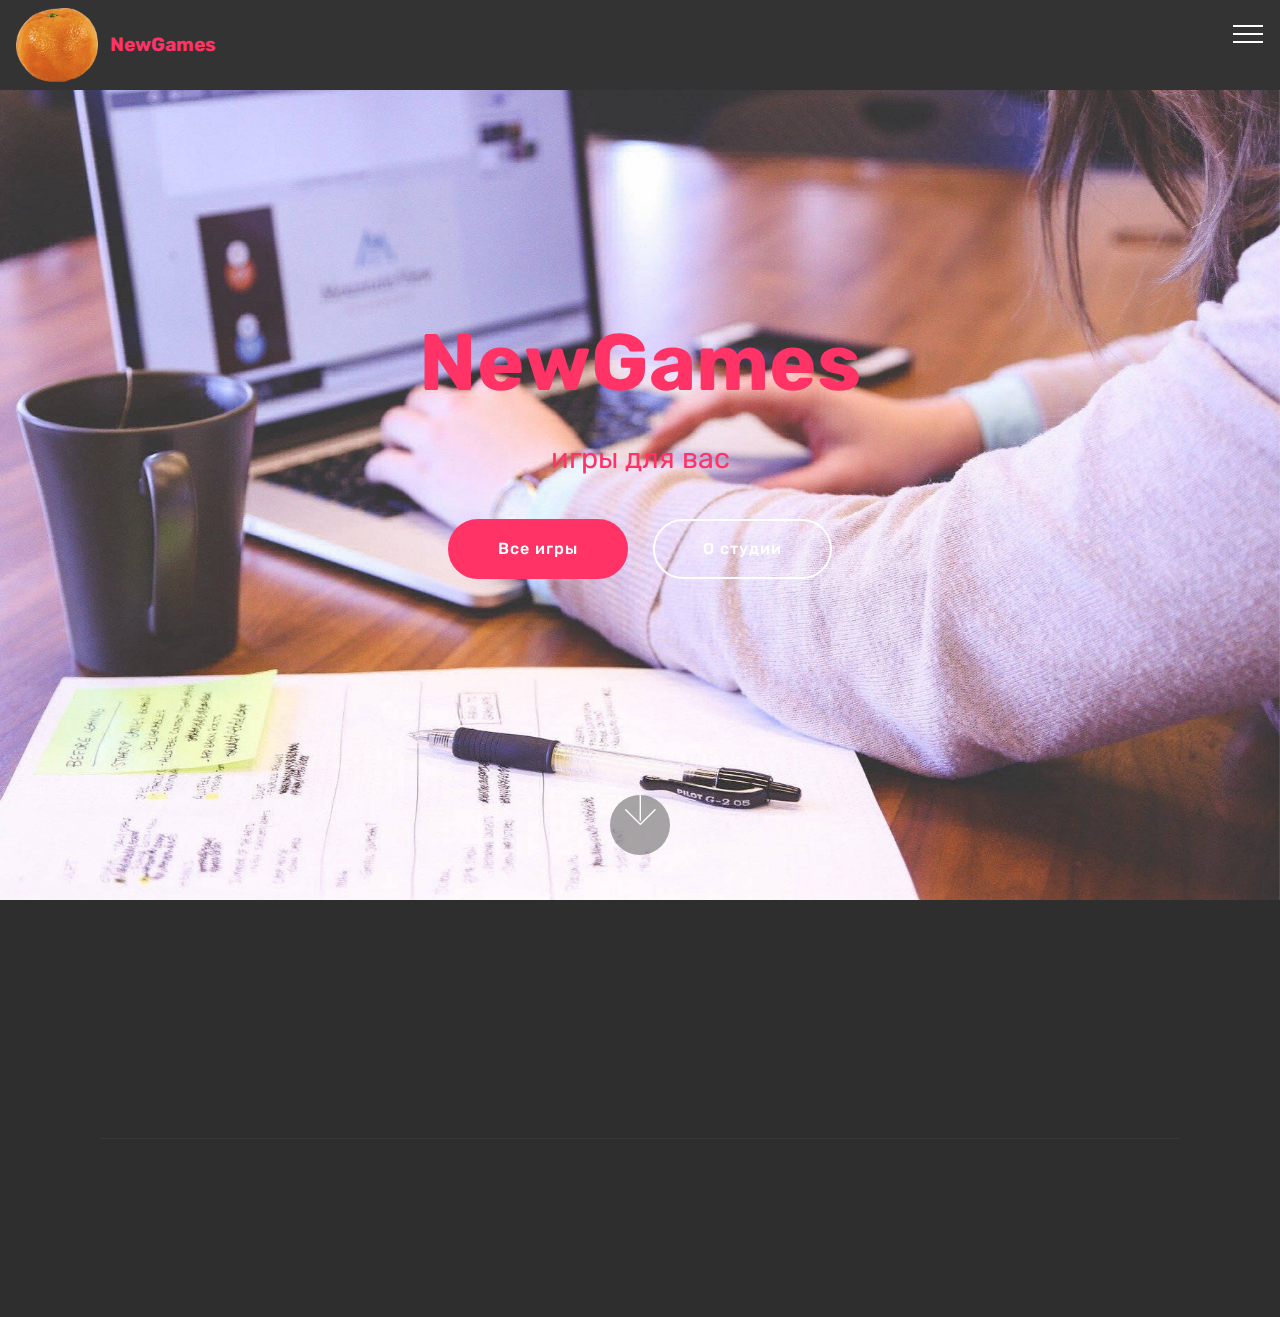
==== commit 3bd140ac: "create github pages" ====
--- a/index.html
+++ b/index.html
@@ -16,6 +16,7 @@
   <link rel="stylesheet" href="assets/bootstrap/css/bootstrap-reboot.min.css">
   <link rel="stylesheet" href="assets/socicon/css/styles.css">
   <link rel="stylesheet" href="assets/tether/tether.min.css">
+  <link rel="stylesheet" href="assets/animatecss/animate.min.css">
   <link rel="stylesheet" href="assets/dropdown/css/style.css">
   <link rel="stylesheet" href="assets/theme/css/style.css">
   <link rel="preload" as="style" href="assets/mobirise/css/mbr-additional.css"><link rel="stylesheet" href="assets/mobirise/css/mbr-additional.css" type="text/css">
@@ -60,7 +61,7 @@
     </nav>
 </section>
 
-<section class="engine"><a href="https://mobirise.info/t">amp template</a></section><section class="cid-qTkA127IK8 mbr-fullscreen mbr-parallax-background" id="header2-1">
+<section class="engine"><a href="https://mobirise.info/l">free site templates</a></section><section class="cid-qTkA127IK8 mbr-fullscreen mbr-parallax-background" id="header2-1">
 
     
 
@@ -106,7 +107,7 @@
             <div class="col-12 col-md-3 mbr-fonts-style display-7">
                 <h5 class="pb-3">Связь с нами:</h5>
                 <p class="mbr-text">
-                    Email: reesdix@gmail.com<br>Телефон (пока секретно)</p>
+                    Email: reesdix@gmail.com<br>А так же связаться с нами можно в вк, сыллки на наши группы в разделе о студии.</p>
             </div>
             <div class="col-12 col-md-3 mbr-fonts-style display-7">
                 <h5 class="pb-3"></h5>
@@ -124,38 +125,7 @@
                     <p class="mbr-text mbr-fonts-style display-7">2020_NewGamesStudios</p>
                 </div>
                 <div class="col-md-6">
-                    <div class="social-list align-right">
-                        <div class="soc-item">
-                            <a href="https://twitter.com/mobirise" target="_blank">
-                                <span class="socicon-twitter socicon mbr-iconfont mbr-iconfont-social"></span>
-                            </a>
-                        </div>
-                        <div class="soc-item">
-                            <a href="https://www.facebook.com/pages/Mobirise/1616226671953247" target="_blank">
-                                <span class="socicon-facebook socicon mbr-iconfont mbr-iconfont-social"></span>
-                            </a>
-                        </div>
-                        <div class="soc-item">
-                            <a href="https://www.youtube.com/channel/UCqt6Z0aqO5RYn2ozO_1O4cg?view_as=subscriber" target="_blank">
-                                <span class="mbr-iconfont mbr-iconfont-social socicon-youtube socicon"></span>
-                            </a>
-                        </div>
-                        <div class="soc-item">
-                            <a href="https://instagram.com/mobirise" target="_blank">
-                                <span class="socicon-instagram socicon mbr-iconfont mbr-iconfont-social"></span>
-                            </a>
-                        </div>
-                        <div class="soc-item">
-                            <a href="https://plus.google.com/u/0/+Mobirise" target="_blank">
-                                <span class="socicon-googleplus socicon mbr-iconfont mbr-iconfont-social"></span>
-                            </a>
-                        </div>
-                        <div class="soc-item">
-                            <a href="https://www.behance.net/Mobirise" target="_blank">
-                                <span class="socicon-behance socicon mbr-iconfont mbr-iconfont-social"></span>
-                            </a>
-                        </div>
-                    </div>
+                    
                 </div>
             </div>
         </div>
@@ -181,14 +151,16 @@
   <script src="assets/web/assets/jquery/jquery.min.js"></script>
   <script src="assets/popper/popper.min.js"></script>
   <script src="assets/bootstrap/js/bootstrap.min.js"></script>
+  <script src="assets/smoothscroll/smooth-scroll.js"></script>
   <script src="assets/tether/tether.min.js"></script>
+  <script src="assets/touchswipe/jquery.touch-swipe.min.js"></script>
+  <script src="assets/viewportchecker/jquery.viewportchecker.js"></script>
+  <script src="assets/parallax/jarallax.min.js"></script>
   <script src="assets/dropdown/js/nav-dropdown.js"></script>
   <script src="assets/dropdown/js/navbar-dropdown.js"></script>
-  <script src="assets/touchswipe/jquery.touch-swipe.min.js"></script>
-  <script src="assets/parallax/jarallax.min.js"></script>
-  <script src="assets/smoothscroll/smooth-scroll.js"></script>
   <script src="assets/theme/js/script.js"></script>
   
   
-</body>
+  <input name="animation" type="hidden">
+  </body>
 </html>--- a/assets/mobirise/css/mbr-additional.css
+++ b/assets/mobirise/css/mbr-additional.css
@@ -9,35 +9,35 @@
 }
 .display-1 {
   font-family: 'Rubik', sans-serif;
-  font-size: 4.25rem;
+  font-size: 5rem;
   font-display: swap;
 }
 .display-1 > .mbr-iconfont {
-  font-size: 6.8rem;
+  font-size: 8rem;
 }
 .display-2 {
   font-family: 'Rubik', sans-serif;
-  font-size: 3rem;
+  font-size: 3.2rem;
   font-display: swap;
 }
 .display-2 > .mbr-iconfont {
-  font-size: 4.8rem;
+  font-size: 5.12rem;
 }
 .display-4 {
   font-family: 'Rubik', sans-serif;
-  font-size: 1rem;
+  font-size: 1.2rem;
   font-display: swap;
 }
 .display-4 > .mbr-iconfont {
-  font-size: 1.6rem;
+  font-size: 1.92rem;
 }
 .display-5 {
   font-family: 'Rubik', sans-serif;
-  font-size: 1.5rem;
+  font-size: 1.8rem;
   font-display: swap;
 }
 .display-5 > .mbr-iconfont {
-  font-size: 2.4rem;
+  font-size: 2.88rem;
 }
 .display-7 {
   font-family: 'Rubik', sans-serif;
@@ -54,24 +54,24 @@
 /* 0.65 - min scale variable, may vary */
 @media (max-width: 768px) {
   .display-1 {
-    font-size: 3.4rem;
-    font-size: calc( 2.1374999999999997rem + (4.25 - 2.1374999999999997) * ((100vw - 20rem) / (48 - 20)));
-    line-height: calc( 1.4 * (2.1374999999999997rem + (4.25 - 2.1374999999999997) * ((100vw - 20rem) / (48 - 20))));
+    font-size: 4rem;
+    font-size: calc( 2.4rem + (5 - 2.4) * ((100vw - 20rem) / (48 - 20)));
+    line-height: calc( 1.4 * (2.4rem + (5 - 2.4) * ((100vw - 20rem) / (48 - 20))));
   }
   .display-2 {
-    font-size: 2.4rem;
-    font-size: calc( 1.7rem + (3 - 1.7) * ((100vw - 20rem) / (48 - 20)));
-    line-height: calc( 1.4 * (1.7rem + (3 - 1.7) * ((100vw - 20rem) / (48 - 20))));
+    font-size: 2.56rem;
+    font-size: calc( 1.77rem + (3.2 - 1.77) * ((100vw - 20rem) / (48 - 20)));
+    line-height: calc( 1.4 * (1.77rem + (3.2 - 1.77) * ((100vw - 20rem) / (48 - 20))));
   }
   .display-4 {
-    font-size: 0.8rem;
-    font-size: calc( 1rem + (1 - 1) * ((100vw - 20rem) / (48 - 20)));
-    line-height: calc( 1.4 * (1rem + (1 - 1) * ((100vw - 20rem) / (48 - 20))));
+    font-size: 0.96rem;
+    font-size: calc( 1.07rem + (1.2 - 1.07) * ((100vw - 20rem) / (48 - 20)));
+    line-height: calc( 1.4 * (1.07rem + (1.2 - 1.07) * ((100vw - 20rem) / (48 - 20))));
   }
   .display-5 {
-    font-size: 1.2rem;
-    font-size: calc( 1.175rem + (1.5 - 1.175) * ((100vw - 20rem) / (48 - 20)));
-    line-height: calc( 1.4 * (1.175rem + (1.5 - 1.175) * ((100vw - 20rem) / (48 - 20))));
+    font-size: 1.44rem;
+    font-size: calc( 1.28rem + (1.8 - 1.28) * ((100vw - 20rem) / (48 - 20)));
+    line-height: calc( 1.4 * (1.28rem + (1.8 - 1.28) * ((100vw - 20rem) / (48 - 20))));
   }
 }
 /* Buttons */
--- a/assets/mobirise/css/mbr-additional.css
+++ b/assets/mobirise/css/mbr-additional.css
@@ -9,35 +9,35 @@
 }
 .display-1 {
   font-family: 'Rubik', sans-serif;
-  font-size: 4.25rem;
+  font-size: 5rem;
   font-display: swap;
 }
 .display-1 > .mbr-iconfont {
-  font-size: 6.8rem;
+  font-size: 8rem;
 }
 .display-2 {
   font-family: 'Rubik', sans-serif;
-  font-size: 3rem;
+  font-size: 3.2rem;
   font-display: swap;
 }
 .display-2 > .mbr-iconfont {
-  font-size: 4.8rem;
+  font-size: 5.12rem;
 }
 .display-4 {
   font-family: 'Rubik', sans-serif;
-  font-size: 1rem;
+  font-size: 1.2rem;
   font-display: swap;
 }
 .display-4 > .mbr-iconfont {
-  font-size: 1.6rem;
+  font-size: 1.92rem;
 }
 .display-5 {
   font-family: 'Rubik', sans-serif;
-  font-size: 1.5rem;
+  font-size: 1.8rem;
   font-display: swap;
 }
 .display-5 > .mbr-iconfont {
-  font-size: 2.4rem;
+  font-size: 2.88rem;
 }
 .display-7 {
   font-family: 'Rubik', sans-serif;
@@ -54,24 +54,24 @@
 /* 0.65 - min scale variable, may vary */
 @media (max-width: 768px) {
   .display-1 {
-    font-size: 3.4rem;
-    font-size: calc( 2.1374999999999997rem + (4.25 - 2.1374999999999997) * ((100vw - 20rem) / (48 - 20)));
-    line-height: calc( 1.4 * (2.1374999999999997rem + (4.25 - 2.1374999999999997) * ((100vw - 20rem) / (48 - 20))));
+    font-size: 4rem;
+    font-size: calc( 2.4rem + (5 - 2.4) * ((100vw - 20rem) / (48 - 20)));
+    line-height: calc( 1.4 * (2.4rem + (5 - 2.4) * ((100vw - 20rem) / (48 - 20))));
   }
   .display-2 {
-    font-size: 2.4rem;
-    font-size: calc( 1.7rem + (3 - 1.7) * ((100vw - 20rem) / (48 - 20)));
-    line-height: calc( 1.4 * (1.7rem + (3 - 1.7) * ((100vw - 20rem) / (48 - 20))));
+    font-size: 2.56rem;
+    font-size: calc( 1.77rem + (3.2 - 1.77) * ((100vw - 20rem) / (48 - 20)));
+    line-height: calc( 1.4 * (1.77rem + (3.2 - 1.77) * ((100vw - 20rem) / (48 - 20))));
   }
   .display-4 {
-    font-size: 0.8rem;
-    font-size: calc( 1rem + (1 - 1) * ((100vw - 20rem) / (48 - 20)));
-    line-height: calc( 1.4 * (1rem + (1 - 1) * ((100vw - 20rem) / (48 - 20))));
+    font-size: 0.96rem;
+    font-size: calc( 1.07rem + (1.2 - 1.07) * ((100vw - 20rem) / (48 - 20)));
+    line-height: calc( 1.4 * (1.07rem + (1.2 - 1.07) * ((100vw - 20rem) / (48 - 20))));
   }
   .display-5 {
-    font-size: 1.2rem;
-    font-size: calc( 1.175rem + (1.5 - 1.175) * ((100vw - 20rem) / (48 - 20)));
-    line-height: calc( 1.4 * (1.175rem + (1.5 - 1.175) * ((100vw - 20rem) / (48 - 20))));
+    font-size: 1.44rem;
+    font-size: calc( 1.28rem + (1.8 - 1.28) * ((100vw - 20rem) / (48 - 20)));
+    line-height: calc( 1.4 * (1.28rem + (1.8 - 1.28) * ((100vw - 20rem) / (48 - 20))));
   }
 }
 /* Buttons */
